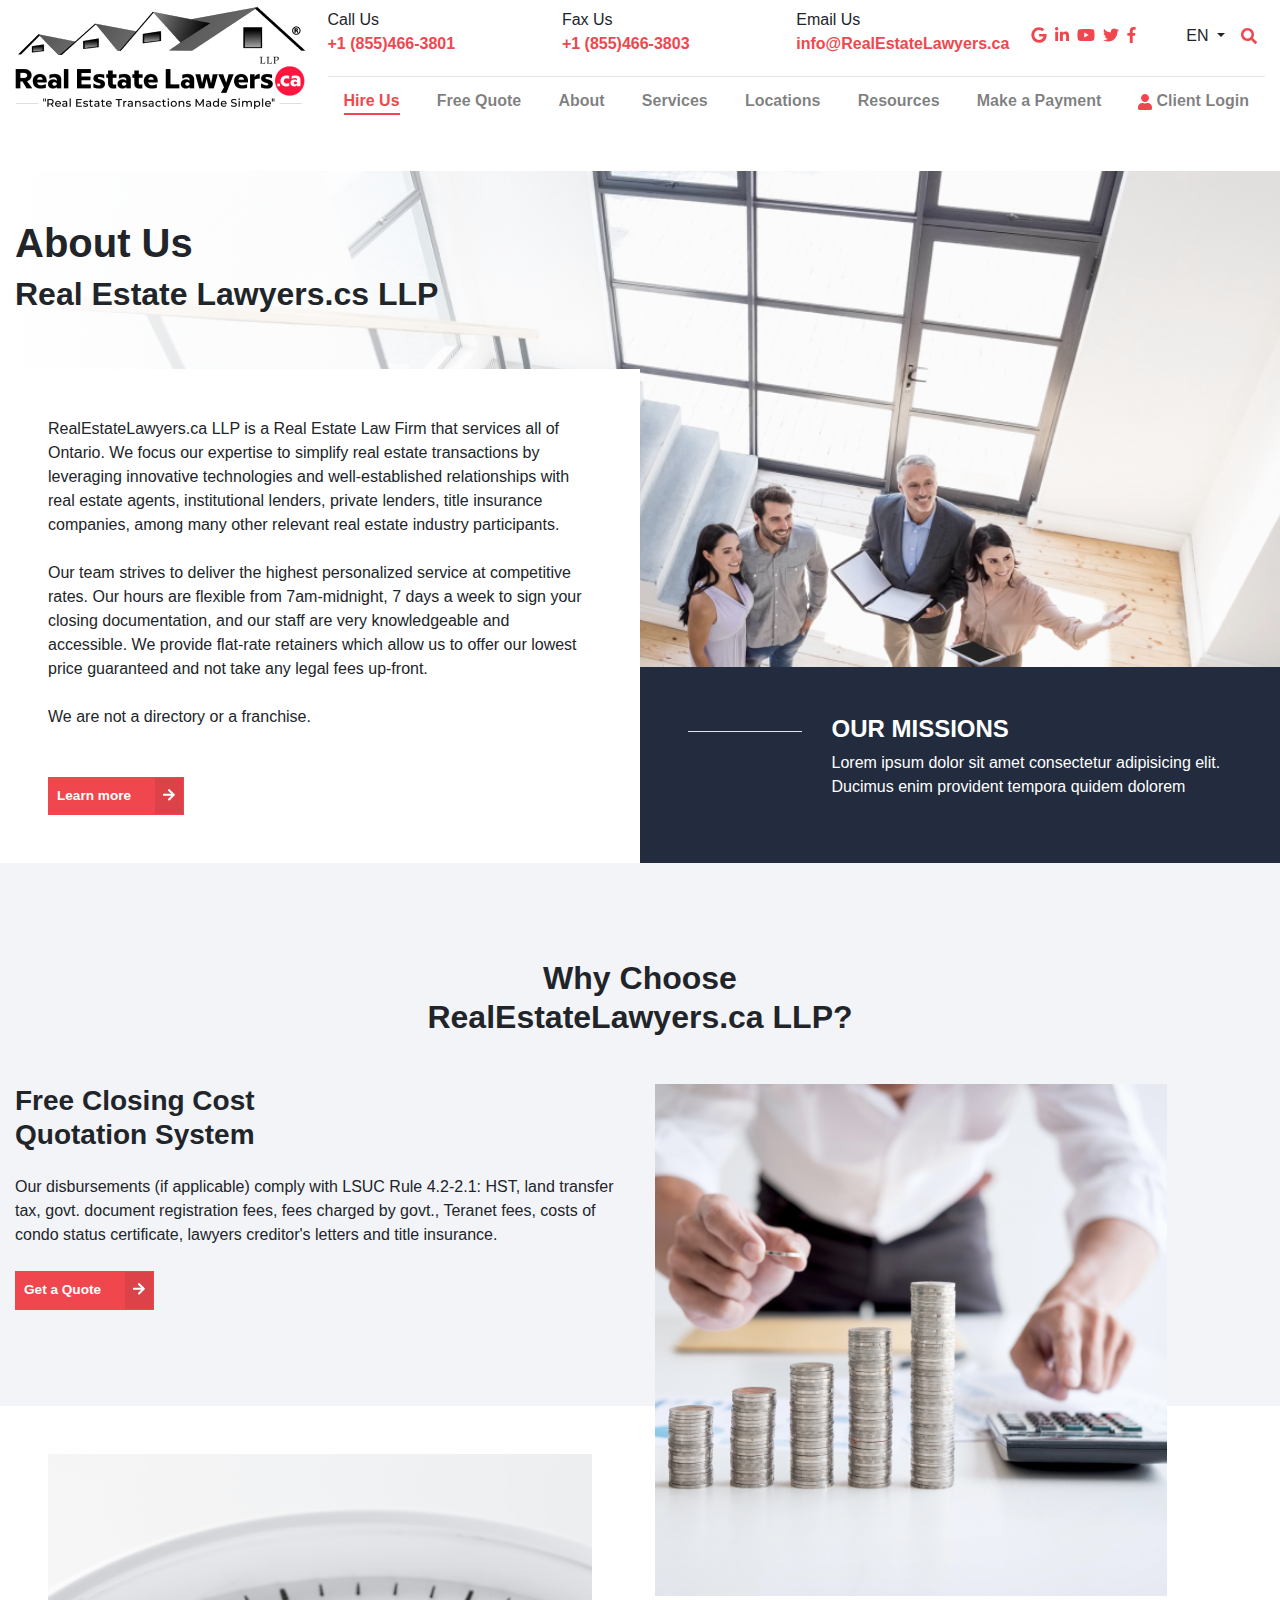
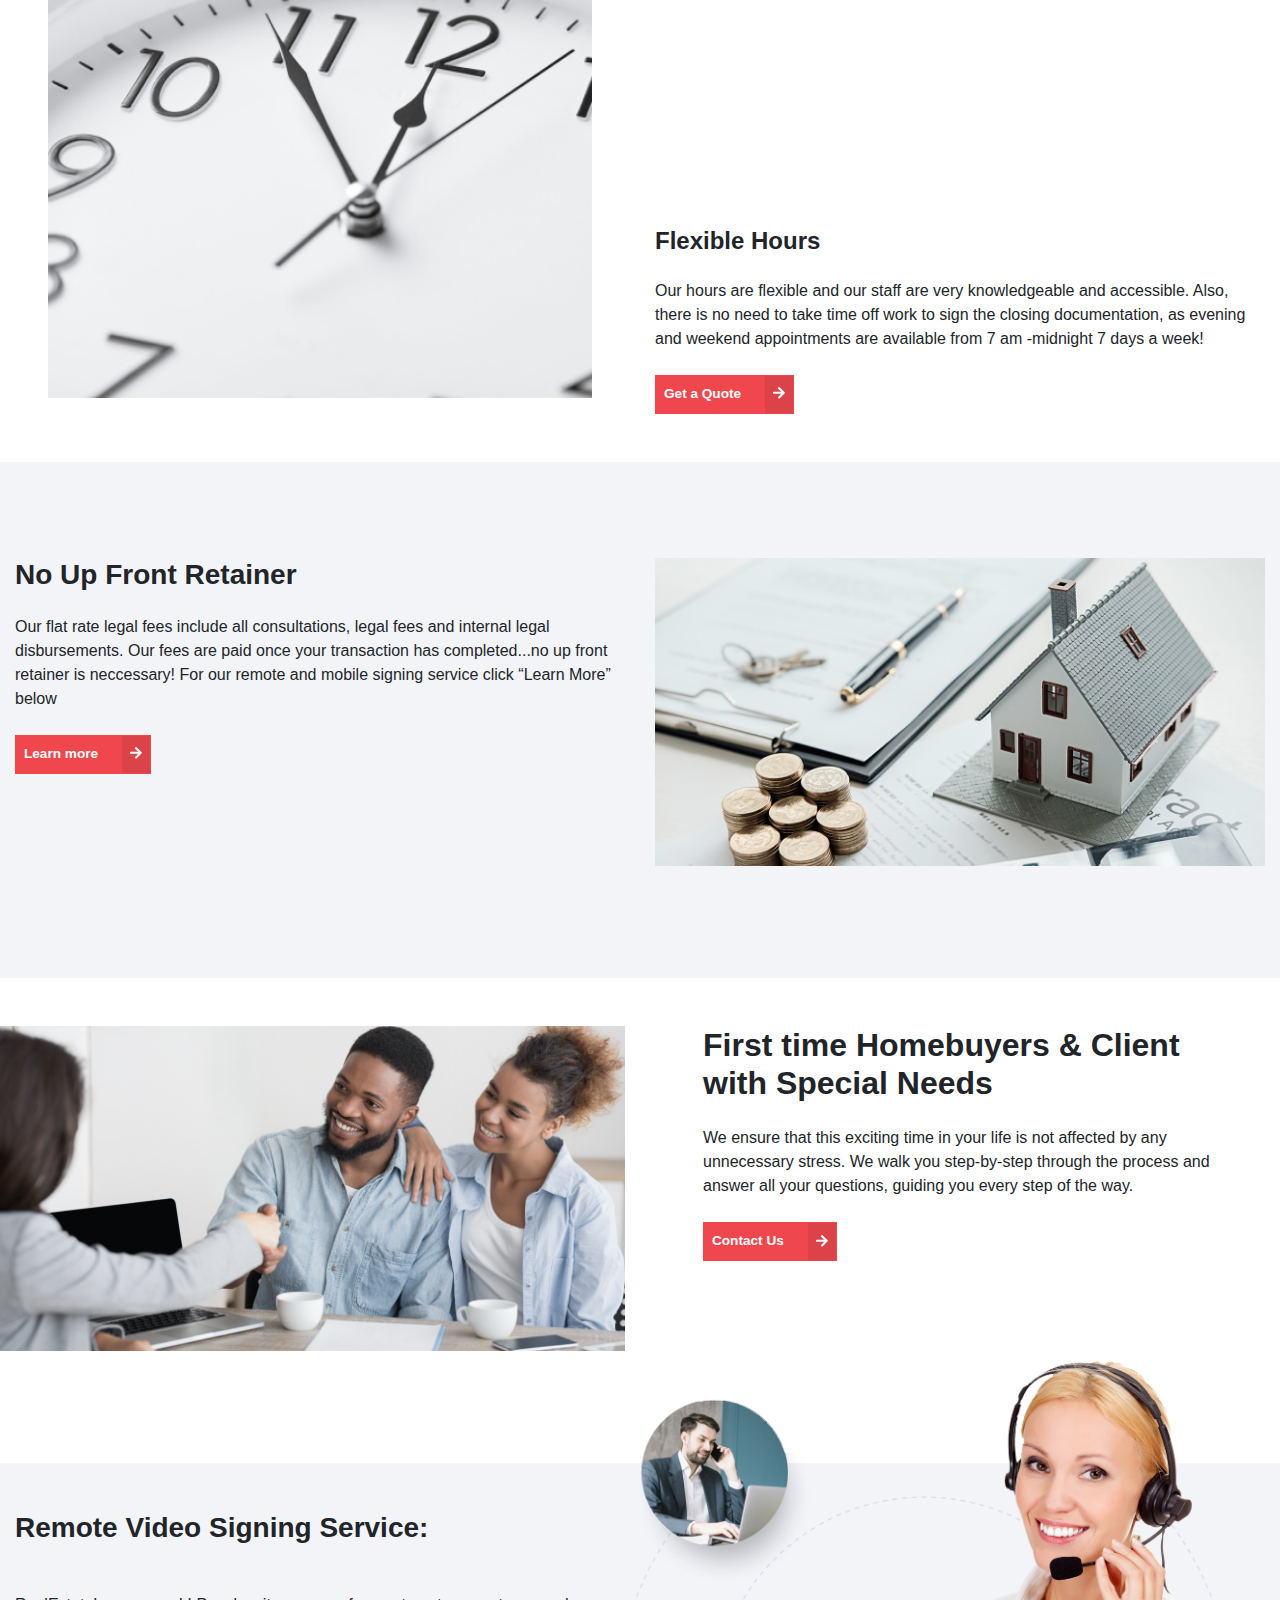
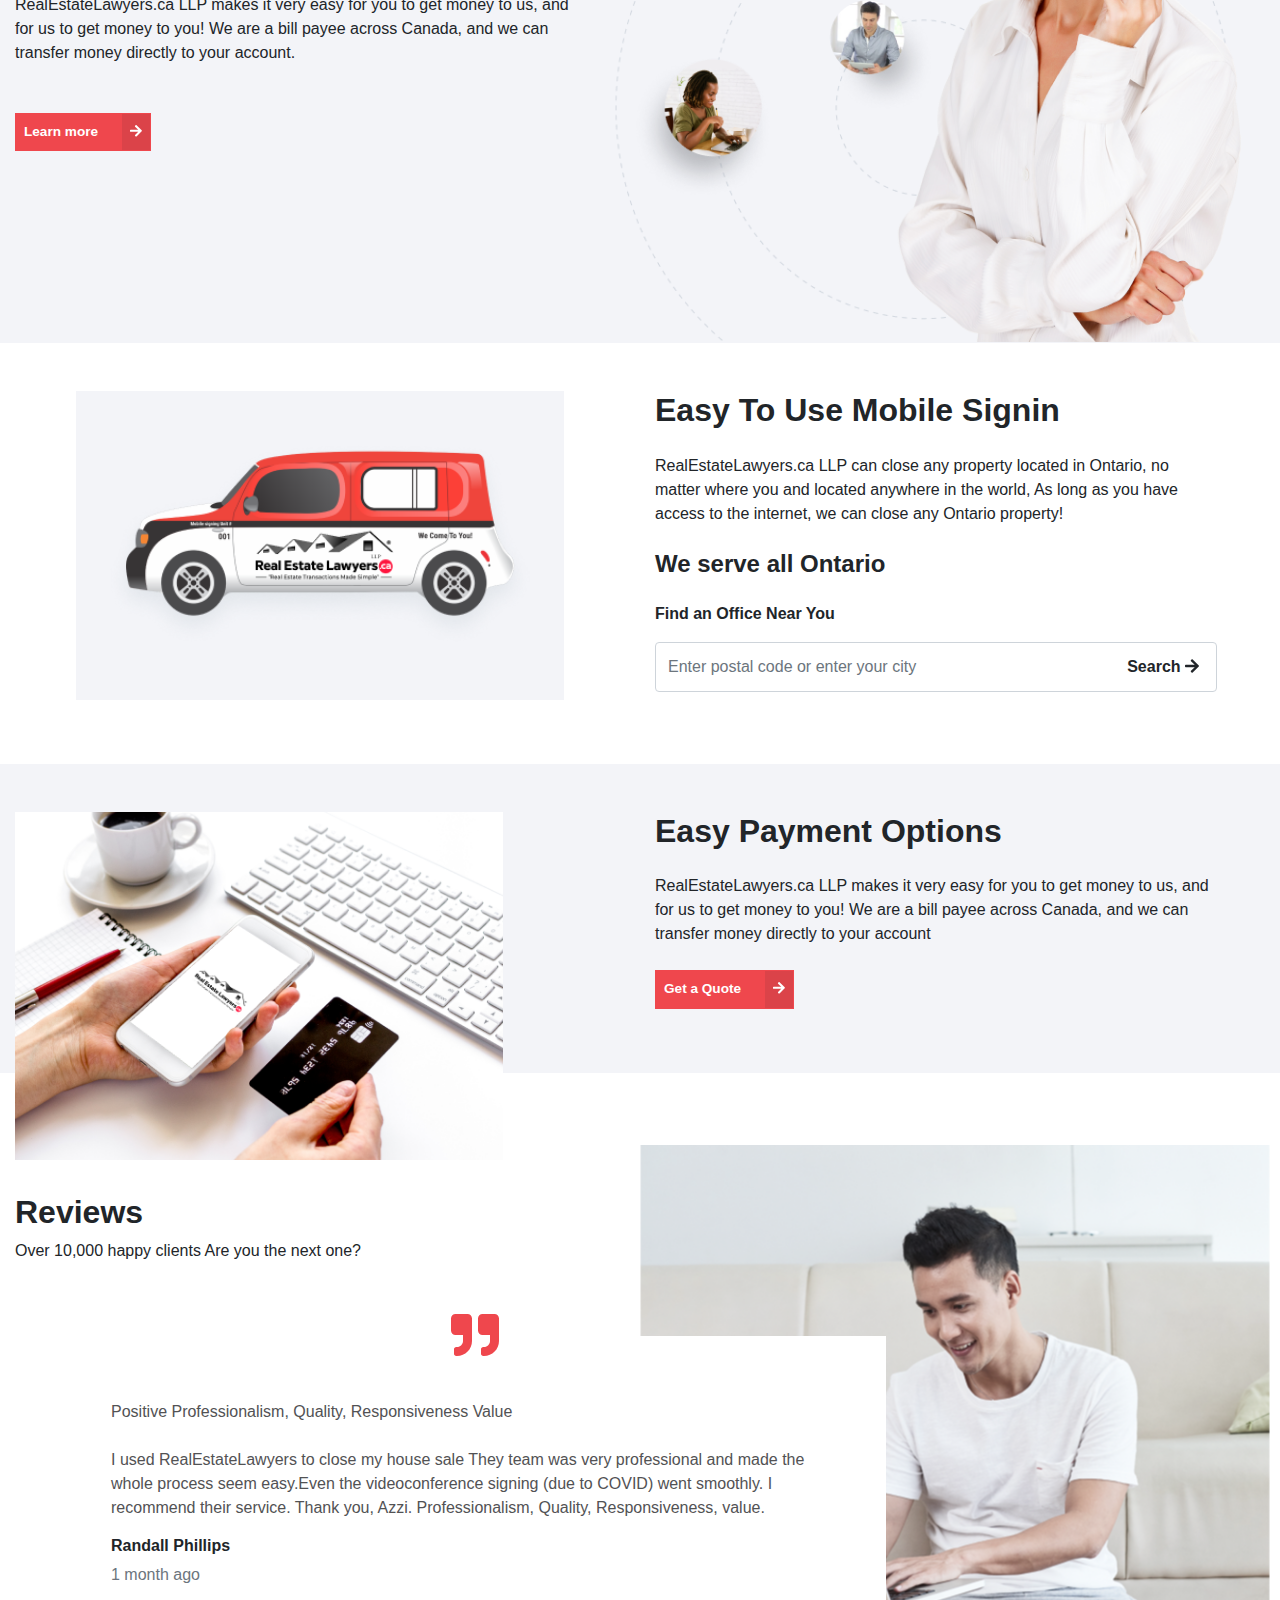
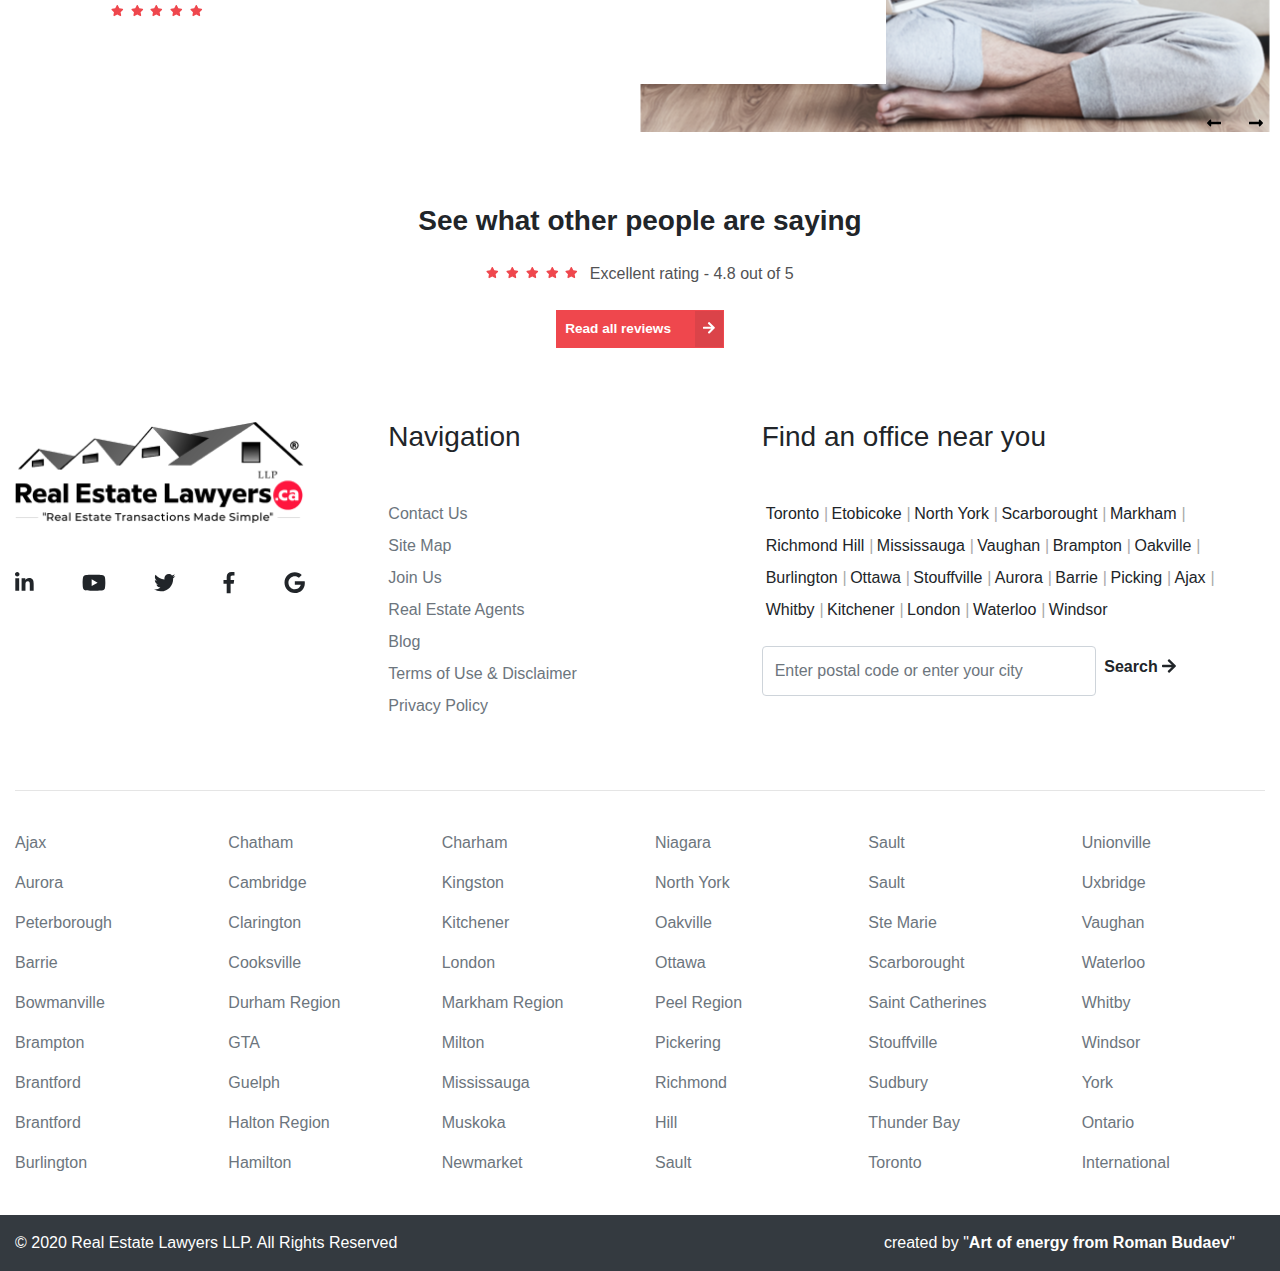
==== about-us.html @ e0c7af65 "about us" ====
<!DOCTYPE html>
<html lang="en">

<head>
    <meta charset="UTF-8">
    <meta name="viewport" content="width=device-width, initial-scale=1.0">
    <title>Document</title>
    <link rel="stylesheet" href="css/libs/bootstrap.min.css">
    <link rel="stylesheet" href="css/libs/all.min.css">
    <link rel="stylesheet" href="css/style.css">
</head>

<body>

    <!--Start global search box-->
    <div class="search-box-overlay">
        <div class="container-fluid pt-5">
            <div class="in-group d-flex align-items-center position-relative">
                <input class="form-control py-4 mr-2" type="text"
                placeholder="Enter postal code or enter your city">
                <label class="search-txt font-weight-bold pointer position-absolute px-2 bg-white">
                    Search 
                    <span class="fas fa-arrow-right"></span> 
                </label>
            </div>
        </div>
    </div>
    <!--End global search box-->



    <!--Start Home-->
    <div class="home">
        <!--Start Navbar-->
        <div class="container-fluid">
            <div class="row no-gutters">
                <div class="col-md-3 d-flex justify-content-between align-items-center align-items-md-start">
                    <a class="navbar-brand" href="#">
                        <img class="w-100" src="imgs/Logo PDF 2.png" alt="logo">
                    </a>
                    <div>
                        <!--
                            UpperBar 
                            Show only at mobile (Less than medium screens)
                        -->
                        <div class="d-flex px-0 justify-content-end d-md-none">
                            <div class="btn-group mt-auto mr-3">
                                <button type="button" class="btn p-0 border-0 dropdown-toggle" data-toggle="dropdown" aria-haspopup="true" aria-expanded="false">
                                    EN
                                </button>
                                <div class="dropdown-menu dropdown-menu-right">
                                    <button class="dropdown-item" type="button">EN</button>
                                    <button class="dropdown-item" type="button">EN</button>
                                    <button class="dropdown-item" type="button">EN</button>
                                </div>
                            </div>
                            <span class="fas fa-search main-color mt-auto mr-2 mb-1 pointer search-icon"></span>
                        </div>
                    </div>
                </div>
                <div class="col-md-9">
                    <!--Start UpperBar-->
                    <div class="upper-nav py-lg-2 d-none d-md-block">
                        <div class="row no-gutters">
                            <div class="col-4 col-xl-3 mb-2">
                                Call Us
                                <div class="main-color font-weight-bold">+1 (855)466-3801</div>
                            </div>
                            <div class="col-4 col-xl-3 mb-2">
                                Fax Us
                                <div class="main-color font-weight-bold">+1 (855)466-3803</div>
                            </div>
                            <div class="col-4 col-xl-3 mb-2">
                                Email Us
                                <div class="main-color font-weight-bold text-wrap">info@RealEstateLawyers.ca</div>
                            </div>
                            <div class="col-6 col-xl-2 my-3 d-flex">
                                <ul class="list-unstyled social-media d-flex mb-0 mt-auto">
                                    <li class="social-item mr-2">
                                        <a class="main-color" href="#">
                                            <span class="fab fa-google"></span>
                                        </a>
                                    </li>
                                    <li class="social-item mr-2">
                                        <a class="main-color" href="#">
                                            <span class="fab fa-linkedin-in"></span>
                                        </a>
                                    </li>
                                    <li class="social-item mr-2">
                                        <a class="main-color" href="#">
                                            <span class="fab fa-youtube"></span>
                                        </a>
                                    </li>
                                    <li class="social-item mr-2">
                                        <a class="main-color" href="#">
                                            <span class="fab fa-twitter"></span>
                                        </a>
                                    </li>
                                    <li class="social-item mr-2">
                                        <a class="main-color" href="#">
                                            <span class="fab fa-facebook-f"></span>
                                        </a>
                                    </li>
                                </ul>
                            </div>
                            <div class="col-6 col-xl-1 my-3 d-flex px-0 justify-content-end">
                                <div class="btn-group mt-auto mr-3">
                                    <button type="button" class="btn p-0 border-0 dropdown-toggle" data-toggle="dropdown" aria-haspopup="true" aria-expanded="false">
                                        EN
                                    </button>
                                    <div class="dropdown-menu dropdown-menu-right">
                                        <button class="dropdown-item" type="button">EN</button>
                                        <button class="dropdown-item" type="button">EN</button>
                                        <button class="dropdown-item" type="button">EN</button>
                                    </div>
                                </div>
                                <span class="fas fa-search main-color mt-auto mr-2 mb-1 pointer search-icon"></span>
                            </div>
                        </div>
                    </div>
                    <hr class="my-1 d-none d-md-block">
                    <!--End UpperBar-->


                    <!--Start Navbar-->
                    <nav class="navbar navbar-expand-lg navbar-light bg-transparent">
                        <button class="navbar-toggler ml-auto" type="button" data-toggle="collapse" data-target="#navbarSupportedContent"
                            aria-controls="navbarSupportedContent" aria-expanded="false" aria-label="Toggle navigation">
                            <span class="navbar-toggler-icon"></span>
                        </button>
                        <div class="collapse navbar-collapse" id="navbarSupportedContent">
                            <ul class="navbar-nav mr-auto font-weight-bold justify-content-between w-100">
                                <li class="nav-item mb-2 mb-md-0 active">
                                    <a class="nav-link p-0" href="./hire-us.html">Hire Us</a>
                                </li>
                                <li class="nav-item mb-2 mb-md-0">
                                    <a class="nav-link p-0" href="#">Free Quote</a>
                                </li>
                                <li class="nav-item mb-2 mb-md-0">
                                    <a class="nav-link p-0" href="./about-us.html">About</a>
                                </li>
                                <li class="nav-item mb-2 mb-md-0">
                                    <a class="nav-link p-0" href="#">Services</a>
                                </li>
                                <li class="nav-item mb-2 mb-md-0">
                                    <a class="nav-link p-0" href="./index.html">Locations</a>
                                </li>
                                <li class="nav-item mb-2 mb-md-0">
                                    <a class="nav-link p-0" href="#">Resources</a>
                                </li>
                                <li class="nav-item mb-2 mb-md-0">
                                    <a class="nav-link p-0" href="#">Make a Payment</a>
                                </li>
                                <li class="nav-item mb-2 mb-md-0 d-flex align-items-center">
                                    <span class="fas fa-user main-color mr-1"></span>
                                    <a class="nav-link p-0" href="#">Client Login</a>
                                </li>
                                <!--
                                    UpperBar 
                                    Show only at mobile (Less than medium screens)
                                -->
                                <li class="nav-item mt-4 mb-md-0 d-flex align-items-center d-md-none">
                                    <div class="row font-weight-normal">
                                        <div class="col-6 col-sm-4 col-xl-3 mb-2">
                                            Call Us
                                            <div class="contact-info main-color font-weight-bold">+1 (855)466-3801</div>
                                        </div>
                                        <div class="col-6 col-sm-4 col-xl-3 mb-2">
                                            Fax Us
                                            <div class="contact-info main-color font-weight-bold">+1 (855)466-3803</div>
                                        </div>
                                        <div class="col-sm-4 col-xl-3 mb-2">
                                            Email Us
                                            <div class="contact-info main-color font-weight-bold">info@RealEstateLawyers.ca</div>
                                        </div>
                                        <div class="col-6 mx-auto">
                                            <ul class="list-unstyled social-media d-flex justify-content-center mb-0 mt-auto">
                                                <li class="social-item mr-2">
                                                    <a class="main-color" href="#">
                                                        <span class="fab fa-google"></span>
                                                    </a>
                                                </li>
                                                <li class="social-item mr-2">
                                                    <a class="main-color" href="#">
                                                        <span class="fab fa-linkedin-in"></span>
                                                    </a>
                                                </li>
                                                <li class="social-item mr-2">
                                                    <a class="main-color" href="#">
                                                        <span class="fab fa-youtube"></span>
                                                    </a>
                                                </li>
                                                <li class="social-item mr-2">
                                                    <a class="main-color" href="#">
                                                        <span class="fab fa-twitter"></span>
                                                    </a>
                                                </li>
                                                <li class="social-item mr-2">
                                                    <a class="main-color" href="#">
                                                        <span class="fab fa-facebook-f"></span>
                                                    </a>
                                                </li>
                                            </ul>
                                        </div>
                                    </div>
                                </li>
                            </ul>
                        </div>
                    </nav>
                    <!--End Navbar-->
                </div>
            </div>
        </div>
        <!--End Navbar-->
    </div>
    <!--End Home-->

    <!--Start About Us header-->
    <header class="about-us-header mt-3 mt-md-5">
        <div class="overflow-hidden">
            <div class="row no-gutters">
                <!--Left Section-->
                <div class="col-md-6 left-section">
                    <div class="top-content py-5">
                        <div class="container-fluid">
                            <h1 class="font-weight-bold">About Us</h1>
                            <p class="h2 font-weight-bold">Real Estate Lawyers.cs LLP</p>
                        </div>
                    </div>
                    <div class="bottom-content bg-white p-5">
                        <p>
                            RealEstateLawyers.ca LLP is a Real Estate Law Firm that services all of Ontario. We focus our expertise to simplify real estate transactions by leveraging innovative technologies and well-established relationships with real estate agents, institutional lenders, private lenders, title insurance companies, among many other relevant real estate industry participants.
                            <br>
                            <br>
                            Our team strives to deliver the highest personalized service at competitive rates. Our hours are flexible from 7am-midnight, 7 days a week to sign your closing documentation, and our staff are very knowledgeable and accessible. We provide flat-rate retainers which allow us to offer our lowest price guaranteed and not take any legal fees up-front.
                            <br>
                            <br>
                            We are not a directory or a franchise.
                        </p>
                        <button class="btn btn-about-us font-weight-600 rounded-0 text-white text-center d-flex p-0 mt-5">
                            <span class="py-2 pl-2 pr-4">Learn more</span>
                            <div class="icon py-2 px-2">
                                <i class="fas fa-arrow-right"></i>
                            </div>
                        </button>
                    </div>
                </div>
                <!--Right Section-->
                <div class="col-md-6 right-section d-flex align-items-end">
                    <div class="inner-content text-white p-5 w-100">
                        <div class="row">
                            <div class="col-3">
                                <hr class="bg-white">
                            </div>
                            <div class="col-9">
                                <h2 class="h4 font-weight-bold">OUR MISSIONS</h2>
                                <p>
                                    Lorem ipsum dolor sit amet consectetur adipisicing elit. Ducimus enim provident tempora quidem dolorem 
                                </p>
                            </div>
                        </div>
                    </div>
                </div>
            </div>
        </div>
    </header>
    <!--End About Us header-->



    <!--Start why-us-section-->
    <section class="why-us-section py-5">
        <div class="container-fluid py-5">
            <h2 class="font-weight-bold text-center mb-5">
                Why Choose <br>
                RealEstateLawyers.ca LLP?
            </h2>
            <div class="row">
                <!--Left Section-->
                <div class="col-md-6 order-2 order-md-1">
                    <h3 class="font-weight-bold">Free Closing Cost <br> Quotation System</h3>
                    <p class="my-4">
                        Our disbursements (if applicable) comply with LSUC Rule 4.2-2.1:  HST, land transfer tax, govt. document registration fees, fees charged by govt., Teranet fees, costs of condo status certificate, lawyers creditor's letters and title insurance.
                    </p>
                    <button class="btn btn-about-us font-weight-600 rounded-0 text-white text-center d-flex p-0">
                        <span class="py-2 pl-2 pr-4">Get a Quote</span>
                        <div class="icon py-2 px-2">
                            <i class="fas fa-arrow-right"></i>
                        </div>
                    </button>
                </div>
                <!--Right section-->
                <div class="col-md-6 order-1 order-md-2 position-relative mb-3">
                    <img class="image position-absolute" src="./imgs/aboutUs/Mask Group.png" alt="why us">
                </div>
            </div>
        </div>
    </section>
    <!--End why-us-section-->
    
    <!--Start flexible-section-->
    <section class="flexible-section py-5">
        <div class="container-fluid">
            <div class="row">
                <div class="col-md-6 px-lg-5 mb-3 mb-lg-3">
                    <img class="image w-100" src="./imgs/aboutUs/Mask Group (1).png" alt="Flexible Hours">
                </div>
                <div class="col-md-6 d-flex align-items-end">
                    <div>
                        <h3 class="h4 font-weight-bold">Flexible Hours</h3>
                        <p class="my-4">
                            Our hours are flexible and our staff are very knowledgeable and accessible. Also, there is no need to take time off work to sign the closing documentation, as evening and weekend appointments are available from 7 am -midnight 7 days a week!
                        </p>
                        <button class="btn btn-about-us font-weight-600 rounded-0 text-white text-center d-flex p-0">
                            <span class="py-2 pl-2 pr-4">Get a Quote</span>
                            <div class="icon py-2 px-2">
                                <i class="fas fa-arrow-right"></i>
                            </div>
                        </button>
                    </div>
                </div>
            </div>
        </div>
    </section>
    <!--End flexible-section-->

    <!--Start rate legal-->
    <section class="rate-legal py-5">
        <div class="container-fluid py-5">
            <div class="row">
                <!--Left Section-->
                <div class="col-md-6 mb-3 pr-4">
                    <h3 class="font-weight-bold">No Up Front Retainer</h3>
                    <p class="my-4">
                        Our flat rate legal fees include all consultations, legal fees and internal legal disbursements. Our fees are paid once your transaction has completed...no up front retainer is neccessary!  For our remote and mobile signing service click “Learn More” below 
                    </p>
                    <button class="btn btn-about-us font-weight-600 rounded-0 text-white text-center d-flex p-0">
                        <span class="py-2 pl-2 pr-4">Learn more</span>
                        <div class="icon py-2 px-2">
                            <i class="fas fa-arrow-right"></i>
                        </div>
                    </button>
                </div>
                <!--Right section-->
                <div class="col-md-6 mb-3">
                    <img class="image w-100" src="./imgs/aboutUs/Mask Group (2).png" alt="why us">
                </div>
            </div>
        </div>
    </section>
    <!--End rate legal-->


    <!--Start first-time-section-->
    <section class="first-time-section py-5">
        <div class="overflow-hidden">
            <div class="row">
                <div class="col-md-6 mb-3">
                    <img class="image w-100" src="./imgs/aboutUs/Mask Group (3).png" alt="Flexible Hours">
                </div>
                <div class="col-md-6 mb-3">
                    <div class="px-5">
                        <h2 class="font-weight-bold">First time Homebuyers & Client with Special Needs </h2>
                        <p class="my-4">
                            We ensure that this exciting time in your life is not affected by any unnecessary stress. We walk you step-by-step through the process and answer all your questions, guiding you every step of the way.
                        </p>
                        <button class="btn btn-about-us font-weight-600 rounded-0 text-white text-center d-flex p-0">
                            <span class="py-2 pl-2 pr-4">Contact Us</span>
                            <div class="icon py-2 px-2">
                                <i class="fas fa-arrow-right"></i>
                            </div>
                        </button>
                    </div>
                </div>
            </div>
        </div>
    </section>
    <!--End first-time-section-->
    
    <!--Start contact-us-->
    <section class="contact-us mt-5">
        <div class="container-fluid">
            <div class="row">
                <!--Left Section-->
                <div class="col-md-6 order-2 order-md-1">
                    <div class="py-5 pr-5">
                        <h3 class="font-weight-bold">Remote Video Signing Service:</h3>
                        <p class="my-5">
                            RealEstateLawyers.ca LLP makes it very easy for you to get money to us, and for us to get money to you! We are a bill payee across Canada, and we can transfer money directly to your account.
                        </p>
                        <button class="btn btn-about-us font-weight-600 rounded-0 text-white text-center d-flex p-0">
                            <span class="py-2 pl-2 pr-4">Learn more</span>
                            <div class="icon py-2 px-2">
                                <i class="fas fa-arrow-right"></i>
                            </div>
                        </button>
                    </div>
                </div>
                <!--Right section-->
                <div class="col-md-6 order-1 order-md-2">
                    <img class="image w-100" src="./imgs/aboutUs/Group 1267.png" alt="why us">
                </div>
            </div>
        </div>
    </section>
    <!--End contact-us-->


    <!--Start near-office-section-->
    <section class="near-office-section py-5">
        <div class="container-fluid">
            <div class="row">
                <div class="col-md-6 mb-3">
                    <div class="image py-md-5 mx-auto">
                        <img class="w-100" src="./imgs/aboutUs/Car Illustration Transparent 1.png" alt="Car">
                    </div>
                </div>
                <div class="col-md-6 mb-3">
                    <div class="pr-5">
                        <h2 class="font-weight-bold">Easy To Use Mobile Signin</h2>
                        <p class="my-4">
                            RealEstateLawyers.ca LLP can close any property located in Ontario, no matter where you and located anywhere in the world, As long as you have access to the internet, we can close any Ontario property!
                        </p>
                        <h3 class="h4 font-weight-bold">We serve all Ontario</h3>
                        <span class="font-weight-bold my-3 d-inline-block">Find an Office Near You</span>
                        <div class="in-group position-relative">
                            <input class="form-control py-4" type="text"
                                placeholder="Enter postal code or enter your city">
                            <label class="search-txt px-2 font-weight-bold pointer bg-white">Search <span
                                    class="fas fa-arrow-right"></span> </label>
                        </div>
                    </div>
                </div>
            </div>
        </div>
    </section>
    <!--End near-office-section-->

    <!--Start flexible-section-->
    <section class="payment-section py-5">
        <div class="container-fluid">
            <div class="row">
                <div class="col-md-6 mb-3">
                    <div class="image position-relative">
                        <img class="w-100 position-absolute" src="./imgs/aboutUs/Group 1277.png" alt="Car">
                    </div>
                </div>
                <div class="col-md-6 mb-3">
                    <div class="pr-5">
                        <h2 class="font-weight-bold">Easy Payment Options</h2>
                        <p class="my-4">
                            RealEstateLawyers.ca LLP makes it very easy for you to get money to us, and for us to get money to you! We are a bill payee across Canada, and we can transfer money directly to your account
                        </p>
                        <button class="btn btn-about-us font-weight-600 rounded-0 text-white text-center d-flex p-0">
                            <span class="py-2 pl-2 pr-4">Get a Quote</span>
                            <div class="icon py-2 px-2">
                                <i class="fas fa-arrow-right"></i>
                            </div>
                        </button>
                    </div>
                </div>
            </div>
        </div>
    </section>
    <!--End flexible-section-->
    <br>

    <!--Start reviews-section-->
    <section class="reviews-section mt-5 position-relative">
        <div class="container-fluid py-5">
            <h2 class="font-weight-bold">Reviews</h2>
            <p>Over 10,000 happy clients Are you the next one?</p>
            <div class="row">
                <div class="col-md-8 ml-0 ml-md-5">
                    <div class="carousel slide mt-2" id="carouselExampleControls" data-ride="carousel">
                        <div class="carousel-inner">
                            <!--Slide #1 (Active)-->
                            <div class="carousel-item active">
                                <div class="review-box">
                                    <div class="text-center">
                                        <i class="quote-icon fas fa-quote-right"></i>
                                    </div>
                                    <div class="px-5 py-5 bg-white">
                                        <p class="text my-3">
                                            Positive Professionalism, Quality, Responsiveness Value
                                            <br>
                                            <br>
                                            I used RealEstateLawyers to close my house sale They team was very professional and made the whole process seem easy.Even the videoconference signing (due to COVID) went smoothly. I recommend their service. Thank you, Azzi. Professionalism, Quality, Responsiveness, value.
                                        </p>
                                        <h3 class="h6 font-weight-bold">Randall Phillips</h3>
                                        <span class="text-muted d-inline-block mb-3">1 month ago</span>
                                        <ul class="list-unstyled stars">
                                            <li class="d-inline-block mr-1"><i class="fas fa-star"></i></li>
                                            <li class="d-inline-block mr-1"><i class="fas fa-star"></i></li>
                                            <li class="d-inline-block mr-1"><i class="fas fa-star"></i></li>
                                            <li class="d-inline-block mr-1"><i class="fas fa-star"></i></li>
                                            <li class="d-inline-block mr-1"><i class="fas fa-star"></i></li>
                                        </ul>
                                    </div>
                                </div>
                            </div>
                            <!--Slide #2-->
                            <div class="carousel-item">
                                <div class="review-box">
                                    <div class="text-center">
                                        <i class="quote-icon fas fa-quote-right"></i>
                                    </div>
                                    <div class="px-5 py-5 bg-white">
                                        <p class="text my-3">
                                            Positive Professionalism, Quality, Responsiveness Value
                                            <br>
                                            <br>
                                            I used RealEstateLawyers to close my house sale They team was very professional and made the whole process seem easy.Even the videoconference signing (due to COVID) went smoothly. I recommend their service. Thank you, Azzi. Professionalism, Quality, Responsiveness, value.
                                        </p>
                                        <h3 class="h6 font-weight-bold">Randall Phillips</h3>
                                        <span class="text-muted d-inline-block mb-3">1 month ago</span>
                                        <ul class="list-unstyled stars">
                                            <li class="d-inline-block mr-1"><i class="fas fa-star"></i></li>
                                            <li class="d-inline-block mr-1"><i class="fas fa-star"></i></li>
                                            <li class="d-inline-block mr-1"><i class="fas fa-star"></i></li>
                                            <li class="d-inline-block mr-1"><i class="fas fa-star"></i></li>
                                            <li class="d-inline-block mr-1"><i class="fas fa-star"></i></li>
                                        </ul>
                                    </div>
                                </div>
                            </div>
                        </div>
                    </div>
                </div>
            </div>
        </div>
        <!--Chevrons-->
        <div class="chevrons d-flex justify-content-between">
            <a class="carousel-control-prev position-static" href="#carouselExampleControls" role="button" data-slide="prev">
                <span class="carousel-control-prev-icon" aria-hidden="true">
                    <i class="fas fa-long-arrow-alt-left"></i>
                </span>
                <span class="sr-only">Previous</span>
            </a>
            <a class="carousel-control-next position-static" href="#carouselExampleControls" role="button" data-slide="next">
                <span class="carousel-control-next-icon" aria-hidden="true">
                    <i class="fas fa-long-arrow-alt-right"></i>
                </span>
                <span class="sr-only">Next</span>
            </a>
        </div>
    </section>
    <div class="reviews-section2 my-5 pt-4 text-center">
        <div class="container-fluid">
            <div class="row">
                <div class="col-md-6 mx-auto">
                    <h3 class="font-weight-bold">See what other people are saying</h3>
                    <div class="d-flex justify-content-center align-items-center my-4">
                        <ul class="list-unstyled stars mr-2 mb-0">
                            <li class="d-inline-block mr-1"><i class="fas fa-star"></i></li>
                            <li class="d-inline-block mr-1"><i class="fas fa-star"></i></li>
                            <li class="d-inline-block mr-1"><i class="fas fa-star"></i></li>
                            <li class="d-inline-block mr-1"><i class="fas fa-star"></i></li>
                            <li class="d-inline-block mr-1"><i class="fas fa-star"></i></li>
                        </ul>
                        <div class="text">Excellent rating - 4.8 out of 5</div>
                    </div>
                    <button class="btn btn-about-us font-weight-600 rounded-0 text-white text-center d-flex p-0 mx-auto">
                        <span class="py-2 pl-2 pr-4">Read all reviews</span>
                        <div class="icon py-2 px-2">
                            <i class="fas fa-arrow-right"></i>
                        </div>
                    </button>
                </div>
            </div>
        </div>
    </div>
    <!--End reviews-section-->



    <!--Start upper-footer-->
    <section class="upper-footer-section py-4">
        <div class="container-fluid">
            <div class="row justify-content-between">
                <!--Col #1-->
                <div class="col-6 col-lg-3 mb-3">
                    <img class="brand-img w-100" src="imgs/Logo PDF 2.png" alt="brand">
                    <ul class="list-unstyled social-media mt-2 mt-sm-5 d-flex justify-content-between">
                        <li class="social-item">
                            <a href="#">
                                <span class="fab fa-lg fa-linkedin-in"></span>
                            </a>
                        </li>
                        <li class="social-item">
                            <a href="#">
                                <span class="fab fa-lg fa-youtube"></span>
                            </a>
                        </li>
                        <li class="social-item">
                            <a href="#">
                                <span class="fab fa-lg fa-twitter"></span>
                            </a>
                        </li>
                        <li class="social-item">
                            <a href="#">
                                <span class="fab fa-lg fa-facebook-f"></span>
                            </a>
                        </li>
                        <li class="social-item">
                            <a href="#">
                                <span class="fab fa-lg fa-google"></span>
                            </a>
                        </li>
                    </ul>
                </div>
                <!--Col #2-->
                <div class="col-sm-6 col-lg-3 mb-3">
                    <h3 class="mb-3 mb-lg-5">Navigation</h3>
                    <ul class="list-unstyled list-items text-muted">
                        <li class="list-item mb-2">
                            <a href="#">Contact Us</a>
                        </li>
                        <li class="list-item mb-2">
                            <a href="#">
                                Site Map
                            </a>
                        </li>
                        <li class="list-item mb-2">
                            <a href="#">Join Us</a>
                        </li>
                        <li class="list-item mb-2">
                            <a href="#">Real Estate Agents</a>
                        </li>
                        <li class="list-item mb-2">
                            <a href="#">Blog</a>
                        </li>
                        <li class="list-item mb-2">
                            <a href="#">Terms of Use & Disclaimer</a>
                        </li>
                        <li class="list-item mb-2">
                            <a href="#">Privacy Policy</a>
                        </li>
                    </ul>
                </div>
                <!--Col #3-->
                <div class="col-lg-5 mb-3 text-center text-lg-left">
                    <h3 class="mb-3 mb-lg-5">Find an office near you</h3>
                    <ul class="list-unstyled list-items">
                        <li class="office-list-item d-inline-block position-relative px-1 mb-2">
                            <a href="#">Toronto</a>
                        </li>
                        <li class="office-list-item d-inline-block position-relative px-1 mb-2">
                            <a href="#">Etobicoke</a>
                        </li>
                        <li class="office-list-item d-inline-block position-relative px-1 mb-2">
                            <a href="#">North York</a>
                        </li>
                        <li class="office-list-item d-inline-block position-relative px-1 mb-2">
                            <a href="#">Scarborought</a>
                        </li>
                        <li class="office-list-item d-inline-block position-relative px-1 mb-2">
                            <a href="#">Markham</a>
                        </li>
                        <li class="office-list-item d-inline-block position-relative px-1 mb-2">
                            <a href="#">Richmond Hill</a>
                        </li>
                        <li class="office-list-item d-inline-block position-relative px-1 mb-2">
                            <a href="#">Mississauga</a>
                        </li>
                        <li class="office-list-item d-inline-block position-relative px-1 mb-2">
                            <a href="#">Vaughan</a>
                        </li>
                        <li class="office-list-item d-inline-block position-relative px-1 mb-2">
                            <a href="#">Brampton</a>
                        </li>
                        <li class="office-list-item d-inline-block position-relative px-1 mb-2">
                            <a href="#">Oakville</a>
                        </li>
                        <li class="office-list-item d-inline-block position-relative px-1 mb-2">
                            <a href="#">Burlington</a>
                        </li>
                        <li class="office-list-item d-inline-block position-relative px-1 mb-2">
                            <a href="#">Ottawa</a>
                        </li>
                        <li class="office-list-item d-inline-block position-relative px-1 mb-2">
                            <a href="#">Stouffville</a>
                        </li>
                        <li class="office-list-item d-inline-block position-relative px-1 mb-2">
                            <a href="#">Aurora</a>
                        </li>
                        <li class="office-list-item d-inline-block position-relative px-1 mb-2">
                            <a href="#">Barrie</a>
                        </li>
                        <li class="office-list-item d-inline-block position-relative px-1 mb-2">
                            <a href="#">Picking</a>
                        </li>
                        <li class="office-list-item d-inline-block position-relative px-1 mb-2">
                            <a href="#">Ajax</a>
                        </li>
                        <li class="office-list-item d-inline-block position-relative px-1 mb-2">
                            <a href="#">Whitby</a>
                        </li>
                        <li class="office-list-item d-inline-block position-relative px-1 mb-2">
                            <a href="#">Kitchener</a>
                        </li>
                        <li class="office-list-item d-inline-block position-relative px-1 mb-2">
                            <a href="#">London</a>
                        </li>
                        <li class="office-list-item d-inline-block position-relative px-1 mb-2">
                            <a href="#">Waterloo</a>
                        </li>
                        <li class="office-list-item d-inline-block position-relative px-1 mb-2">
                            <a href="#">Windsor</a>
                        </li>
                    </ul>
                    <div class="row">
                        <div class="col-md-10 mx-auto mx-lg-0">
                            <div class="in-group d-flex align-items-center">
                                <input class="form-control py-4 mr-2" type="text"
                                    placeholder="Enter postal code or enter your city">
                                <label class="search-txt font-weight-bold pointer">
                                    Search 
                                    <span class="fas fa-arrow-right"></span> 
                                </label>
                            </div>
                        </div>
                    </div>
                </div>
            </div>
        </div>
    </section>
    <!--End upper-footer-->
    <div class="container-fluid">
        <hr>
    </div>

    <!--Start footer-->
    <footer class="footer pt-4">
        <div class="container-fluid">
            <div class="row">
                <div class="col-6 col-lg-2 md-4">
                    <ul class="list-unstyled list-items text-muted">
                        <li class="list-item mb-3">
                            <a href="#">Ajax</a>
                        </li>
                        <li class="list-item mb-3">
                            <a href="#">Aurora</a>
                        </li>
                        <li class="list-item mb-3">
                            <a href="#">Peterborough</a>
                        </li>
                        <li class="list-item mb-3">
                            <a href="#">Barrie</a>
                        </li>
                        <li class="list-item mb-3">
                            <a href="#">Bowmanville</a>
                        </li>
                        <li class="list-item mb-3">
                            <a href="#">Brampton</a>
                        </li>
                        <li class="list-item mb-3">
                            <a href="#">Brantford</a>
                        </li>
                        <li class="list-item mb-3">
                            <a href="#">Brantford</a>
                        </li>
                        <li class="list-item mb-3">
                            <a href="#">Burlington</a>
                        </li>
                    </ul>
                </div>
                <div class="col-6 col-lg-2 md-4">
                    <ul class="list-unstyled list-items text-muted">
                        <li class="list-item mb-3">
                            <a href="#">Chatham</a>
                        </li>
                        <li class="list-item mb-3">
                            <a href="#">Cambridge</a>
                        </li>
                        <li class="list-item mb-3">
                            <a href="#">Clarington</a>
                        </li>
                        <li class="list-item mb-3">
                            <a href="#">Cooksville</a>
                        </li>
                        <li class="list-item mb-3">
                            <a href="#">Durham Region</a>
                        </li>
                        <li class="list-item mb-3">
                            <a href="#">GTA</a>
                        </li>
                        <li class="list-item mb-3">
                            <a href="#">Guelph</a>
                        </li>
                        <li class="list-item mb-3">
                            <a href="#">Halton Region</a>
                        </li>
                        <li class="list-item mb-3">
                            <a href="#">Hamilton</a>
                        </li>
                    </ul>
                </div>
                <div class="col-6 col-lg-2 md-4">
                    <ul class="list-unstyled list-items text-muted">
                        <li class="list-item mb-3">
                            <a href="#">Charham</a>
                        </li>
                        <li class="list-item mb-3">
                            <a href="#">Kingston</a>
                        </li>
                        <li class="list-item mb-3">
                            <a href="#">Kitchener</a>
                        </li>
                        <li class="list-item mb-3">
                            <a href="#">London</a>
                        </li>
                        <li class="list-item mb-3">
                            <a href="#">Markham Region</a>
                        </li>
                        <li class="list-item mb-3">
                            <a href="#">Milton</a>
                        </li>
                        <li class="list-item mb-3">
                            <a href="#">Mississauga</a>
                        </li>
                        <li class="list-item mb-3">
                            <a href="#">Muskoka</a>
                        </li>
                        <li class="list-item mb-3">
                            <a href="#">Newmarket</a>
                        </li>
                    </ul>
                </div>
                <div class="col-6 col-lg-2 md-4">
                    <ul class="list-unstyled list-items text-muted">
                        <li class="list-item mb-3">
                            <a href="#">Niagara</a>
                        </li>
                        <li class="list-item mb-3">
                            <a href="#">North York</a>
                        </li>
                        <li class="list-item mb-3">
                            <a href="#">Oakville</a>
                        </li>
                        <li class="list-item mb-3">
                            <a href="#">Ottawa</a>
                        </li>
                        <li class="list-item mb-3">
                            <a href="#">Peel Region</a>
                        </li>
                        <li class="list-item mb-3">
                            <a href="#">Pickering</a>
                        </li>
                        <li class="list-item mb-3">
                            <a href="#">Richmond</a>
                        </li>
                        <li class="list-item mb-3">
                            <a href="#">Hill</a>
                        </li>
                        <li class="list-item mb-3">
                            <a href="#">Sault</a>
                        </li>
                    </ul>
                </div>
                <div class="col-6 col-lg-2 md-4">
                    <ul class="list-unstyled list-items text-muted">
                        <li class="list-item mb-3">
                            <a href="#">Sault</a>
                        </li>
                        <li class="list-item mb-3">
                            <a href="#">Sault</a>
                        </li>
                        <li class="list-item mb-3">
                            <a href="#">Ste Marie</a>
                        </li>
                        <li class="list-item mb-3">
                            <a href="#">Scarborought</a>
                        </li>
                        <li class="list-item mb-3">
                            <a href="#">Saint Catherines</a>
                        </li>
                        <li class="list-item mb-3">
                            <a href="#">Stouffville</a>
                        </li>
                        <li class="list-item mb-3">
                            <a href="#">Sudbury</a>
                        </li>
                        <li class="list-item mb-3">
                            <a href="#">Thunder Bay</a>
                        </li>
                        <li class="list-item mb-3">
                            <a href="#">Toronto</a>
                        </li>
                    </ul>
                </div>
                <div class="col-6 col-lg-2 md-4">
                    <ul class="list-unstyled list-items text-muted">
                        <li class="list-item mb-3">
                            <a href="#">Unionville</a>
                        </li>
                        <li class="list-item mb-3">
                            <a href="#">Uxbridge</a>
                        </li>
                        <li class="list-item mb-3">
                            <a href="#">Vaughan</a>
                        </li>
                        <li class="list-item mb-3">
                            <a href="#">Waterloo</a>
                        </li>
                        <li class="list-item mb-3">
                            <a href="#">Whitby</a>
                        </li>
                        <li class="list-item mb-3">
                            <a href="#">Windsor</a>
                        </li>
                        <li class="list-item mb-3">
                            <a href="#">York</a>
                        </li>
                        <li class="list-item mb-3">
                            <a href="#">Ontario</a>
                        </li>
                        <li class="list-item mb-3">
                            <a href="#">International</a>
                        </li>
                    </ul>
                </div>
            </div>
        </div>
        <!--bottom-bar (Copyrights)-->
        <div class="bottom-bar py-3 text-white bg-dark mt-4">
            <div class="container-fluid d-flex justify-content-between">
                <div class="row w-100">
                    <div class="col-md-6 text-center text-md-left mb-2 mb-md-0">
                        &copy; 2020 Real Estate Lawyers LLP. All Rights Reserved
                    </div>
                    <div class="col-md-6 text-center text-md-right">
                        created by "<span class="font-weight-bold">Art of energy from Roman Budaev</span>"
                    </div>
                </div>
            </div>
        </div>
    </footer>
    <!--End footer-->
    <!--End Home-->


    <script src="js/libs/jquery-3.3.1.min.js"></script>
    <script src="js/libs/popper.min.js"></script>
    <script src="js/libs/bootstrap.min.js"></script>
    <script src="js/libs/all.min.js"></script>
    <script>

        $(function () {
            $('.navbar .nav-item').on('click', function() {
                $(this).addClass('active').siblings().removeClass("active");
            });
            $('.hire-us-section .right-section .box .checkbox-container .in-check').on('change', function(e) {
                let checkState = e.target.checked;
                $(this).parents('.box').toggleClass('selected');
                
                /*
                if (checkState) {
                    $(this).parents('.box').addClass('selected');
                } else {
                    $(this).parents('.box').removeClass('selected');
                }
                */
            });

            $('.search-box-overlay .in-group').on('click', function(e) {
                e.stopPropagation();
            });
            $('.search-box-overlay').on('click', function(e) {
                $(this).fadeOut();
            });
            $('.search-icon').on('click', function() {
                $('.search-box-overlay').fadeIn();
            });
        });
    
    </script>
    
</body>

</html>
---- css/libs/all.min.css ----
/* .fa,.fab,.fal,.far,.fas{-moz-osx-font-smoothing:grayscale;-webkit-font-smoothing:antialiased;display:inline-block;font-style:normal;font-variant:normal;text-rendering:auto;line-height:1} */.fa-lg{font-size:1.33333em;line-height:.75em;vertical-align:-.0667em}.fa-xs{font-size:.75em}.fa-sm{font-size:.875em}.fa-1x{font-size:1em}.fa-2x{font-size:2em}.fa-3x{font-size:3em}.fa-4x{font-size:4em}.fa-5x{font-size:5em}.fa-6x{font-size:6em}.fa-7x{font-size:7em}.fa-8x{font-size:8em}.fa-9x{font-size:9em}.fa-10x{font-size:10em}.fa-fw{text-align:center;width:1.25em}.fa-ul{list-style-type:none;margin-left:2.5em;padding-left:0}.fa-ul>li{position:relative}.fa-li{left:-2em;position:absolute;text-align:center;width:2em;line-height:inherit}.fa-border{border:.08em solid #eee;border-radius:.1em;padding:.2em .25em .15em}.fa-pull-left{float:left}.fa-pull-right{float:right}.fa.fa-pull-left,.fab.fa-pull-left,.fal.fa-pull-left,.far.fa-pull-left,.fas.fa-pull-left{margin-right:.3em}.fa.fa-pull-right,.fab.fa-pull-right,.fal.fa-pull-right,.far.fa-pull-right,.fas.fa-pull-right{margin-left:.3em}.fa-spin{animation:fa-spin 2s infinite linear}.fa-pulse{animation:fa-spin 1s infinite steps(8)}@keyframes fa-spin{0%{transform:rotate(0deg)}to{transform:rotate(1turn)}}.fa-rotate-90{-ms-filter:"progid:DXImageTransform.Microsoft.BasicImage(rotation=1)";transform:rotate(90deg)}.fa-rotate-180{-ms-filter:"progid:DXImageTransform.Microsoft.BasicImage(rotation=2)";transform:rotate(180deg)}.fa-rotate-270{-ms-filter:"progid:DXImageTransform.Microsoft.BasicImage(rotation=3)";transform:rotate(270deg)}.fa-flip-horizontal{-ms-filter:"progid:DXImageTransform.Microsoft.BasicImage(rotation=0, mirror=1)";transform:scaleX(-1)}.fa-flip-vertical{transform:scaleY(-1)}.fa-flip-both,.fa-flip-horizontal.fa-flip-vertical,.fa-flip-vertical{-ms-filter:"progid:DXImageTransform.Microsoft.BasicImage(rotation=2, mirror=1)"}.fa-flip-both,.fa-flip-horizontal.fa-flip-vertical{transform:scale(-1)}:root .fa-flip-both,:root .fa-flip-horizontal,:root .fa-flip-vertical,:root .fa-rotate-90,:root .fa-rotate-180,:root .fa-rotate-270{filter:none}.fa-stack{display:inline-block;height:2em;line-height:2em;position:relative;vertical-align:middle;width:2.5em}.fa-stack-1x,.fa-stack-2x{left:0;position:absolute;text-align:center;width:100%}.fa-stack-1x{line-height:inherit}.fa-stack-2x{font-size:2em}.fa-inverse{color:#fff}.fa-500px:before{content:"\f26e"}.fa-accessible-icon:before{content:"\f368"}.fa-accusoft:before{content:"\f369"}.fa-acquisitions-incorporated:before{content:"\f6af"}.fa-ad:before{content:"\f641"}.fa-address-book:before{content:"\f2b9"}.fa-address-card:before{content:"\f2bb"}.fa-adjust:before{content:"\f042"}.fa-adn:before{content:"\f170"}.fa-adobe:before{content:"\f778"}.fa-adversal:before{content:"\f36a"}.fa-affiliatetheme:before{content:"\f36b"}.fa-air-freshener:before{content:"\f5d0"}.fa-algolia:before{content:"\f36c"}.fa-align-center:before{content:"\f037"}.fa-align-justify:before{content:"\f039"}.fa-align-left:before{content:"\f036"}.fa-align-right:before{content:"\f038"}.fa-alipay:before{content:"\f642"}.fa-allergies:before{content:"\f461"}.fa-amazon:before{content:"\f270"}.fa-amazon-pay:before{content:"\f42c"}.fa-ambulance:before{content:"\f0f9"}.fa-american-sign-language-interpreting:before{content:"\f2a3"}.fa-amilia:before{content:"\f36d"}.fa-anchor:before{content:"\f13d"}.fa-android:before{content:"\f17b"}.fa-angellist:before{content:"\f209"}.fa-angle-double-down:before{content:"\f103"}.fa-angle-double-left:before{content:"\f100"}.fa-angle-double-right:before{content:"\f101"}.fa-angle-double-up:before{content:"\f102"}.fa-angle-down:before{content:"\f107"}.fa-angle-left:before{content:"\f104"}.fa-angle-right:before{content:"\f105"}.fa-angle-up:before{content:"\f106"}.fa-angry:before{content:"\f556"}.fa-angrycreative:before{content:"\f36e"}.fa-angular:before{content:"\f420"}.fa-ankh:before{content:"\f644"}.fa-app-store:before{content:"\f36f"}.fa-app-store-ios:before{content:"\f370"}.fa-apper:before{content:"\f371"}.fa-apple:before{content:"\f179"}.fa-apple-alt:before{content:"\f5d1"}.fa-apple-pay:before{content:"\f415"}.fa-archive:before{content:"\f187"}.fa-archway:before{content:"\f557"}.fa-arrow-alt-circle-down:before{content:"\f358"}.fa-arrow-alt-circle-left:before{content:"\f359"}.fa-arrow-alt-circle-right:before{content:"\f35a"}.fa-arrow-alt-circle-up:before{content:"\f35b"}.fa-arrow-circle-down:before{content:"\f0ab"}.fa-arrow-circle-left:before{content:"\f0a8"}.fa-arrow-circle-right:before{content:"\f0a9"}.fa-arrow-circle-up:before{content:"\f0aa"}.fa-arrow-down:before{content:"\f063"}.fa-arrow-left:before{content:"\f060"}.fa-arrow-right:before{content:"\f061"}.fa-arrow-up:before{content:"\f062"}.fa-arrows-alt:before{content:"\f0b2"}.fa-arrows-alt-h:before{content:"\f337"}.fa-arrows-alt-v:before{content:"\f338"}.fa-artstation:before{content:"\f77a"}.fa-assistive-listening-systems:before{content:"\f2a2"}.fa-asterisk:before{content:"\f069"}.fa-asymmetrik:before{content:"\f372"}.fa-at:before{content:"\f1fa"}.fa-atlas:before{content:"\f558"}.fa-atlassian:before{content:"\f77b"}.fa-atom:before{content:"\f5d2"}.fa-audible:before{content:"\f373"}.fa-audio-description:before{content:"\f29e"}.fa-autoprefixer:before{content:"\f41c"}.fa-avianex:before{content:"\f374"}.fa-aviato:before{content:"\f421"}.fa-award:before{content:"\f559"}.fa-aws:before{content:"\f375"}.fa-baby:before{content:"\f77c"}.fa-baby-carriage:before{content:"\f77d"}.fa-backspace:before{content:"\f55a"}.fa-backward:before{content:"\f04a"}.fa-bacon:before{content:"\f7e5"}.fa-balance-scale:before{content:"\f24e"}.fa-ban:before{content:"\f05e"}.fa-band-aid:before{content:"\f462"}.fa-bandcamp:before{content:"\f2d5"}.fa-barcode:before{content:"\f02a"}/*.fa-bars:before{content:"\f0c9"}*/.fa-baseball-ball:before{content:"\f433"}.fa-basketball-ball:before{content:"\f434"}.fa-bath:before{content:"\f2cd"}.fa-battery-empty:before{content:"\f244"}.fa-battery-full:before{content:"\f240"}.fa-battery-half:before{content:"\f242"}.fa-battery-quarter:before{content:"\f243"}.fa-battery-three-quarters:before{content:"\f241"}.fa-bed:before{content:"\f236"}.fa-beer:before{content:"\f0fc"}.fa-behance:before{content:"\f1b4"}.fa-behance-square:before{content:"\f1b5"}.fa-bell:before{content:"\f0f3"}.fa-bell-slash:before{content:"\f1f6"}.fa-bezier-curve:before{content:"\f55b"}.fa-bible:before{content:"\f647"}.fa-bicycle:before{content:"\f206"}.fa-bimobject:before{content:"\f378"}.fa-binoculars:before{content:"\f1e5"}.fa-biohazard:before{content:"\f780"}.fa-birthday-cake:before{content:"\f1fd"}.fa-bitbucket:before{content:"\f171"}.fa-bitcoin:before{content:"\f379"}.fa-bity:before{content:"\f37a"}.fa-black-tie:before{content:"\f27e"}.fa-blackberry:before{content:"\f37b"}.fa-blender:before{content:"\f517"}.fa-blender-phone:before{content:"\f6b6"}.fa-blind:before{content:"\f29d"}.fa-blog:before{content:"\f781"}.fa-blogger:before{content:"\f37c"}.fa-blogger-b:before{content:"\f37d"}.fa-bluetooth:before{content:"\f293"}.fa-bluetooth-b:before{content:"\f294"}.fa-bold:before{content:"\f032"}.fa-bolt:before{content:"\f0e7"}.fa-bomb:before{content:"\f1e2"}.fa-bone:before{content:"\f5d7"}.fa-bong:before{content:"\f55c"}.fa-book:before{content:"\f02d"}.fa-book-dead:before{content:"\f6b7"}.fa-book-medical:before{content:"\f7e6"}.fa-book-open:before{content:"\f518"}.fa-book-reader:before{content:"\f5da"}.fa-bookmark:before{content:"\f02e"}.fa-bowling-ball:before{content:"\f436"}.fa-box:before{content:"\f466"}.fa-box-open:before{content:"\f49e"}.fa-boxes:before{content:"\f468"}.fa-braille:before{content:"\f2a1"}.fa-brain:before{content:"\f5dc"}.fa-bread-slice:before{content:"\f7ec"}.fa-briefcase:before{content:"\f0b1"}.fa-briefcase-medical:before{content:"\f469"}.fa-broadcast-tower:before{content:"\f519"}.fa-broom:before{content:"\f51a"}.fa-brush:before{content:"\f55d"}.fa-btc:before{content:"\f15a"}.fa-bug:before{content:"\f188"}.fa-building:before{content:"\f1ad"}.fa-bullhorn:before{content:"\f0a1"}.fa-bullseye:before{content:"\f140"}.fa-burn:before{content:"\f46a"}.fa-buromobelexperte:before{content:"\f37f"}.fa-bus:before{content:"\f207"}.fa-bus-alt:before{content:"\f55e"}.fa-business-time:before{content:"\f64a"}.fa-buysellads:before{content:"\f20d"}.fa-calculator:before{content:"\f1ec"}.fa-calendar:before{content:"\f133"}.fa-calendar-alt:before{content:"\f073"}.fa-calendar-check:before{content:"\f274"}.fa-calendar-day:before{content:"\f783"}.fa-calendar-minus:before{content:"\f272"}.fa-calendar-plus:before{content:"\f271"}.fa-calendar-times:before{content:"\f273"}.fa-calendar-week:before{content:"\f784"}.fa-camera:before{content:"\f030"}.fa-camera-retro:before{content:"\f083"}.fa-campground:before{content:"\f6bb"}.fa-canadian-maple-leaf:before{content:"\f785"}.fa-candy-cane:before{content:"\f786"}.fa-cannabis:before{content:"\f55f"}.fa-capsules:before{content:"\f46b"}.fa-car:before{content:"\f1b9"}.fa-car-alt:before{content:"\f5de"}.fa-car-battery:before{content:"\f5df"}.fa-car-crash:before{content:"\f5e1"}.fa-car-side:before{content:"\f5e4"}.fa-caret-down:before{content:"\f0d7"}.fa-caret-left:before{content:"\f0d9"}.fa-caret-right:before{content:"\f0da"}.fa-caret-square-down:before{content:"\f150"}.fa-caret-square-left:before{content:"\f191"}.fa-caret-square-right:before{content:"\f152"}.fa-caret-square-up:before{content:"\f151"}.fa-caret-up:before{content:"\f0d8"}.fa-carrot:before{content:"\f787"}.fa-cart-arrow-down:before{content:"\f218"}.fa-cart-plus:before{content:"\f217"}.fa-cash-register:before{content:"\f788"}.fa-cat:before{content:"\f6be"}.fa-cc-amazon-pay:before{content:"\f42d"}.fa-cc-amex:before{content:"\f1f3"}.fa-cc-apple-pay:before{content:"\f416"}.fa-cc-diners-club:before{content:"\f24c"}.fa-cc-discover:before{content:"\f1f2"}.fa-cc-jcb:before{content:"\f24b"}.fa-cc-mastercard:before{content:"\f1f1"}.fa-cc-paypal:before{content:"\f1f4"}.fa-cc-stripe:before{content:"\f1f5"}.fa-cc-visa:before{content:"\f1f0"}.fa-centercode:before{content:"\f380"}.fa-centos:before{content:"\f789"}.fa-certificate:before{content:"\f0a3"}.fa-chair:before{content:"\f6c0"}.fa-chalkboard:before{content:"\f51b"}.fa-chalkboard-teacher:before{content:"\f51c"}.fa-charging-station:before{content:"\f5e7"}.fa-chart-area:before{content:"\f1fe"}.fa-chart-bar:before{content:"\f080"}.fa-chart-line:before{content:"\f201"}.fa-chart-pie:before{content:"\f200"}.fa-check:before{content:"\f00c"}.fa-check-circle:before{content:"\f058"}.fa-check-double:before{content:"\f560"}.fa-check-square:before{content:"\f14a"}.fa-cheese:before{content:"\f7ef"}.fa-chess:before{content:"\f439"}.fa-chess-bishop:before{content:"\f43a"}.fa-chess-board:before{content:"\f43c"}.fa-chess-king:before{content:"\f43f"}.fa-chess-knight:before{content:"\f441"}.fa-chess-pawn:before{content:"\f443"}.fa-chess-queen:before{content:"\f445"}.fa-chess-rook:before{content:"\f447"}.fa-chevron-circle-down:before{content:"\f13a"}.fa-chevron-circle-left:before{content:"\f137"}.fa-chevron-circle-right:before{content:"\f138"}.fa-chevron-circle-up:before{content:"\f139"}.fa-chevron-down:before{content:"\f078"}.fa-chevron-left:before{content:"\f053"}.fa-chevron-right:before{content:"\f054"}.fa-chevron-up:before{content:"\f077"}.fa-child:before{content:"\f1ae"}.fa-chrome:before{content:"\f268"}.fa-church:before{content:"\f51d"}.fa-circle:before{content:"\f111"}.fa-circle-notch:before{content:"\f1ce"}.fa-city:before{content:"\f64f"}.fa-clinic-medical:before{content:"\f7f2"}.fa-clipboard:before{content:"\f328"}.fa-clipboard-check:before{content:"\f46c"}.fa-clipboard-list:before{content:"\f46d"}.fa-clock:before{content:"\f017"}.fa-clone:before{content:"\f24d"}.fa-closed-captioning:before{content:"\f20a"}.fa-cloud:before{content:"\f0c2"}.fa-cloud-download-alt:before{content:"\f381"}.fa-cloud-meatball:before{content:"\f73b"}.fa-cloud-moon:before{content:"\f6c3"}.fa-cloud-moon-rain:before{content:"\f73c"}.fa-cloud-rain:before{content:"\f73d"}.fa-cloud-showers-heavy:before{content:"\f740"}.fa-cloud-sun:before{content:"\f6c4"}.fa-cloud-sun-rain:before{content:"\f743"}.fa-cloud-upload-alt:before{content:"\f382"}.fa-cloudscale:before{content:"\f383"}.fa-cloudsmith:before{content:"\f384"}.fa-cloudversify:before{content:"\f385"}.fa-cocktail:before{content:"\f561"}.fa-code:before{content:"\f121"}.fa-code-branch:before{content:"\f126"}.fa-codepen:before{content:"\f1cb"}.fa-codiepie:before{content:"\f284"}.fa-coffee:before{content:"\f0f4"}.fa-cog:before{content:"\f013"}.fa-cogs:before{content:"\f085"}.fa-coins:before{content:"\f51e"}.fa-columns:before{content:"\f0db"}.fa-comment:before{content:"\f075"}.fa-comment-alt:before{content:"\f27a"}.fa-comment-dollar:before{content:"\f651"}.fa-comment-dots:before{content:"\f4ad"}.fa-comment-medical:before{content:"\f7f5"}.fa-comment-slash:before{content:"\f4b3"}.fa-comments:before{content:"\f086"}.fa-comments-dollar:before{content:"\f653"}.fa-compact-disc:before{content:"\f51f"}.fa-compass:before{content:"\f14e"}.fa-compress:before{content:"\f066"}.fa-compress-arrows-alt:before{content:"\f78c"}.fa-concierge-bell:before{content:"\f562"}.fa-confluence:before{content:"\f78d"}.fa-connectdevelop:before{content:"\f20e"}.fa-contao:before{content:"\f26d"}.fa-cookie:before{content:"\f563"}.fa-cookie-bite:before{content:"\f564"}.fa-copy:before{content:"\f0c5"}.fa-copyright:before{content:"\f1f9"}.fa-couch:before{content:"\f4b8"}.fa-cpanel:before{content:"\f388"}.fa-creative-commons:before{content:"\f25e"}.fa-creative-commons-by:before{content:"\f4e7"}.fa-creative-commons-nc:before{content:"\f4e8"}.fa-creative-commons-nc-eu:before{content:"\f4e9"}.fa-creative-commons-nc-jp:before{content:"\f4ea"}.fa-creative-commons-nd:before{content:"\f4eb"}.fa-creative-commons-pd:before{content:"\f4ec"}.fa-creative-commons-pd-alt:before{content:"\f4ed"}.fa-creative-commons-remix:before{content:"\f4ee"}.fa-creative-commons-sa:before{content:"\f4ef"}.fa-creative-commons-sampling:before{content:"\f4f0"}.fa-creative-commons-sampling-plus:before{content:"\f4f1"}.fa-creative-commons-share:before{content:"\f4f2"}.fa-creative-commons-zero:before{content:"\f4f3"}.fa-credit-card:before{content:"\f09d"}.fa-critical-role:before{content:"\f6c9"}.fa-crop:before{content:"\f125"}.fa-crop-alt:before{content:"\f565"}.fa-cross:before{content:"\f654"}.fa-crosshairs:before{content:"\f05b"}.fa-crow:before{content:"\f520"}.fa-crown:before{content:"\f521"}.fa-crutch:before{content:"\f7f7"}.fa-css3:before{content:"\f13c"}.fa-css3-alt:before{content:"\f38b"}.fa-cube:before{content:"\f1b2"}.fa-cubes:before{content:"\f1b3"}.fa-cut:before{content:"\f0c4"}.fa-cuttlefish:before{content:"\f38c"}.fa-d-and-d:before{content:"\f38d"}.fa-d-and-d-beyond:before{content:"\f6ca"}.fa-dashcube:before{content:"\f210"}.fa-database:before{content:"\f1c0"}.fa-deaf:before{content:"\f2a4"}.fa-delicious:before{content:"\f1a5"}.fa-democrat:before{content:"\f747"}.fa-deploydog:before{content:"\f38e"}.fa-deskpro:before{content:"\f38f"}.fa-desktop:before{content:"\f108"}.fa-dev:before{content:"\f6cc"}.fa-deviantart:before{content:"\f1bd"}.fa-dharmachakra:before{content:"\f655"}.fa-dhl:before{content:"\f790"}.fa-diagnoses:before{content:"\f470"}.fa-diaspora:before{content:"\f791"}.fa-dice:before{content:"\f522"}.fa-dice-d20:before{content:"\f6cf"}.fa-dice-d6:before{content:"\f6d1"}.fa-dice-five:before{content:"\f523"}.fa-dice-four:before{content:"\f524"}.fa-dice-one:before{content:"\f525"}.fa-dice-six:before{content:"\f526"}.fa-dice-three:before{content:"\f527"}.fa-dice-two:before{content:"\f528"}.fa-digg:before{content:"\f1a6"}.fa-digital-ocean:before{content:"\f391"}.fa-digital-tachograph:before{content:"\f566"}.fa-directions:before{content:"\f5eb"}.fa-discord:before{content:"\f392"}.fa-discourse:before{content:"\f393"}.fa-divide:before{content:"\f529"}.fa-dizzy:before{content:"\f567"}.fa-dna:before{content:"\f471"}.fa-dochub:before{content:"\f394"}.fa-docker:before{content:"\f395"}.fa-dog:before{content:"\f6d3"}.fa-dollar-sign:before{content:"\f155"}.fa-dolly:before{content:"\f472"}.fa-dolly-flatbed:before{content:"\f474"}.fa-donate:before{content:"\f4b9"}.fa-door-closed:before{content:"\f52a"}.fa-door-open:before{content:"\f52b"}.fa-dot-circle:before{content:"\f192"}.fa-dove:before{content:"\f4ba"}.fa-download:before{content:"\f019"}.fa-draft2digital:before{content:"\f396"}.fa-drafting-compass:before{content:"\f568"}.fa-dragon:before{content:"\f6d5"}.fa-draw-polygon:before{content:"\f5ee"}.fa-dribbble:before{content:"\f17d"}.fa-dribbble-square:before{content:"\f397"}.fa-dropbox:before{content:"\f16b"}.fa-drum:before{content:"\f569"}.fa-drum-steelpan:before{content:"\f56a"}.fa-drumstick-bite:before{content:"\f6d7"}.fa-drupal:before{content:"\f1a9"}.fa-dumbbell:before{content:"\f44b"}.fa-dumpster:before{content:"\f793"}.fa-dumpster-fire:before{content:"\f794"}.fa-dungeon:before{content:"\f6d9"}.fa-dyalog:before{content:"\f399"}.fa-earlybirds:before{content:"\f39a"}.fa-ebay:before{content:"\f4f4"}.fa-edge:before{content:"\f282"}.fa-edit:before{content:"\f044"}.fa-egg:before{content:"\f7fb"}.fa-eject:before{content:"\f052"}.fa-elementor:before{content:"\f430"}.fa-ellipsis-h:before{content:"\f141"}.fa-ellipsis-v:before{content:"\f142"}.fa-ello:before{content:"\f5f1"}.fa-ember:before{content:"\f423"}.fa-empire:before{content:"\f1d1"}/*.fa-envelope:before{content:"\f0e0"}*/.fa-envelope-open:before{content:"\f2b6"}.fa-envelope-open-text:before{content:"\f658"}.fa-envelope-square:before{content:"\f199"}.fa-envira:before{content:"\f299"}.fa-equals:before{content:"\f52c"}.fa-eraser:before{content:"\f12d"}.fa-erlang:before{content:"\f39d"}.fa-ethereum:before{content:"\f42e"}.fa-ethernet:before{content:"\f796"}.fa-etsy:before{content:"\f2d7"}.fa-euro-sign:before{content:"\f153"}.fa-exchange-alt:before{content:"\f362"}.fa-exclamation:before{content:"\f12a"}.fa-exclamation-circle:before{content:"\f06a"}.fa-exclamation-triangle:before{content:"\f071"}.fa-expand:before{content:"\f065"}.fa-expand-arrows-alt:before{content:"\f31e"}.fa-expeditedssl:before{content:"\f23e"}.fa-external-link-alt:before{content:"\f35d"}.fa-external-link-square-alt:before{content:"\f360"}.fa-eye:before{content:"\f06e"}.fa-eye-dropper:before{content:"\f1fb"}.fa-eye-slash:before{content:"\f070"}.fa-facebook:before{content:"\f09a"}.fa-facebook-f:before{content:"\f39e"}.fa-facebook-messenger:before{content:"\f39f"}.fa-facebook-square:before{content:"\f082"}.fa-fantasy-flight-games:before{content:"\f6dc"}.fa-fast-backward:before{content:"\f049"}.fa-fast-forward:before{content:"\f050"}.fa-fax:before{content:"\f1ac"}.fa-feather:before{content:"\f52d"}.fa-feather-alt:before{content:"\f56b"}.fa-fedex:before{content:"\f797"}.fa-fedora:before{content:"\f798"}.fa-female:before{content:"\f182"}.fa-fighter-jet:before{content:"\f0fb"}.fa-figma:before{content:"\f799"}.fa-file:before{content:"\f15b"}.fa-file-alt:before{content:"\f15c"}.fa-file-archive:before{content:"\f1c6"}.fa-file-audio:before{content:"\f1c7"}.fa-file-code:before{content:"\f1c9"}.fa-file-contract:before{content:"\f56c"}.fa-file-csv:before{content:"\f6dd"}.fa-file-download:before{content:"\f56d"}.fa-file-excel:before{content:"\f1c3"}.fa-file-export:before{content:"\f56e"}.fa-file-image:before{content:"\f1c5"}.fa-file-import:before{content:"\f56f"}.fa-file-invoice:before{content:"\f570"}.fa-file-invoice-dollar:before{content:"\f571"}.fa-file-medical:before{content:"\f477"}.fa-file-medical-alt:before{content:"\f478"}.fa-file-pdf:before{content:"\f1c1"}.fa-file-powerpoint:before{content:"\f1c4"}.fa-file-prescription:before{content:"\f572"}.fa-file-signature:before{content:"\f573"}.fa-file-upload:before{content:"\f574"}.fa-file-video:before{content:"\f1c8"}.fa-file-word:before{content:"\f1c2"}.fa-fill:before{content:"\f575"}.fa-fill-drip:before{content:"\f576"}.fa-film:before{content:"\f008"}.fa-filter:before{content:"\f0b0"}.fa-fingerprint:before{content:"\f577"}.fa-fire:before{content:"\f06d"}.fa-fire-alt:before{content:"\f7e4"}.fa-fire-extinguisher:before{content:"\f134"}.fa-firefox:before{content:"\f269"}.fa-first-aid:before{content:"\f479"}.fa-first-order:before{content:"\f2b0"}.fa-first-order-alt:before{content:"\f50a"}.fa-firstdraft:before{content:"\f3a1"}.fa-fish:before{content:"\f578"}.fa-fist-raised:before{content:"\f6de"}.fa-flag:before{content:"\f024"}.fa-flag-checkered:before{content:"\f11e"}.fa-flag-usa:before{content:"\f74d"}.fa-flask:before{content:"\f0c3"}.fa-flickr:before{content:"\f16e"}.fa-flipboard:before{content:"\f44d"}.fa-flushed:before{content:"\f579"}.fa-fly:before{content:"\f417"}.fa-folder:before{content:"\f07b"}.fa-folder-minus:before{content:"\f65d"}.fa-folder-open:before{content:"\f07c"}.fa-folder-plus:before{content:"\f65e"}.fa-font:before{content:"\f031"}.fa-font-awesome:before{content:"\f2b4"}.fa-font-awesome-alt:before{content:"\f35c"}.fa-font-awesome-flag:before{content:"\f425"}.fa-font-awesome-logo-full:before{content:"\f4e6"}.fa-fonticons:before{content:"\f280"}.fa-fonticons-fi:before{content:"\f3a2"}.fa-football-ball:before{content:"\f44e"}.fa-fort-awesome:before{content:"\f286"}.fa-fort-awesome-alt:before{content:"\f3a3"}.fa-forumbee:before{content:"\f211"}.fa-forward:before{content:"\f04e"}.fa-foursquare:before{content:"\f180"}.fa-free-code-camp:before{content:"\f2c5"}.fa-freebsd:before{content:"\f3a4"}.fa-frog:before{content:"\f52e"}.fa-frown:before{content:"\f119"}.fa-frown-open:before{content:"\f57a"}.fa-fulcrum:before{content:"\f50b"}.fa-funnel-dollar:before{content:"\f662"}.fa-futbol:before{content:"\f1e3"}.fa-galactic-republic:before{content:"\f50c"}.fa-galactic-senate:before{content:"\f50d"}.fa-gamepad:before{content:"\f11b"}.fa-gas-pump:before{content:"\f52f"}.fa-gavel:before{content:"\f0e3"}.fa-gem:before{content:"\f3a5"}.fa-genderless:before{content:"\f22d"}.fa-get-pocket:before{content:"\f265"}.fa-gg:before{content:"\f260"}.fa-gg-circle:before{content:"\f261"}.fa-ghost:before{content:"\f6e2"}.fa-gift:before{content:"\f06b"}.fa-gifts:before{content:"\f79c"}.fa-git:before{content:"\f1d3"}.fa-git-square:before{content:"\f1d2"}.fa-github:before{content:"\f09b"}.fa-github-alt:before{content:"\f113"}.fa-github-square:before{content:"\f092"}.fa-gitkraken:before{content:"\f3a6"}.fa-gitlab:before{content:"\f296"}.fa-gitter:before{content:"\f426"}.fa-glass-cheers:before{content:"\f79f"}.fa-glass-martini:before{content:"\f000"}.fa-glass-martini-alt:before{content:"\f57b"}.fa-glass-whiskey:before{content:"\f7a0"}.fa-glasses:before{content:"\f530"}.fa-glide:before{content:"\f2a5"}.fa-glide-g:before{content:"\f2a6"}.fa-globe:before{content:"\f0ac"}.fa-globe-africa:before{content:"\f57c"}.fa-globe-americas:before{content:"\f57d"}.fa-globe-asia:before{content:"\f57e"}.fa-globe-europe:before{content:"\f7a2"}.fa-gofore:before{content:"\f3a7"}.fa-golf-ball:before{content:"\f450"}.fa-goodreads:before{content:"\f3a8"}.fa-goodreads-g:before{content:"\f3a9"}.fa-google:before{content:"\f1a0"}.fa-google-drive:before{content:"\f3aa"}.fa-google-play:before{content:"\f3ab"}.fa-google-plus:before{content:"\f2b3"}.fa-google-plus-g:before{content:"\f0d5"}.fa-google-plus-square:before{content:"\f0d4"}.fa-google-wallet:before{content:"\f1ee"}.fa-gopuram:before{content:"\f664"}.fa-graduation-cap:before{content:"\f19d"}.fa-gratipay:before{content:"\f184"}.fa-grav:before{content:"\f2d6"}.fa-greater-than:before{content:"\f531"}.fa-greater-than-equal:before{content:"\f532"}.fa-grimace:before{content:"\f57f"}.fa-grin:before{content:"\f580"}.fa-grin-alt:before{content:"\f581"}.fa-grin-beam:before{content:"\f582"}.fa-grin-beam-sweat:before{content:"\f583"}.fa-grin-hearts:before{content:"\f584"}.fa-grin-squint:before{content:"\f585"}.fa-grin-squint-tears:before{content:"\f586"}.fa-grin-stars:before{content:"\f587"}.fa-grin-tears:before{content:"\f588"}.fa-grin-tongue:before{content:"\f589"}.fa-grin-tongue-squint:before{content:"\f58a"}.fa-grin-tongue-wink:before{content:"\f58b"}.fa-grin-wink:before{content:"\f58c"}.fa-grip-horizontal:before{content:"\f58d"}.fa-grip-lines:before{content:"\f7a4"}.fa-grip-lines-vertical:before{content:"\f7a5"}.fa-grip-vertical:before{content:"\f58e"}.fa-gripfire:before{content:"\f3ac"}.fa-grunt:before{content:"\f3ad"}.fa-guitar:before{content:"\f7a6"}.fa-gulp:before{content:"\f3ae"}.fa-h-square:before{content:"\f0fd"}.fa-hacker-news:before{content:"\f1d4"}.fa-hacker-news-square:before{content:"\f3af"}.fa-hackerrank:before{content:"\f5f7"}.fa-hamburger:before{content:"\f805"}.fa-hammer:before{content:"\f6e3"}.fa-hamsa:before{content:"\f665"}.fa-hand-holding:before{content:"\f4bd"}.fa-hand-holding-heart:before{content:"\f4be"}.fa-hand-holding-usd:before{content:"\f4c0"}.fa-hand-lizard:before{content:"\f258"}.fa-hand-middle-finger:before{content:"\f806"}.fa-hand-paper:before{content:"\f256"}.fa-hand-peace:before{content:"\f25b"}.fa-hand-point-down:before{content:"\f0a7"}.fa-hand-point-left:before{content:"\f0a5"}.fa-hand-point-right:before{content:"\f0a4"}.fa-hand-point-up:before{content:"\f0a6"}.fa-hand-pointer:before{content:"\f25a"}.fa-hand-rock:before{content:"\f255"}.fa-hand-scissors:before{content:"\f257"}.fa-hand-spock:before{content:"\f259"}.fa-hands:before{content:"\f4c2"}.fa-hands-helping:before{content:"\f4c4"}.fa-handshake:before{content:"\f2b5"}.fa-hanukiah:before{content:"\f6e6"}.fa-hard-hat:before{content:"\f807"}.fa-hashtag:before{content:"\f292"}.fa-hat-wizard:before{content:"\f6e8"}.fa-haykal:before{content:"\f666"}.fa-hdd:before{content:"\f0a0"}.fa-heading:before{content:"\f1dc"}.fa-headphones:before{content:"\f025"}.fa-headphones-alt:before{content:"\f58f"}.fa-headset:before{content:"\f590"}.fa-heart:before{content:"\f004"}.fa-heart-broken:before{content:"\f7a9"}.fa-heartbeat:before{content:"\f21e"}.fa-helicopter:before{content:"\f533"}.fa-highlighter:before{content:"\f591"}.fa-hiking:before{content:"\f6ec"}.fa-hippo:before{content:"\f6ed"}.fa-hips:before{content:"\f452"}.fa-hire-a-helper:before{content:"\f3b0"}.fa-history:before{content:"\f1da"}.fa-hockey-puck:before{content:"\f453"}.fa-holly-berry:before{content:"\f7aa"}.fa-home:before{content:"\f015"}.fa-hooli:before{content:"\f427"}.fa-hornbill:before{content:"\f592"}.fa-horse:before{content:"\f6f0"}.fa-horse-head:before{content:"\f7ab"}.fa-hospital:before{content:"\f0f8"}.fa-hospital-alt:before{content:"\f47d"}.fa-hospital-symbol:before{content:"\f47e"}.fa-hot-tub:before{content:"\f593"}.fa-hotdog:before{content:"\f80f"}.fa-hotel:before{content:"\f594"}.fa-hotjar:before{content:"\f3b1"}.fa-hourglass:before{content:"\f254"}.fa-hourglass-end:before{content:"\f253"}.fa-hourglass-half:before{content:"\f252"}.fa-hourglass-start:before{content:"\f251"}.fa-house-damage:before{content:"\f6f1"}.fa-houzz:before{content:"\f27c"}.fa-hryvnia:before{content:"\f6f2"}.fa-html5:before{content:"\f13b"}.fa-hubspot:before{content:"\f3b2"}.fa-i-cursor:before{content:"\f246"}.fa-ice-cream:before{content:"\f810"}.fa-icicles:before{content:"\f7ad"}.fa-id-badge:before{content:"\f2c1"}.fa-id-card:before{content:"\f2c2"}.fa-id-card-alt:before{content:"\f47f"}.fa-igloo:before{content:"\f7ae"}.fa-image:before{content:"\f03e"}.fa-images:before{content:"\f302"}.fa-imdb:before{content:"\f2d8"}.fa-inbox:before{content:"\f01c"}.fa-indent:before{content:"\f03c"}.fa-industry:before{content:"\f275"}.fa-infinity:before{content:"\f534"}.fa-info:before{content:"\f129"}.fa-info-circle:before{content:"\f05a"}.fa-instagram:before{content:"\f16d"}.fa-intercom:before{content:"\f7af"}.fa-internet-explorer:before{content:"\f26b"}.fa-invision:before{content:"\f7b0"}.fa-ioxhost:before{content:"\f208"}.fa-italic:before{content:"\f033"}.fa-itunes:before{content:"\f3b4"}.fa-itunes-note:before{content:"\f3b5"}.fa-java:before{content:"\f4e4"}.fa-jedi:before{content:"\f669"}.fa-jedi-order:before{content:"\f50e"}.fa-jenkins:before{content:"\f3b6"}.fa-jira:before{content:"\f7b1"}.fa-joget:before{content:"\f3b7"}.fa-joint:before{content:"\f595"}.fa-joomla:before{content:"\f1aa"}.fa-journal-whills:before{content:"\f66a"}.fa-js:before{content:"\f3b8"}.fa-js-square:before{content:"\f3b9"}.fa-jsfiddle:before{content:"\f1cc"}.fa-kaaba:before{content:"\f66b"}.fa-kaggle:before{content:"\f5fa"}.fa-key:before{content:"\f084"}.fa-keybase:before{content:"\f4f5"}.fa-keyboard:before{content:"\f11c"}.fa-keycdn:before{content:"\f3ba"}.fa-khanda:before{content:"\f66d"}.fa-kickstarter:before{content:"\f3bb"}.fa-kickstarter-k:before{content:"\f3bc"}.fa-kiss:before{content:"\f596"}.fa-kiss-beam:before{content:"\f597"}.fa-kiss-wink-heart:before{content:"\f598"}.fa-kiwi-bird:before{content:"\f535"}.fa-korvue:before{content:"\f42f"}.fa-landmark:before{content:"\f66f"}.fa-language:before{content:"\f1ab"}.fa-laptop:before{content:"\f109"}.fa-laptop-code:before{content:"\f5fc"}.fa-laptop-medical:before{content:"\f812"}.fa-laravel:before{content:"\f3bd"}.fa-lastfm:before{content:"\f202"}.fa-lastfm-square:before{content:"\f203"}.fa-laugh:before{content:"\f599"}.fa-laugh-beam:before{content:"\f59a"}.fa-laugh-squint:before{content:"\f59b"}.fa-laugh-wink:before{content:"\f59c"}.fa-layer-group:before{content:"\f5fd"}.fa-leaf:before{content:"\f06c"}.fa-leanpub:before{content:"\f212"}.fa-lemon:before{content:"\f094"}.fa-less:before{content:"\f41d"}.fa-less-than:before{content:"\f536"}.fa-less-than-equal:before{content:"\f537"}.fa-level-down-alt:before{content:"\f3be"}.fa-level-up-alt:before{content:"\f3bf"}.fa-life-ring:before{content:"\f1cd"}.fa-lightbulb:before{content:"\f0eb"}.fa-line:before{content:"\f3c0"}.fa-link:before{content:"\f0c1"}.fa-linkedin:before{content:"\f08c"}.fa-linkedin-in:before{content:"\f0e1"}.fa-linode:before{content:"\f2b8"}.fa-linux:before{content:"\f17c"}.fa-lira-sign:before{content:"\f195"}.fa-list:before{content:"\f03a"}.fa-list-alt:before{content:"\f022"}.fa-list-ol:before{content:"\f0cb"}.fa-list-ul:before{content:"\f0ca"}.fa-location-arrow:before{content:"\f124"}.fa-lock:before{content:"\f023"}.fa-lock-open:before{content:"\f3c1"}.fa-long-arrow-alt-down:before{content:"\f309"}.fa-long-arrow-alt-left:before{content:"\f30a"}.fa-long-arrow-alt-right:before{content:"\f30b"}.fa-long-arrow-alt-up:before{content:"\f30c"}.fa-low-vision:before{content:"\f2a8"}.fa-luggage-cart:before{content:"\f59d"}.fa-lyft:before{content:"\f3c3"}.fa-magento:before{content:"\f3c4"}.fa-magic:before{content:"\f0d0"}.fa-magnet:before{content:"\f076"}.fa-mail-bulk:before{content:"\f674"}.fa-mailchimp:before{content:"\f59e"}.fa-male:before{content:"\f183"}.fa-mandalorian:before{content:"\f50f"}.fa-map:before{content:"\f279"}.fa-map-marked:before{content:"\f59f"}.fa-map-marked-alt:before{content:"\f5a0"}.fa-map-marker:before{content:"\f041"}.fa-map-marker-alt:before{content:"\f3c5"}.fa-map-pin:before{content:"\f276"}.fa-map-signs:before{content:"\f277"}.fa-markdown:before{content:"\f60f"}.fa-marker:before{content:"\f5a1"}.fa-mars:before{content:"\f222"}.fa-mars-double:before{content:"\f227"}.fa-mars-stroke:before{content:"\f229"}.fa-mars-stroke-h:before{content:"\f22b"}.fa-mars-stroke-v:before{content:"\f22a"}.fa-mask:before{content:"\f6fa"}.fa-mastodon:before{content:"\f4f6"}.fa-maxcdn:before{content:"\f136"}.fa-medal:before{content:"\f5a2"}.fa-medapps:before{content:"\f3c6"}.fa-medium:before{content:"\f23a"}.fa-medium-m:before{content:"\f3c7"}.fa-medkit:before{content:"\f0fa"}.fa-medrt:before{content:"\f3c8"}.fa-meetup:before{content:"\f2e0"}.fa-megaport:before{content:"\f5a3"}.fa-meh:before{content:"\f11a"}.fa-meh-blank:before{content:"\f5a4"}.fa-meh-rolling-eyes:before{content:"\f5a5"}.fa-memory:before{content:"\f538"}.fa-mendeley:before{content:"\f7b3"}.fa-menorah:before{content:"\f676"}.fa-mercury:before{content:"\f223"}.fa-meteor:before{content:"\f753"}.fa-microchip:before{content:"\f2db"}.fa-microphone:before{content:"\f130"}.fa-microphone-alt:before{content:"\f3c9"}.fa-microphone-alt-slash:before{content:"\f539"}.fa-microphone-slash:before{content:"\f131"}.fa-microscope:before{content:"\f610"}.fa-microsoft:before{content:"\f3ca"}.fa-minus:before{content:"\f068"}.fa-minus-circle:before{content:"\f056"}.fa-minus-square:before{content:"\f146"}.fa-mitten:before{content:"\f7b5"}.fa-mix:before{content:"\f3cb"}.fa-mixcloud:before{content:"\f289"}.fa-mizuni:before{content:"\f3cc"}.fa-mobile:before{content:"\f10b"}.fa-mobile-alt:before{content:"\f3cd"}.fa-modx:before{content:"\f285"}.fa-monero:before{content:"\f3d0"}.fa-money-bill:before{content:"\f0d6"}.fa-money-bill-alt:before{content:"\f3d1"}.fa-money-bill-wave:before{content:"\f53a"}.fa-money-bill-wave-alt:before{content:"\f53b"}.fa-money-check:before{content:"\f53c"}.fa-money-check-alt:before{content:"\f53d"}.fa-monument:before{content:"\f5a6"}.fa-moon:before{content:"\f186"}.fa-mortar-pestle:before{content:"\f5a7"}.fa-mosque:before{content:"\f678"}.fa-motorcycle:before{content:"\f21c"}.fa-mountain:before{content:"\f6fc"}.fa-mouse-pointer:before{content:"\f245"}.fa-mug-hot:before{content:"\f7b6"}.fa-music:before{content:"\f001"}.fa-napster:before{content:"\f3d2"}.fa-neos:before{content:"\f612"}.fa-network-wired:before{content:"\f6ff"}.fa-neuter:before{content:"\f22c"}.fa-newspaper:before{content:"\f1ea"}.fa-nimblr:before{content:"\f5a8"}.fa-nintendo-switch:before{content:"\f418"}.fa-node:before{content:"\f419"}.fa-node-js:before{content:"\f3d3"}.fa-not-equal:before{content:"\f53e"}.fa-notes-medical:before{content:"\f481"}.fa-npm:before{content:"\f3d4"}.fa-ns8:before{content:"\f3d5"}.fa-nutritionix:before{content:"\f3d6"}.fa-object-group:before{content:"\f247"}.fa-object-ungroup:before{content:"\f248"}.fa-odnoklassniki:before{content:"\f263"}.fa-odnoklassniki-square:before{content:"\f264"}.fa-oil-can:before{content:"\f613"}.fa-old-republic:before{content:"\f510"}.fa-om:before{content:"\f679"}.fa-opencart:before{content:"\f23d"}.fa-openid:before{content:"\f19b"}.fa-opera:before{content:"\f26a"}.fa-optin-monster:before{content:"\f23c"}.fa-osi:before{content:"\f41a"}.fa-otter:before{content:"\f700"}.fa-outdent:before{content:"\f03b"}.fa-page4:before{content:"\f3d7"}.fa-pagelines:before{content:"\f18c"}.fa-pager:before{content:"\f815"}.fa-paint-brush:before{content:"\f1fc"}.fa-paint-roller:before{content:"\f5aa"}.fa-palette:before{content:"\f53f"}.fa-palfed:before{content:"\f3d8"}.fa-pallet:before{content:"\f482"}.fa-paper-plane:before{content:"\f1d8"}.fa-paperclip:before{content:"\f0c6"}.fa-parachute-box:before{content:"\f4cd"}.fa-paragraph:before{content:"\f1dd"}.fa-parking:before{content:"\f540"}.fa-passport:before{content:"\f5ab"}.fa-pastafarianism:before{content:"\f67b"}.fa-paste:before{content:"\f0ea"}.fa-patreon:before{content:"\f3d9"}.fa-pause:before{content:"\f04c"}.fa-pause-circle:before{content:"\f28b"}.fa-paw:before{content:"\f1b0"}.fa-paypal:before{content:"\f1ed"}.fa-peace:before{content:"\f67c"}.fa-pen:before{content:"\f304"}.fa-pen-alt:before{content:"\f305"}.fa-pen-fancy:before{content:"\f5ac"}.fa-pen-nib:before{content:"\f5ad"}.fa-pen-square:before{content:"\f14b"}.fa-pencil-alt:before{content:"\f303"}.fa-pencil-ruler:before{content:"\f5ae"}.fa-penny-arcade:before{content:"\f704"}.fa-people-carry:before{content:"\f4ce"}.fa-pepper-hot:before{content:"\f816"}.fa-percent:before{content:"\f295"}.fa-percentage:before{content:"\f541"}.fa-periscope:before{content:"\f3da"}.fa-person-booth:before{content:"\f756"}.fa-phabricator:before{content:"\f3db"}.fa-phoenix-framework:before{content:"\f3dc"}.fa-phoenix-squadron:before{content:"\f511"}/*.fa-phone:before{content:"\f095"}*/.fa-phone-slash:before{content:"\f3dd"}.fa-phone-square:before{content:"\f098"}.fa-phone-volume:before{content:"\f2a0"}.fa-php:before{content:"\f457"}.fa-pied-piper:before{content:"\f2ae"}.fa-pied-piper-alt:before{content:"\f1a8"}.fa-pied-piper-hat:before{content:"\f4e5"}.fa-pied-piper-pp:before{content:"\f1a7"}.fa-piggy-bank:before{content:"\f4d3"}.fa-pills:before{content:"\f484"}.fa-pinterest:before{content:"\f0d2"}.fa-pinterest-p:before{content:"\f231"}.fa-pinterest-square:before{content:"\f0d3"}.fa-pizza-slice:before{content:"\f818"}.fa-place-of-worship:before{content:"\f67f"}.fa-plane:before{content:"\f072"}.fa-plane-arrival:before{content:"\f5af"}.fa-plane-departure:before{content:"\f5b0"}.fa-play:before{content:"\f04b"}.fa-play-circle:before{content:"\f144"}.fa-playstation:before{content:"\f3df"}.fa-plug:before{content:"\f1e6"}.fa-plus:before{content:"\f067"}.fa-plus-circle:before{content:"\f055"}.fa-plus-square:before{content:"\f0fe"}.fa-podcast:before{content:"\f2ce"}.fa-poll:before{content:"\f681"}.fa-poll-h:before{content:"\f682"}.fa-poo:before{content:"\f2fe"}.fa-poo-storm:before{content:"\f75a"}.fa-poop:before{content:"\f619"}.fa-portrait:before{content:"\f3e0"}.fa-pound-sign:before{content:"\f154"}.fa-power-off:before{content:"\f011"}.fa-pray:before{content:"\f683"}.fa-praying-hands:before{content:"\f684"}.fa-prescription:before{content:"\f5b1"}.fa-prescription-bottle:before{content:"\f485"}.fa-prescription-bottle-alt:before{content:"\f486"}.fa-print:before{content:"\f02f"}.fa-procedures:before{content:"\f487"}.fa-product-hunt:before{content:"\f288"}.fa-project-diagram:before{content:"\f542"}.fa-pushed:before{content:"\f3e1"}.fa-puzzle-piece:before{content:"\f12e"}.fa-python:before{content:"\f3e2"}.fa-qq:before{content:"\f1d6"}.fa-qrcode:before{content:"\f029"}.fa-question:before{content:"\f128"}.fa-question-circle:before{content:"\f059"}.fa-quidditch:before{content:"\f458"}.fa-quinscape:before{content:"\f459"}.fa-quora:before{content:"\f2c4"}/*.fa-quote-left:before{content:"\f10d"}.fa-quote-right:before{content:"\f10e"}*/.fa-quran:before{content:"\f687"}.fa-r-project:before{content:"\f4f7"}.fa-radiation:before{content:"\f7b9"}.fa-radiation-alt:before{content:"\f7ba"}.fa-rainbow:before{content:"\f75b"}.fa-random:before{content:"\f074"}.fa-raspberry-pi:before{content:"\f7bb"}.fa-ravelry:before{content:"\f2d9"}.fa-react:before{content:"\f41b"}.fa-reacteurope:before{content:"\f75d"}.fa-readme:before{content:"\f4d5"}.fa-rebel:before{content:"\f1d0"}.fa-receipt:before{content:"\f543"}.fa-recycle:before{content:"\f1b8"}.fa-red-river:before{content:"\f3e3"}.fa-reddit:before{content:"\f1a1"}.fa-reddit-alien:before{content:"\f281"}.fa-reddit-square:before{content:"\f1a2"}.fa-redhat:before{content:"\f7bc"}.fa-redo:before{content:"\f01e"}.fa-redo-alt:before{content:"\f2f9"}.fa-registered:before{content:"\f25d"}.fa-renren:before{content:"\f18b"}.fa-reply:before{content:"\f3e5"}.fa-reply-all:before{content:"\f122"}.fa-replyd:before{content:"\f3e6"}.fa-republican:before{content:"\f75e"}.fa-researchgate:before{content:"\f4f8"}.fa-resolving:before{content:"\f3e7"}.fa-restroom:before{content:"\f7bd"}.fa-retweet:before{content:"\f079"}.fa-rev:before{content:"\f5b2"}.fa-ribbon:before{content:"\f4d6"}.fa-ring:before{content:"\f70b"}.fa-road:before{content:"\f018"}.fa-robot:before{content:"\f544"}.fa-rocket:before{content:"\f135"}.fa-rocketchat:before{content:"\f3e8"}.fa-rockrms:before{content:"\f3e9"}.fa-route:before{content:"\f4d7"}.fa-rss:before{content:"\f09e"}.fa-rss-square:before{content:"\f143"}.fa-ruble-sign:before{content:"\f158"}.fa-ruler:before{content:"\f545"}.fa-ruler-combined:before{content:"\f546"}.fa-ruler-horizontal:before{content:"\f547"}.fa-ruler-vertical:before{content:"\f548"}.fa-running:before{content:"\f70c"}.fa-rupee-sign:before{content:"\f156"}.fa-sad-cry:before{content:"\f5b3"}.fa-sad-tear:before{content:"\f5b4"}.fa-safari:before{content:"\f267"}.fa-sass:before{content:"\f41e"}.fa-satellite:before{content:"\f7bf"}.fa-satellite-dish:before{content:"\f7c0"}.fa-save:before{content:"\f0c7"}.fa-schlix:before{content:"\f3ea"}.fa-school:before{content:"\f549"}.fa-screwdriver:before{content:"\f54a"}.fa-scribd:before{content:"\f28a"}.fa-scroll:before{content:"\f70e"}.fa-sd-card:before{content:"\f7c2"}.fa-search:before{content:"\f002"}.fa-search-dollar:before{content:"\f688"}.fa-search-location:before{content:"\f689"}.fa-search-minus:before{content:"\f010"}.fa-search-plus:before{content:"\f00e"}.fa-searchengin:before{content:"\f3eb"}.fa-seedling:before{content:"\f4d8"}.fa-sellcast:before{content:"\f2da"}.fa-sellsy:before{content:"\f213"}.fa-server:before{content:"\f233"}.fa-servicestack:before{content:"\f3ec"}.fa-shapes:before{content:"\f61f"}.fa-share:before{content:"\f064"}.fa-share-alt:before{content:"\f1e0"}.fa-share-alt-square:before{content:"\f1e1"}.fa-share-square:before{content:"\f14d"}.fa-shekel-sign:before{content:"\f20b"}.fa-shield-alt:before{content:"\f3ed"}.fa-ship:before{content:"\f21a"}.fa-shipping-fast:before{content:"\f48b"}.fa-shirtsinbulk:before{content:"\f214"}.fa-shoe-prints:before{content:"\f54b"}.fa-shopping-bag:before{content:"\f290"}.fa-shopping-basket:before{content:"\f291"}.fa-shopping-cart:before{content:"\f07a"}.fa-shopware:before{content:"\f5b5"}.fa-shower:before{content:"\f2cc"}.fa-shuttle-van:before{content:"\f5b6"}.fa-sign:before{content:"\f4d9"}.fa-sign-in-alt:before{content:"\f2f6"}.fa-sign-language:before{content:"\f2a7"}.fa-sign-out-alt:before{content:"\f2f5"}.fa-signal:before{content:"\f012"}.fa-signature:before{content:"\f5b7"}.fa-sim-card:before{content:"\f7c4"}.fa-simplybuilt:before{content:"\f215"}.fa-sistrix:before{content:"\f3ee"}.fa-sitemap:before{content:"\f0e8"}.fa-sith:before{content:"\f512"}.fa-skating:before{content:"\f7c5"}.fa-sketch:before{content:"\f7c6"}.fa-skiing:before{content:"\f7c9"}.fa-skiing-nordic:before{content:"\f7ca"}.fa-skull:before{content:"\f54c"}.fa-skull-crossbones:before{content:"\f714"}.fa-skyatlas:before{content:"\f216"}.fa-skype:before{content:"\f17e"}.fa-slack:before{content:"\f198"}.fa-slack-hash:before{content:"\f3ef"}.fa-slash:before{content:"\f715"}.fa-sleigh:before{content:"\f7cc"}.fa-sliders-h:before{content:"\f1de"}.fa-slideshare:before{content:"\f1e7"}.fa-smile:before{content:"\f118"}.fa-smile-beam:before{content:"\f5b8"}.fa-smile-wink:before{content:"\f4da"}.fa-smog:before{content:"\f75f"}.fa-smoking:before{content:"\f48d"}.fa-smoking-ban:before{content:"\f54d"}.fa-sms:before{content:"\f7cd"}.fa-snapchat:before{content:"\f2ab"}.fa-snapchat-ghost:before{content:"\f2ac"}.fa-snapchat-square:before{content:"\f2ad"}.fa-snowboarding:before{content:"\f7ce"}.fa-snowflake:before{content:"\f2dc"}.fa-snowman:before{content:"\f7d0"}.fa-snowplow:before{content:"\f7d2"}.fa-socks:before{content:"\f696"}.fa-solar-panel:before{content:"\f5ba"}.fa-sort:before{content:"\f0dc"}.fa-sort-alpha-down:before{content:"\f15d"}.fa-sort-alpha-up:before{content:"\f15e"}.fa-sort-amount-down:before{content:"\f160"}.fa-sort-amount-up:before{content:"\f161"}.fa-sort-down:before{content:"\f0dd"}.fa-sort-numeric-down:before{content:"\f162"}.fa-sort-numeric-up:before{content:"\f163"}.fa-sort-up:before{content:"\f0de"}.fa-soundcloud:before{content:"\f1be"}.fa-sourcetree:before{content:"\f7d3"}.fa-spa:before{content:"\f5bb"}.fa-space-shuttle:before{content:"\f197"}.fa-speakap:before{content:"\f3f3"}.fa-spider:before{content:"\f717"}.fa-spinner:before{content:"\f110"}.fa-splotch:before{content:"\f5bc"}.fa-spotify:before{content:"\f1bc"}.fa-spray-can:before{content:"\f5bd"}.fa-square:before{content:"\f0c8"}.fa-square-full:before{content:"\f45c"}.fa-square-root-alt:before{content:"\f698"}.fa-squarespace:before{content:"\f5be"}.fa-stack-exchange:before{content:"\f18d"}.fa-stack-overflow:before{content:"\f16c"}.fa-stamp:before{content:"\f5bf"}/*.fa-star:before{content:"\f005"}*/.fa-star-and-crescent:before{content:"\f699"}.fa-star-half:before{content:"\f089"}.fa-star-half-alt:before{content:"\f5c0"}.fa-star-of-david:before{content:"\f69a"}.fa-star-of-life:before{content:"\f621"}.fa-staylinked:before{content:"\f3f5"}.fa-steam:before{content:"\f1b6"}.fa-steam-square:before{content:"\f1b7"}.fa-steam-symbol:before{content:"\f3f6"}.fa-step-backward:before{content:"\f048"}.fa-step-forward:before{content:"\f051"}.fa-stethoscope:before{content:"\f0f1"}.fa-sticker-mule:before{content:"\f3f7"}.fa-sticky-note:before{content:"\f249"}.fa-stop:before{content:"\f04d"}.fa-stop-circle:before{content:"\f28d"}.fa-stopwatch:before{content:"\f2f2"}.fa-store:before{content:"\f54e"}.fa-store-alt:before{content:"\f54f"}.fa-strava:before{content:"\f428"}.fa-stream:before{content:"\f550"}.fa-street-view:before{content:"\f21d"}.fa-strikethrough:before{content:"\f0cc"}.fa-stripe:before{content:"\f429"}.fa-stripe-s:before{content:"\f42a"}.fa-stroopwafel:before{content:"\f551"}.fa-studiovinari:before{content:"\f3f8"}.fa-stumbleupon:before{content:"\f1a4"}.fa-stumbleupon-circle:before{content:"\f1a3"}.fa-subscript:before{content:"\f12c"}.fa-subway:before{content:"\f239"}.fa-suitcase:before{content:"\f0f2"}.fa-suitcase-rolling:before{content:"\f5c1"}.fa-sun:before{content:"\f185"}.fa-superpowers:before{content:"\f2dd"}.fa-superscript:before{content:"\f12b"}.fa-supple:before{content:"\f3f9"}.fa-surprise:before{content:"\f5c2"}.fa-suse:before{content:"\f7d6"}.fa-swatchbook:before{content:"\f5c3"}.fa-swimmer:before{content:"\f5c4"}.fa-swimming-pool:before{content:"\f5c5"}.fa-synagogue:before{content:"\f69b"}.fa-sync:before{content:"\f021"}.fa-sync-alt:before{content:"\f2f1"}.fa-syringe:before{content:"\f48e"}.fa-table:before{content:"\f0ce"}.fa-table-tennis:before{content:"\f45d"}.fa-tablet:before{content:"\f10a"}.fa-tablet-alt:before{content:"\f3fa"}.fa-tablets:before{content:"\f490"}.fa-tachometer-alt:before{content:"\f3fd"}.fa-tag:before{content:"\f02b"}.fa-tags:before{content:"\f02c"}.fa-tape:before{content:"\f4db"}.fa-tasks:before{content:"\f0ae"}.fa-taxi:before{content:"\f1ba"}.fa-teamspeak:before{content:"\f4f9"}.fa-teeth:before{content:"\f62e"}.fa-teeth-open:before{content:"\f62f"}.fa-telegram:before{content:"\f2c6"}.fa-telegram-plane:before{content:"\f3fe"}.fa-temperature-high:before{content:"\f769"}.fa-temperature-low:before{content:"\f76b"}.fa-tencent-weibo:before{content:"\f1d5"}.fa-tenge:before{content:"\f7d7"}.fa-terminal:before{content:"\f120"}.fa-text-height:before{content:"\f034"}.fa-text-width:before{content:"\f035"}.fa-th:before{content:"\f00a"}.fa-th-large:before{content:"\f009"}.fa-th-list:before{content:"\f00b"}.fa-the-red-yeti:before{content:"\f69d"}.fa-theater-masks:before{content:"\f630"}.fa-themeco:before{content:"\f5c6"}.fa-themeisle:before{content:"\f2b2"}.fa-thermometer:before{content:"\f491"}.fa-thermometer-empty:before{content:"\f2cb"}.fa-thermometer-full:before{content:"\f2c7"}.fa-thermometer-half:before{content:"\f2c9"}.fa-thermometer-quarter:before{content:"\f2ca"}.fa-thermometer-three-quarters:before{content:"\f2c8"}.fa-think-peaks:before{content:"\f731"}.fa-thumbs-down:before{content:"\f165"}.fa-thumbs-up:before{content:"\f164"}.fa-thumbtack:before{content:"\f08d"}.fa-ticket-alt:before{content:"\f3ff"}.fa-times:before{content:"\f00d"}.fa-times-circle:before{content:"\f057"}.fa-tint:before{content:"\f043"}.fa-tint-slash:before{content:"\f5c7"}.fa-tired:before{content:"\f5c8"}.fa-toggle-off:before{content:"\f204"}.fa-toggle-on:before{content:"\f205"}.fa-toilet:before{content:"\f7d8"}.fa-toilet-paper:before{content:"\f71e"}.fa-toolbox:before{content:"\f552"}.fa-tools:before{content:"\f7d9"}.fa-tooth:before{content:"\f5c9"}.fa-torah:before{content:"\f6a0"}.fa-torii-gate:before{content:"\f6a1"}.fa-tractor:before{content:"\f722"}.fa-trade-federation:before{content:"\f513"}.fa-trademark:before{content:"\f25c"}.fa-traffic-light:before{content:"\f637"}.fa-train:before{content:"\f238"}.fa-tram:before{content:"\f7da"}.fa-transgender:before{content:"\f224"}.fa-transgender-alt:before{content:"\f225"}.fa-trash:before{content:"\f1f8"}.fa-trash-alt:before{content:"\f2ed"}.fa-trash-restore:before{content:"\f829"}.fa-trash-restore-alt:before{content:"\f82a"}.fa-tree:before{content:"\f1bb"}.fa-trello:before{content:"\f181"}.fa-tripadvisor:before{content:"\f262"}.fa-trophy:before{content:"\f091"}.fa-truck:before{content:"\f0d1"}.fa-truck-loading:before{content:"\f4de"}.fa-truck-monster:before{content:"\f63b"}.fa-truck-moving:before{content:"\f4df"}.fa-truck-pickup:before{content:"\f63c"}.fa-tshirt:before{content:"\f553"}.fa-tty:before{content:"\f1e4"}.fa-tumblr:before{content:"\f173"}.fa-tumblr-square:before{content:"\f174"}.fa-tv:before{content:"\f26c"}.fa-twitch:before{content:"\f1e8"}.fa-twitter:before{content:"\f099"}.fa-twitter-square:before{content:"\f081"}.fa-typo3:before{content:"\f42b"}.fa-uber:before{content:"\f402"}.fa-ubuntu:before{content:"\f7df"}.fa-uikit:before{content:"\f403"}.fa-umbrella:before{content:"\f0e9"}.fa-umbrella-beach:before{content:"\f5ca"}.fa-underline:before{content:"\f0cd"}.fa-undo:before{content:"\f0e2"}.fa-undo-alt:before{content:"\f2ea"}.fa-uniregistry:before{content:"\f404"}.fa-universal-access:before{content:"\f29a"}.fa-university:before{content:"\f19c"}.fa-unlink:before{content:"\f127"}.fa-unlock:before{content:"\f09c"}.fa-unlock-alt:before{content:"\f13e"}.fa-untappd:before{content:"\f405"}.fa-upload:before{content:"\f093"}.fa-ups:before{content:"\f7e0"}.fa-usb:before{content:"\f287"}.fa-user:before{content:"\f007"}.fa-user-alt:before{content:"\f406"}.fa-user-alt-slash:before{content:"\f4fa"}.fa-user-astronaut:before{content:"\f4fb"}.fa-user-check:before{content:"\f4fc"}.fa-user-circle:before{content:"\f2bd"}.fa-user-clock:before{content:"\f4fd"}.fa-user-cog:before{content:"\f4fe"}.fa-user-edit:before{content:"\f4ff"}.fa-user-friends:before{content:"\f500"}.fa-user-graduate:before{content:"\f501"}.fa-user-injured:before{content:"\f728"}.fa-user-lock:before{content:"\f502"}.fa-user-md:before{content:"\f0f0"}.fa-user-minus:before{content:"\f503"}.fa-user-ninja:before{content:"\f504"}.fa-user-nurse:before{content:"\f82f"}.fa-user-plus:before{content:"\f234"}.fa-user-secret:before{content:"\f21b"}.fa-user-shield:before{content:"\f505"}.fa-user-slash:before{content:"\f506"}.fa-user-tag:before{content:"\f507"}.fa-user-tie:before{content:"\f508"}.fa-user-times:before{content:"\f235"}.fa-users:before{content:"\f0c0"}.fa-users-cog:before{content:"\f509"}.fa-usps:before{content:"\f7e1"}.fa-ussunnah:before{content:"\f407"}.fa-utensil-spoon:before{content:"\f2e5"}.fa-utensils:before{content:"\f2e7"}.fa-vaadin:before{content:"\f408"}.fa-vector-square:before{content:"\f5cb"}.fa-venus:before{content:"\f221"}.fa-venus-double:before{content:"\f226"}.fa-venus-mars:before{content:"\f228"}.fa-viacoin:before{content:"\f237"}.fa-viadeo:before{content:"\f2a9"}.fa-viadeo-square:before{content:"\f2aa"}.fa-vial:before{content:"\f492"}.fa-vials:before{content:"\f493"}.fa-viber:before{content:"\f409"}.fa-video:before{content:"\f03d"}.fa-video-slash:before{content:"\f4e2"}.fa-vihara:before{content:"\f6a7"}.fa-vimeo:before{content:"\f40a"}.fa-vimeo-square:before{content:"\f194"}.fa-vimeo-v:before{content:"\f27d"}.fa-vine:before{content:"\f1ca"}.fa-vk:before{content:"\f189"}.fa-vnv:before{content:"\f40b"}.fa-volleyball-ball:before{content:"\f45f"}.fa-volume-down:before{content:"\f027"}.fa-volume-mute:before{content:"\f6a9"}.fa-volume-off:before{content:"\f026"}.fa-volume-up:before{content:"\f028"}.fa-vote-yea:before{content:"\f772"}.fa-vr-cardboard:before{content:"\f729"}.fa-vuejs:before{content:"\f41f"}.fa-walking:before{content:"\f554"}.fa-wallet:before{content:"\f555"}.fa-warehouse:before{content:"\f494"}.fa-water:before{content:"\f773"}.fa-weebly:before{content:"\f5cc"}.fa-weibo:before{content:"\f18a"}.fa-weight:before{content:"\f496"}.fa-weight-hanging:before{content:"\f5cd"}.fa-weixin:before{content:"\f1d7"}.fa-whatsapp:before{content:"\f232"}.fa-whatsapp-square:before{content:"\f40c"}.fa-wheelchair:before{content:"\f193"}.fa-whmcs:before{content:"\f40d"}.fa-wifi:before{content:"\f1eb"}.fa-wikipedia-w:before{content:"\f266"}.fa-wind:before{content:"\f72e"}.fa-window-close:before{content:"\f410"}.fa-window-maximize:before{content:"\f2d0"}.fa-window-minimize:before{content:"\f2d1"}.fa-window-restore:before{content:"\f2d2"}.fa-windows:before{content:"\f17a"}.fa-wine-bottle:before{content:"\f72f"}.fa-wine-glass:before{content:"\f4e3"}.fa-wine-glass-alt:before{content:"\f5ce"}.fa-wix:before{content:"\f5cf"}.fa-wizards-of-the-coast:before{content:"\f730"}.fa-wolf-pack-battalion:before{content:"\f514"}.fa-won-sign:before{content:"\f159"}.fa-wordpress:before{content:"\f19a"}.fa-wordpress-simple:before{content:"\f411"}.fa-wpbeginner:before{content:"\f297"}.fa-wpexplorer:before{content:"\f2de"}.fa-wpforms:before{content:"\f298"}.fa-wpressr:before{content:"\f3e4"}.fa-wrench:before{content:"\f0ad"}.fa-x-ray:before{content:"\f497"}.fa-xbox:before{content:"\f412"}.fa-xing:before{content:"\f168"}.fa-xing-square:before{content:"\f169"}.fa-y-combinator:before{content:"\f23b"}.fa-yahoo:before{content:"\f19e"}.fa-yandex:before{content:"\f413"}.fa-yandex-international:before{content:"\f414"}.fa-yarn:before{content:"\f7e3"}.fa-yelp:before{content:"\f1e9"}.fa-yen-sign:before{content:"\f157"}.fa-yin-yang:before{content:"\f6ad"}.fa-yoast:before{content:"\f2b1"}.fa-youtube:before{content:"\f167"}.fa-youtube-square:before{content:"\f431"}.fa-zhihu:before{content:"\f63f"}.sr-only{border:0;clip:rect(0,0,0,0);height:1px;margin:-1px;overflow:hidden;padding:0;position:absolute;width:1px}.sr-only-focusable:active,.sr-only-focusable:focus{clip:auto;height:auto;margin:0;overflow:visible;position:static;width:auto}@font-face{font-family:"Font Awesome 5 Brands";font-style:normal;font-weight:normal;font-display:auto;src:url(../webfonts/fa-brands-400.eot);src:url(../webfonts/fa-brands-400.eot?#iefix) format("embedded-opentype"),url(../webfonts/fa-brands-400.woff2) format("woff2"),url(../webfonts/fa-brands-400.woff) format("woff"),url(../webfonts/fa-brands-400.ttf) format("truetype"),url(../webfonts/fa-brands-400.svg#fontawesome) format("svg")}.fab{font-family:"Font Awesome 5 Brands"}@font-face{font-family:"Font Awesome 5 Free";font-style:normal;font-weight:400;font-display:auto;src:url(../webfonts/fa-regular-400.eot);src:url(../webfonts/fa-regular-400.eot?#iefix) format("embedded-opentype"),url(../webfonts/fa-regular-400.woff2) format("woff2"),url(../webfonts/fa-regular-400.woff) format("woff"),url(../webfonts/fa-regular-400.ttf) format("truetype"),url(../webfonts/fa-regular-400.svg#fontawesome) format("svg")}.far{font-weight:400}@font-face{font-family:"Font Awesome 5 Free";font-style:normal;font-weight:900;font-display:auto;src:url(../webfonts/fa-solid-900.eot);src:url(../webfonts/fa-solid-900.eot?#iefix) format("embedded-opentype"),url(../webfonts/fa-solid-900.woff2) format("woff2"),url(../webfonts/fa-solid-900.woff) format("woff"),url(../webfonts/fa-solid-900.ttf) format("truetype"),url(../webfonts/fa-solid-900.svg#fontawesome) format("svg")}/*.fa,.far,.fas{font-family:"Font Awesome 5 Free"}.fa,.fas{font-weight:900}*/
---- css/style.css ----
/*Start Global Classes*/
body
{
    overflow-x: hidden;
}
.text-wrap
{
    overflow-wrap: anywhere;
}
button:hover,
button:active,
button:focus
{
    box-shadow: none;
    outline: none;
}
.btn.focus, .btn:focus
{
    outline: none;
    box-shadow: none;
    border-color: transparent;
}
input.form-control:active,
input.form-control:focus
{
    box-shadow: none;
    outline: none;
    border-color: #ced4da;
}

.bg-main
{
    background-color:#FF153E;
}
.main-color
{
    color:#F0474E;
}
main
{
    font-size: 1.5rem;
}
.pointer
{
    cursor: pointer;
}
.font-weight-900
{
    font-weight: 900;
}
.font-weight-600
{
    font-weight: 600;
}
/*End Global Classes*/


.search-box-overlay
{
    position: fixed;
    top: 0;
    left: 0;
    width: 100%;
    height: 100%;
    background-color: rgba(0,0,0,.5);
    z-index: 9999;
    display: none;
}
.search-box-overlay .search-txt
{
    white-space: nowrap;
    top: 50%;
    right: 10px;
    transform: translateY(-50%);
}



/*Start navbar*/
.home .navbar .nav-item .nav-link::after
{
    content: "";
    display: block;
    height: .1rem;
    background-color: #F0474E;
    transform: scaleX(0);
    transition: .3s;
}
.home .navbar .nav-item.active .nav-link::after,
.home .navbar .nav-item:hover .nav-link::after
{
    transform: scaleX(1);
}
.home .navbar .nav-item.active .nav-link,
.home .navbar .nav-item:hover .nav-link
{
    color: #F0474E;
}
.home .navbar .contact-info
{
    overflow-wrap: anywhere;
}
@media (max-width: 768px) {
    .home .navbar-brand
    {
        width: 150px;
    }
}
/*End navbar*/




/*Start location-section*/
.location-section .search-txt
{
    position: absolute;
    top: 50%;
    right: 1px;
    transform: translateY(-50%);
}
@media (max-width: 768px) {
    .location-section .search-txt
    {
        font-size: .8rem;
    }
}
.location-section .list-items .list_item .num
{
    color: #b9b8bd;
}
.location-section .list-items .list_item::before
{
    content: "\f054";
    font-weight: 600;
    font-family: "Font Awesome 5 Free";
    position: absolute;
    top: 50%;
    transform: translate(-120%, -50%);
    color:#F0474E;
    display: none;
}
.location-section .list-items .list_item.active::before
{
    display: block;
}
.location-section .list-items .list_item.active
{
    font-weight: bold;
}
.location-section .list-items .list_item.active .num
{
    color: #222;
}
.location-section .img-container .image-map
{
    position: absolute;
    
}

.location-section .img-container .card
{
    box-shadow: 0px 10px 10px -3px #ddd;
    max-width: 15rem;
    transform: translateY(-10%);
    font-size: .8rem;
}
.location-section .img-container .card-overlay .card-text
{
    font-size: .9rem;
}
.location-section .img-container .card-overlay
{
    position: relative;
    top: 0;
    left: 50%;
    transform: translateX(-50%);
    width: fit-content;
    
}
.location-section .img-container .card-overlay .icon
{
    color: #F0474E;
}
.location-section .img-container .image-marker
{
    position: absolute;
    bottom: 0;
    left: 50%;
    transform: translate(-50%, 50%);
}
/*End location-section*/


/*Start upper-footer-section*/
.upper-footer-section a
{
    color: inherit;
}
.upper-footer-section .list-items .office-list-item::after
{
    content: "|";
    color: #aaa;
    position: absolute;
    top: 0;
    right: -5px;
}
.upper-footer-section .list-items .office-list-item:last-of-type::after
{
    display: none;
}
.upper-footer-section .search-txt
{
    white-space: nowrap;
}

.social-item svg
{
    transition: .2s;
}
.social-item:hover .fa-linkedin-in
{
    color: #0077b5;
}
.social-item:hover .fa-youtube
{
    color: #ff0000;
}
.social-item:hover .fa-twitter
{
    color: #1da1f2;
}
.social-item:hover .fa-facebook-f
{
    color: #3b5998;
}
.social-item:hover .fa-google
{
    color: #ea4335;
}

/*End upper-footer-section*/

/*Start Footer*/
.footer a
{
    color: inherit;
}
@media (max-width:575px) {
    .footer .bottom-bar
    {
        font-size: .9rem;
    }
}
/*End Footer*/





/*Start hire-us-section*/
.hire-us-section textarea
{
    height: 150px;
    resize: none;
}
.hire-us-section .agreement-container
{
    background-color: #fafafa;
    border: 1px dashed #ddd;
}
.hire-us-section .agreement-container .in-file
{
    width: 100%;
    height: 100%;
    opacity: 0;
    position: relative;
    z-index: 2;
}
.hire-us-section .agreement-container .inner-content .icon
{
    color: #787c95;
}
.hire-us-section .agreement-container .inner-content
{
    position: absolute;
    top: 50%;
    left: 50%;
    transform: translate(-50%, -50%);
    z-index: 1;
}
.hire-us-section .agreement-container .inner-content .text
{
    font-weight: 600;
    color: #525254;
}
.hire-us-section .captcha-img
{
    height: 50px;
}
.hire-us-section .btn-send
{
    background-color:#f0474e;
}
.hire-us-section .right-section .box .inner-box
{
    background-color: #f3f4f8;
    transition: .2s;
}
.hire-us-section .right-section .box .icon
{
    font-size: 2rem;
    color: #ea4335;
}
.hire-us-section .right-section .box .icon::after
{
    content: "";
    position: absolute;
    top: 50%;
    left: 50%;
    width: 50px;
    height: 50px;
    border-radius: 50%;
    background-color: #ea4335;
    opacity: .15;
    transition: .2s;
    transform: translate(-30%, -55%);
    z-index: 1;
}
.hire-us-section .right-section .box .checkbox-container
{
    position: absolute;
    top: 15px;
    right: 30px;
    width: 25px;
    height: 25px;
    background-color: #fff;
    border: 1px solid #ddd;
}
.hire-us-section .right-section .box .checkbox-container .in-check
{
    box-sizing: border-box;
    padding: 0;
    width: 100%;
    height: 100%;
    position: relative;
    z-index: 3;
    opacity: 0;
}
.hire-us-section .right-section .box .checkbox-container .icon-check
{
    position: absolute;
    top: 50%;
    left: 50%;
    transform: translate(-50%, -50%);
    font-size: .8rem;
    transition: .2s;
}
.hire-us-section .right-section .box.selected .inner-box
{
    background-color: #f0474e;
    color: #fff;
}

.hire-us-section .right-section .box.selected .icon::after
{
    background-color: #f36c72;
    opacity: 1;
}
.hire-us-section .right-section .box.selected .icon
{
    color: #fff;
}
.hire-us-section .right-section .box.selected .icon svg
{
    position: relative;
    z-index: 2;
}
.hire-us-section .right-section .box.selected .checkbox-container
{
    border-color: #fff;
    background-color: transparent;
}
/*End hire-us-section*/




/*Start About Us page*/
.about-us-header
{
    background: url('../imgs/aboutUs/Frame\ 5.png') no-repeat center center;
    background-size: cover;
}
.about-us-header .left-section .top-content
{
    background: linear-gradient(90deg, #fff,rgba(255,255,255,.8), transparent) ;
}
.btn-about-us
{
    background-color: #ef474d;
    font-size: .85rem;
}
.btn-about-us .icon
{
    background-color: #db4349;
    position: relative;
    overflow: hidden;
}
.btn-about-us .icon svg
{
    transition: .2s;
}
.btn-about-us:hover .icon svg
{
    transform: translateX(200%);
}
.btn-about-us .icon::after
{
    content: "\f061";
    font-weight: 900;
    font-family: "Font Awesome 5 Free";
    position: absolute;
    top: 50%;
    left: 50%;
    transform: translate(-250%, -50%);
    transition: .2s;
}
.btn-about-us:hover .icon::after
{
    transform: translate(-50%, -50%);
}
.about-us-header .right-section .inner-content
{
    background-color: #222c3e;
}
/*End About Us page*/


/*Start Why Us section*/
.why-us-section
{
    background-color: #f3f4f8;
}
.why-us-section .image
{
    width: 80%;
}
@media (max-width: 991px) {
    .why-us-section .image
    {
        width: 100%;
    }
}
@media (max-width: 767px) {
    .why-us-section .image
    {
        position: static !important;
    }
}
/*End Why Us section*/

/*Start rate-legal*/
.rate-legal
{
    background-color: #f3f4f8;
}
/*End rate-legal*/

/*Start contact-us*/
.contact-us
{
    background-color: #f3f4f8;
}
.contact-us .image
{
    transform: scale(1.3);
    transform-origin: bottom;
}
@media (max-width: 991px) {
    .why-us-section .image
    {
        width: 100%;
    }
}
@media (max-width: 767px) {
    .contact-us .image
    {
        transform: translateY(-20%);
        position: static !important;
    }
}
/*End contact-us*/

/*Start near-office-section*/
.near-office-section .image
{
    background-color: #f3f4f8;
    width: 80%;
}
.near-office-section .search-txt
{
    position: absolute;
    top: 50%;
    right: 10px;
    transform: translateY(-50%);
}
@media (max-width: 991px) {
    .near-office-section .image
    {
        width: 100%;
    }
}
/*End near-office-section*/

/*Start payment-section*/
.payment-section
{
    background-color: #f3f4f8;
}
.payment-section .image
{
    width: 80%;
}
@media (max-width: 991px) {
    .payment-section .image
    {
        width: 100%;
    }
}
@media (max-width: 767px) {
    .payment-section img
    {
        position: static !important;
    }
}
/*End payment-section*/

/*Start reviews-section*/
.reviews-section
{
    background: url("../imgs/aboutUs/reviews.png") center center no-repeat;
}
.reviews-section .quote-icon
{
    font-size: 3rem;
    color: #ef474d;
    transform: translateY(50%);
}
.reviews-section .text,
.reviews-section2 .text
{
    color: #525254;
}
.reviews-section .stars,
.reviews-section2 .stars
{
    color: #ef474d;
    font-size: .7rem;
}

.reviews-section .chevrons
{
    position: absolute;
    bottom: 0;
    right: 20px;
    width: 50px;
}
.reviews-section .chevrons .carousel-control-prev,
.reviews-section .chevrons .carousel-control-next
{
    opacity: 1;
}
.reviews-section .chevrons .carousel-control-prev-icon,
.reviews-section .chevrons .carousel-control-next-icon
{
    background-image: none;
    color: #000;
}
/*End reviews-section*/
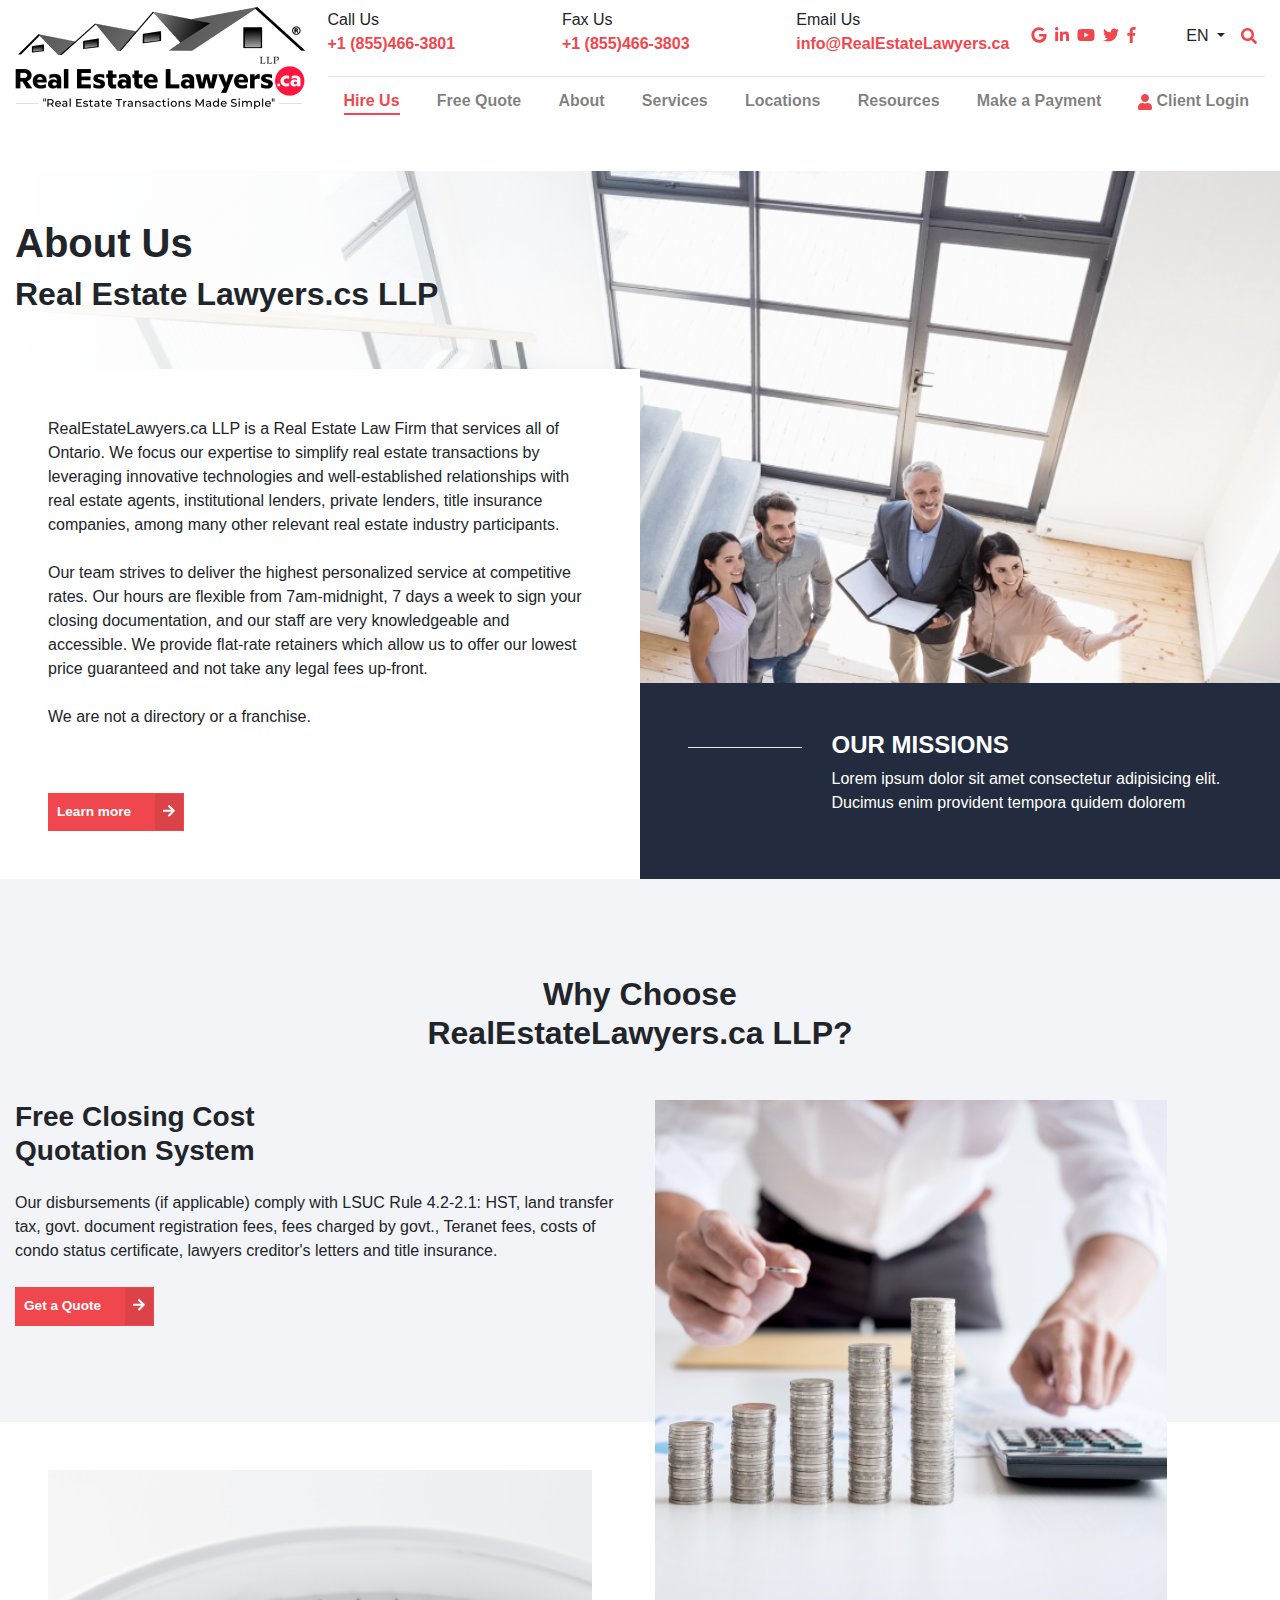
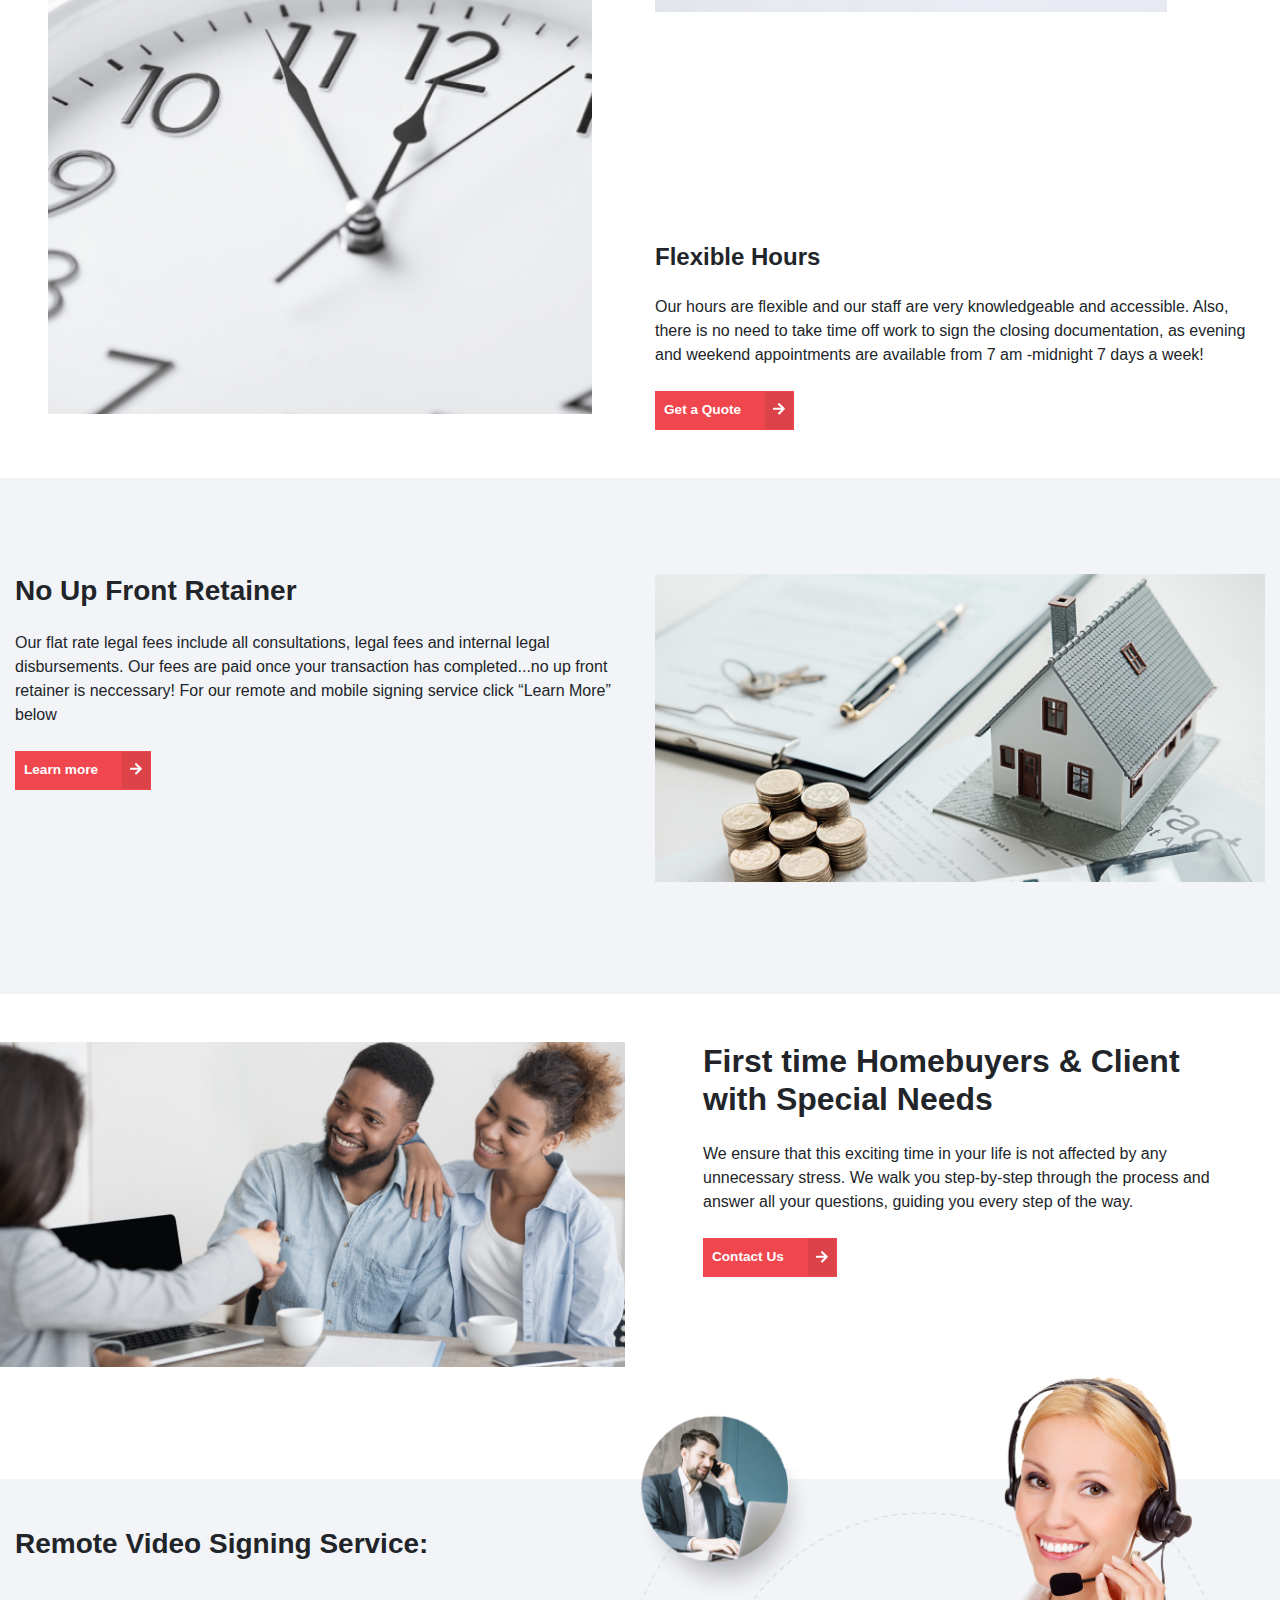
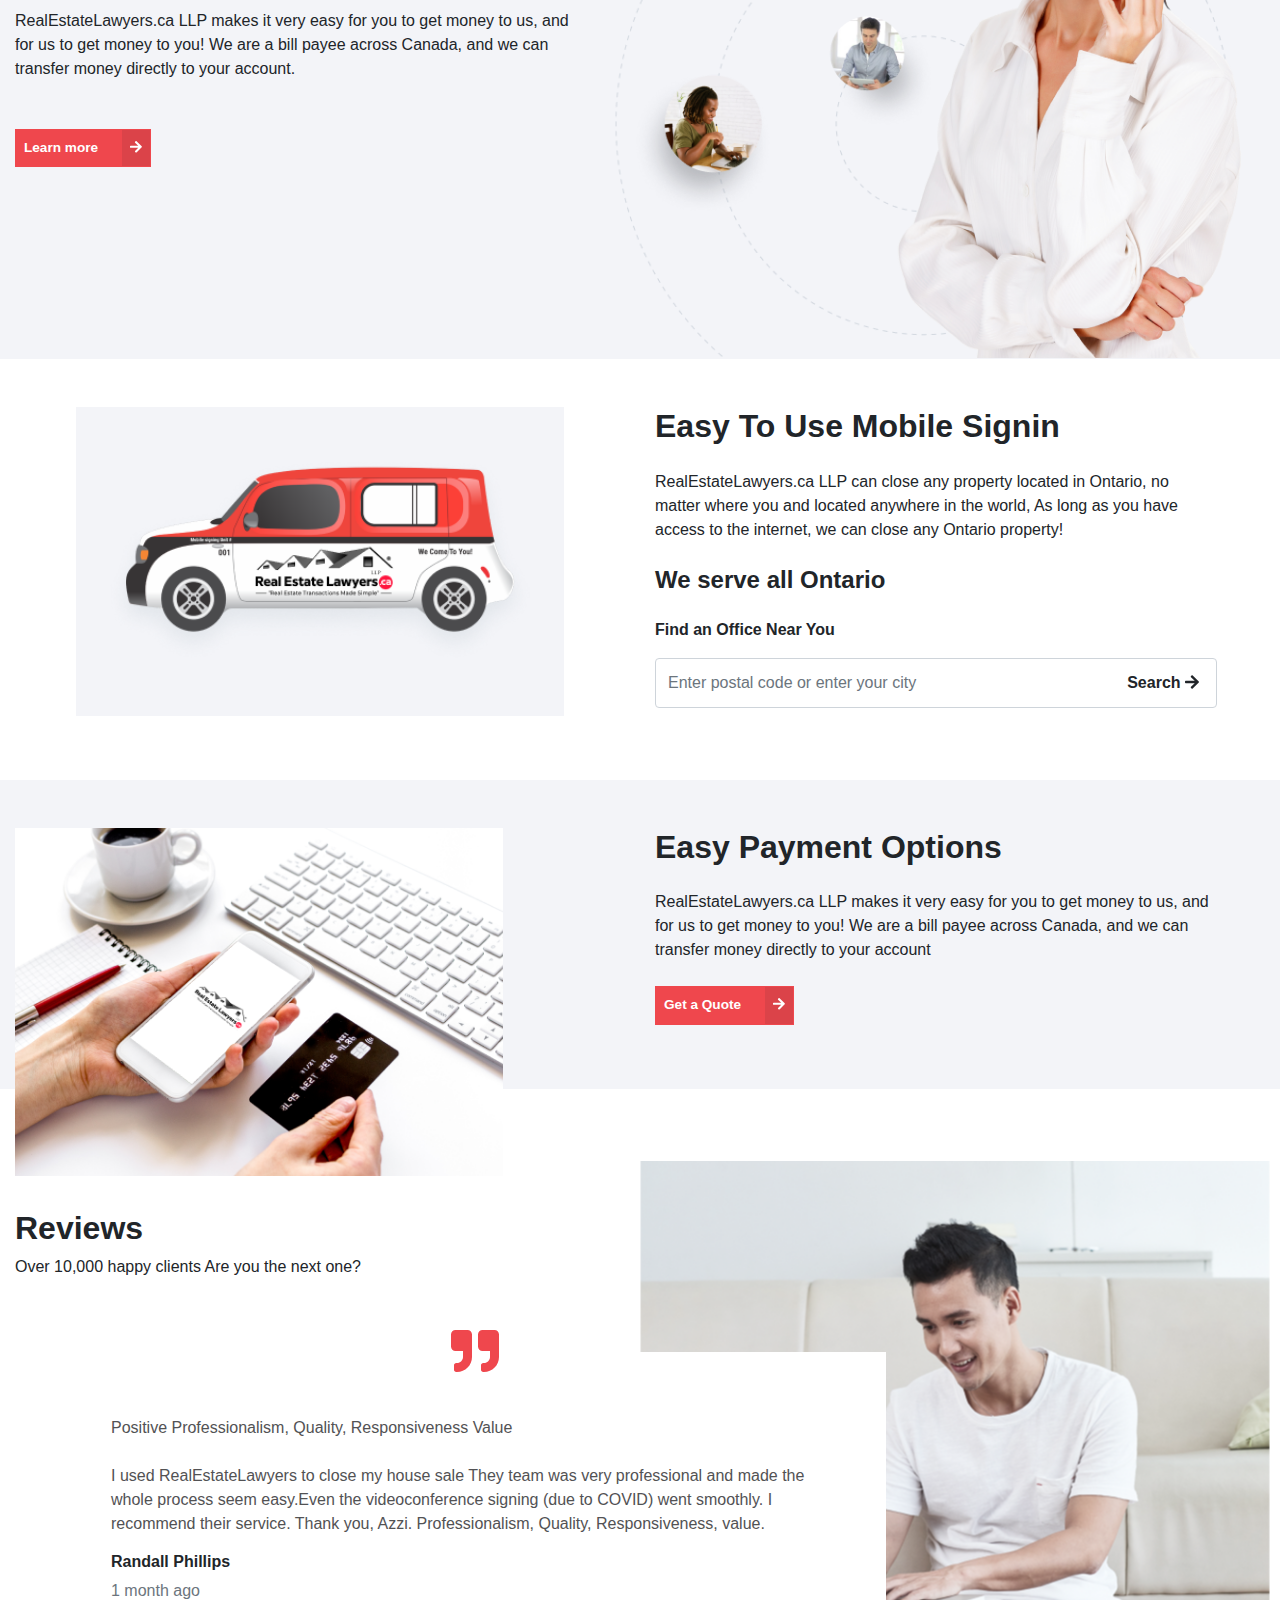
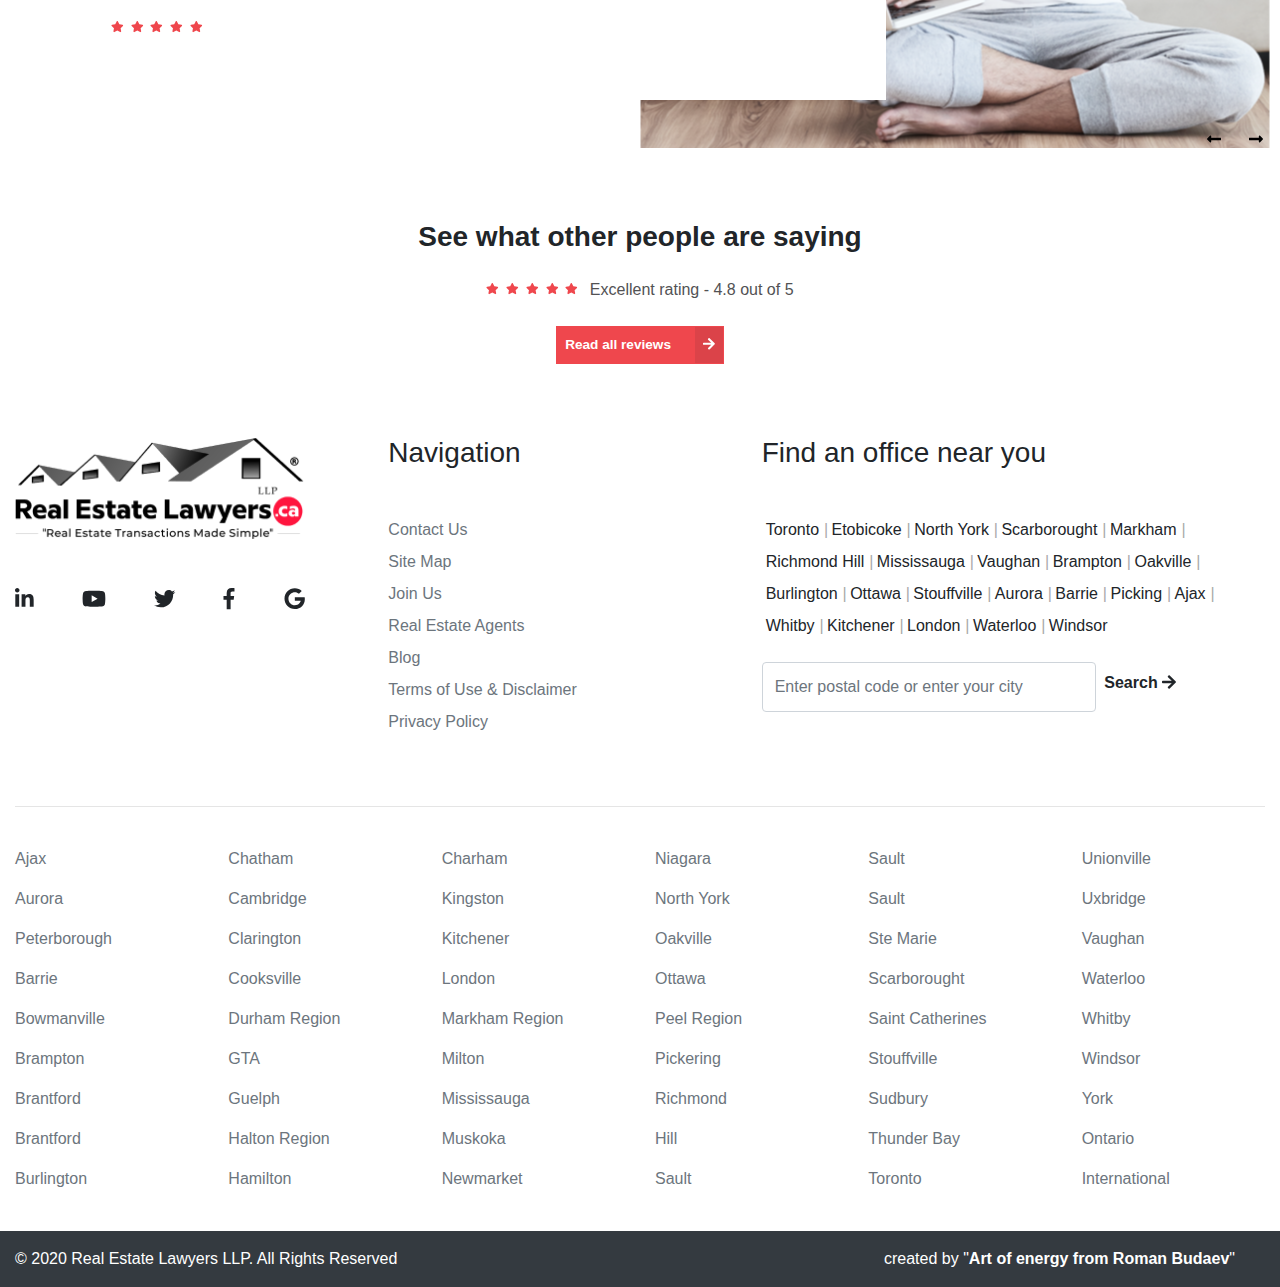
==== commit 50efd37e: "update btns" ====
--- a/about-us.html
+++ b/about-us.html
@@ -143,7 +143,7 @@
                                     <a class="nav-link p-0" href="#">Services</a>
                                 </li>
                                 <li class="nav-item mb-2 mb-md-0">
-                                    <a class="nav-link p-0" href="./index.html">Locations</a>
+                                    <a class="nav-link p-0" href="./locations.html">Locations</a>
                                 </li>
                                 <li class="nav-item mb-2 mb-md-0">
                                     <a class="nav-link p-0" href="#">Resources</a>
@@ -237,12 +237,12 @@
                             <br>
                             We are not a directory or a franchise.
                         </p>
-                        <button class="btn btn-about-us font-weight-600 rounded-0 text-white text-center d-flex p-0 mt-5">
+                        <a href="#" class="btn btn-icon-main font-weight-600 rounded-0 text-white text-center d-inline-flex p-0 mt-5">
                             <span class="py-2 pl-2 pr-4">Learn more</span>
                             <div class="icon py-2 px-2">
                                 <i class="fas fa-arrow-right"></i>
                             </div>
-                        </button>
+                        </a>
                     </div>
                 </div>
                 <!--Right Section-->
@@ -282,12 +282,12 @@
                     <p class="my-4">
                         Our disbursements (if applicable) comply with LSUC Rule 4.2-2.1:  HST, land transfer tax, govt. document registration fees, fees charged by govt., Teranet fees, costs of condo status certificate, lawyers creditor's letters and title insurance.
                     </p>
-                    <button class="btn btn-about-us font-weight-600 rounded-0 text-white text-center d-flex p-0">
+                    <a href="#" class="btn btn-icon-main font-weight-600 rounded-0 text-white text-center d-inline-flex p-0">
                         <span class="py-2 pl-2 pr-4">Get a Quote</span>
                         <div class="icon py-2 px-2">
                             <i class="fas fa-arrow-right"></i>
                         </div>
-                    </button>
+                    </a>
                 </div>
                 <!--Right section-->
                 <div class="col-md-6 order-1 order-md-2 position-relative mb-3">
@@ -302,21 +302,23 @@
     <section class="flexible-section py-5">
         <div class="container-fluid">
             <div class="row">
+                <!--Left section-->
                 <div class="col-md-6 px-lg-5 mb-3 mb-lg-3">
                     <img class="image w-100" src="./imgs/aboutUs/Mask Group (1).png" alt="Flexible Hours">
                 </div>
+                <!--Right section-->
                 <div class="col-md-6 d-flex align-items-end">
                     <div>
                         <h3 class="h4 font-weight-bold">Flexible Hours</h3>
                         <p class="my-4">
                             Our hours are flexible and our staff are very knowledgeable and accessible. Also, there is no need to take time off work to sign the closing documentation, as evening and weekend appointments are available from 7 am -midnight 7 days a week!
                         </p>
-                        <button class="btn btn-about-us font-weight-600 rounded-0 text-white text-center d-flex p-0">
+                        <a href="#" class="btn btn-icon-main font-weight-600 rounded-0 text-white text-center d-inline-flex p-0">
                             <span class="py-2 pl-2 pr-4">Get a Quote</span>
                             <div class="icon py-2 px-2">
                                 <i class="fas fa-arrow-right"></i>
                             </div>
-                        </button>
+                        </a>
                     </div>
                 </div>
             </div>
@@ -334,12 +336,12 @@
                     <p class="my-4">
                         Our flat rate legal fees include all consultations, legal fees and internal legal disbursements. Our fees are paid once your transaction has completed...no up front retainer is neccessary!  For our remote and mobile signing service click “Learn More” below 
                     </p>
-                    <button class="btn btn-about-us font-weight-600 rounded-0 text-white text-center d-flex p-0">
+                    <a href="#" class="btn btn-icon-main font-weight-600 rounded-0 text-white text-center d-inline-flex p-0">
                         <span class="py-2 pl-2 pr-4">Learn more</span>
                         <div class="icon py-2 px-2">
                             <i class="fas fa-arrow-right"></i>
                         </div>
-                    </button>
+                    </a>
                 </div>
                 <!--Right section-->
                 <div class="col-md-6 mb-3">
@@ -355,21 +357,23 @@
     <section class="first-time-section py-5">
         <div class="overflow-hidden">
             <div class="row">
+                <!--Left section-->
                 <div class="col-md-6 mb-3">
                     <img class="image w-100" src="./imgs/aboutUs/Mask Group (3).png" alt="Flexible Hours">
                 </div>
+                <!--Right section-->
                 <div class="col-md-6 mb-3">
                     <div class="px-5">
                         <h2 class="font-weight-bold">First time Homebuyers & Client with Special Needs </h2>
                         <p class="my-4">
                             We ensure that this exciting time in your life is not affected by any unnecessary stress. We walk you step-by-step through the process and answer all your questions, guiding you every step of the way.
                         </p>
-                        <button class="btn btn-about-us font-weight-600 rounded-0 text-white text-center d-flex p-0">
+                        <a href="#" class="btn btn-icon-main font-weight-600 rounded-0 text-white text-center d-inline-flex p-0">
                             <span class="py-2 pl-2 pr-4">Contact Us</span>
                             <div class="icon py-2 px-2">
                                 <i class="fas fa-arrow-right"></i>
                             </div>
-                        </button>
+                        </a>
                     </div>
                 </div>
             </div>
@@ -388,12 +392,12 @@
                         <p class="my-5">
                             RealEstateLawyers.ca LLP makes it very easy for you to get money to us, and for us to get money to you! We are a bill payee across Canada, and we can transfer money directly to your account.
                         </p>
-                        <button class="btn btn-about-us font-weight-600 rounded-0 text-white text-center d-flex p-0">
+                        <a href="#" class="btn btn-icon-main font-weight-600 rounded-0 text-white text-center d-inline-flex p-0">
                             <span class="py-2 pl-2 pr-4">Learn more</span>
                             <div class="icon py-2 px-2">
                                 <i class="fas fa-arrow-right"></i>
                             </div>
-                        </button>
+                        </a>
                     </div>
                 </div>
                 <!--Right section-->
@@ -410,11 +414,13 @@
     <section class="near-office-section py-5">
         <div class="container-fluid">
             <div class="row">
+                <!--Left section-->
                 <div class="col-md-6 mb-3">
                     <div class="image py-md-5 mx-auto">
                         <img class="w-100" src="./imgs/aboutUs/Car Illustration Transparent 1.png" alt="Car">
                     </div>
                 </div>
+                <!--Right section-->
                 <div class="col-md-6 mb-3">
                     <div class="pr-5">
                         <h2 class="font-weight-bold">Easy To Use Mobile Signin</h2>
@@ -440,23 +446,25 @@
     <section class="payment-section py-5">
         <div class="container-fluid">
             <div class="row">
+                <!--Left section-->
                 <div class="col-md-6 mb-3">
                     <div class="image position-relative">
                         <img class="w-100 position-absolute" src="./imgs/aboutUs/Group 1277.png" alt="Car">
                     </div>
                 </div>
+                <!--Right section-->
                 <div class="col-md-6 mb-3">
                     <div class="pr-5">
                         <h2 class="font-weight-bold">Easy Payment Options</h2>
                         <p class="my-4">
                             RealEstateLawyers.ca LLP makes it very easy for you to get money to us, and for us to get money to you! We are a bill payee across Canada, and we can transfer money directly to your account
                         </p>
-                        <button class="btn btn-about-us font-weight-600 rounded-0 text-white text-center d-flex p-0">
+                        <a href="#" class="btn btn-icon-main font-weight-600 rounded-0 text-white text-center d-inline-flex p-0">
                             <span class="py-2 pl-2 pr-4">Get a Quote</span>
                             <div class="icon py-2 px-2">
                                 <i class="fas fa-arrow-right"></i>
                             </div>
-                        </button>
+                        </a>
                     </div>
                 </div>
             </div>
@@ -472,6 +480,7 @@
             <p>Over 10,000 happy clients Are you the next one?</p>
             <div class="row">
                 <div class="col-md-8 ml-0 ml-md-5">
+                    <!--Bootstrap carousel-->
                     <div class="carousel slide mt-2" id="carouselExampleControls" data-ride="carousel">
                         <div class="carousel-inner">
                             <!--Slide #1 (Active)-->
@@ -489,6 +498,7 @@
                                         </p>
                                         <h3 class="h6 font-weight-bold">Randall Phillips</h3>
                                         <span class="text-muted d-inline-block mb-3">1 month ago</span>
+                                        <!--Stars-->
                                         <ul class="list-unstyled stars">
                                             <li class="d-inline-block mr-1"><i class="fas fa-star"></i></li>
                                             <li class="d-inline-block mr-1"><i class="fas fa-star"></i></li>
@@ -514,6 +524,7 @@
                                         </p>
                                         <h3 class="h6 font-weight-bold">Randall Phillips</h3>
                                         <span class="text-muted d-inline-block mb-3">1 month ago</span>
+                                        <!--Stars-->
                                         <ul class="list-unstyled stars">
                                             <li class="d-inline-block mr-1"><i class="fas fa-star"></i></li>
                                             <li class="d-inline-block mr-1"><i class="fas fa-star"></i></li>
@@ -529,7 +540,7 @@
                 </div>
             </div>
         </div>
-        <!--Chevrons-->
+        <!--Bootstrap Chevrons-->
         <div class="chevrons d-flex justify-content-between">
             <a class="carousel-control-prev position-static" href="#carouselExampleControls" role="button" data-slide="prev">
                 <span class="carousel-control-prev-icon" aria-hidden="true">
@@ -545,6 +556,7 @@
             </a>
         </div>
     </section>
+    <!--reviews-section2 (Read all reviews)-->
     <div class="reviews-section2 my-5 pt-4 text-center">
         <div class="container-fluid">
             <div class="row">
@@ -560,12 +572,12 @@
                         </ul>
                         <div class="text">Excellent rating - 4.8 out of 5</div>
                     </div>
-                    <button class="btn btn-about-us font-weight-600 rounded-0 text-white text-center d-flex p-0 mx-auto">
+                    <a href="#" class="btn btn-icon-main font-weight-600 rounded-0 text-white text-center d-inline-flex p-0 mx-auto">
                         <span class="py-2 pl-2 pr-4">Read all reviews</span>
                         <div class="icon py-2 px-2">
                             <i class="fas fa-arrow-right"></i>
                         </div>
-                    </button>
+                    </a>
                 </div>
             </div>
         </div>
--- a/css/style.css
+++ b/css/style.css
@@ -259,6 +259,12 @@
 
 
 
+
+/*
+*   
+*  Start HireUs page style
+*
+*/
 
 
 /*Start hire-us-section*/
@@ -387,6 +393,20 @@
 /*End hire-us-section*/
 
 
+/*
+*   
+*  End HireUs page style
+*
+*/
+
+
+
+
+/*
+*   
+*  Start About Us page style
+*
+*/
 
 
 /*Start About Us page*/
@@ -399,26 +419,26 @@
 {
     background: linear-gradient(90deg, #fff,rgba(255,255,255,.8), transparent) ;
 }
-.btn-about-us
+.btn-icon-main
 {
     background-color: #ef474d;
     font-size: .85rem;
 }
-.btn-about-us .icon
+.btn-icon-main .icon
 {
     background-color: #db4349;
     position: relative;
     overflow: hidden;
 }
-.btn-about-us .icon svg
+.btn-icon-main .icon svg
 {
     transition: .2s;
 }
-.btn-about-us:hover .icon svg
-{
-    transform: translateX(200%);
-}
-.btn-about-us .icon::after
+.btn-icon-main:hover .icon svg
+{
+    transform: translateX(300%);
+}
+.btn-icon-main .icon::after
 {
     content: "\f061";
     font-weight: 900;
@@ -426,10 +446,10 @@
     position: absolute;
     top: 50%;
     left: 50%;
-    transform: translate(-250%, -50%);
+    transform: translate(-300%, -50%);
     transition: .2s;
 }
-.btn-about-us:hover .icon::after
+.btn-icon-main:hover .icon::after
 {
     transform: translate(-50%, -50%);
 }
@@ -580,4 +600,144 @@
     background-image: none;
     color: #000;
 }
-/*End reviews-section*/+/*End reviews-section*/
+/*
+*   
+*  End About Us page style
+*
+*/
+
+
+
+
+/*
+*   
+*  Start Home page style
+*
+*/
+.home-header
+{
+    background: url("../imgs/home-page/banner.png") center center no-repeat;
+    background-size: cover;
+    height: 100vh;
+}
+.home-header .overlay
+{
+    background: linear-gradient(180deg, #fff, transparent, transparent);
+    width: 100%;
+    height: 100%;
+}
+
+.home-header .box
+{
+    background: linear-gradient(180deg, #434343, #141517);
+    width: 11vw;
+    height: 11vw;
+    box-shadow: 0 10px 0 -3px #141517;
+}
+.home-header .box .icon
+{
+    font-size: 2vw;
+}
+.home-header .box .icon-text
+{
+    font-size: 1vw;
+}
+
+.home-header .top-content
+{
+    background: url("../imgs/home-page/header1.png") center center no-repeat;
+    background-size: 100% 100%;
+    position: relative;
+    margin-bottom: 2%;
+}
+
+.home-header .top-content .bottom-img
+{
+    width: 120%;
+    position: absolute;
+    bottom: 0;
+    left: 50%;
+    transform: translate(-50%, 100%);
+    filter: drop-shadow(2px 9px 13px #aaa);
+}
+
+@media (max-width: 992px) {
+    .home-header
+    {
+        height: auto;
+    }
+    .home-header .top-content
+    {
+        width: 70%;
+        margin: 0 auto;
+    }
+}
+
+
+@media (max-width: 767px) {
+    .home-header .lap-title
+    {
+        font-size: 1rem;
+    }
+    .home-header .lap-text
+    {
+        font-size: .8rem;
+    }
+    .home-header .box
+    {
+        width: 16vw;
+        height: 16vw;
+    }
+    .home-header .box .icon
+    {
+        font-size: 4vw;
+    }
+    .home-header .box .icon-text
+    {
+        font-size: 1.5vw;
+    }
+    .home-header .top-content
+    {
+        width: 90%;
+    }
+}
+
+
+
+/*Start top-reviews*/
+.top-reviews .google-side::after
+{
+    content: "";
+    width: 1px;
+    height: 100%;
+    background-color: #ddd;
+    position: absolute;
+    top: 0;
+    right: 0;
+}
+.top-reviews .stars svg
+{
+    color: #ffc000;
+    
+}
+.top-reviews .g-stars
+{
+    font-size: .5rem;
+}
+.top-reviews .box
+{
+    font-size: 2rem;
+    background-color: #1977f3;
+}
+.top-reviews .fb-text
+{
+    color: #1977f3;
+}
+/*End top-reviews*/
+
+/*
+*   
+*  End Home page style
+*
+*/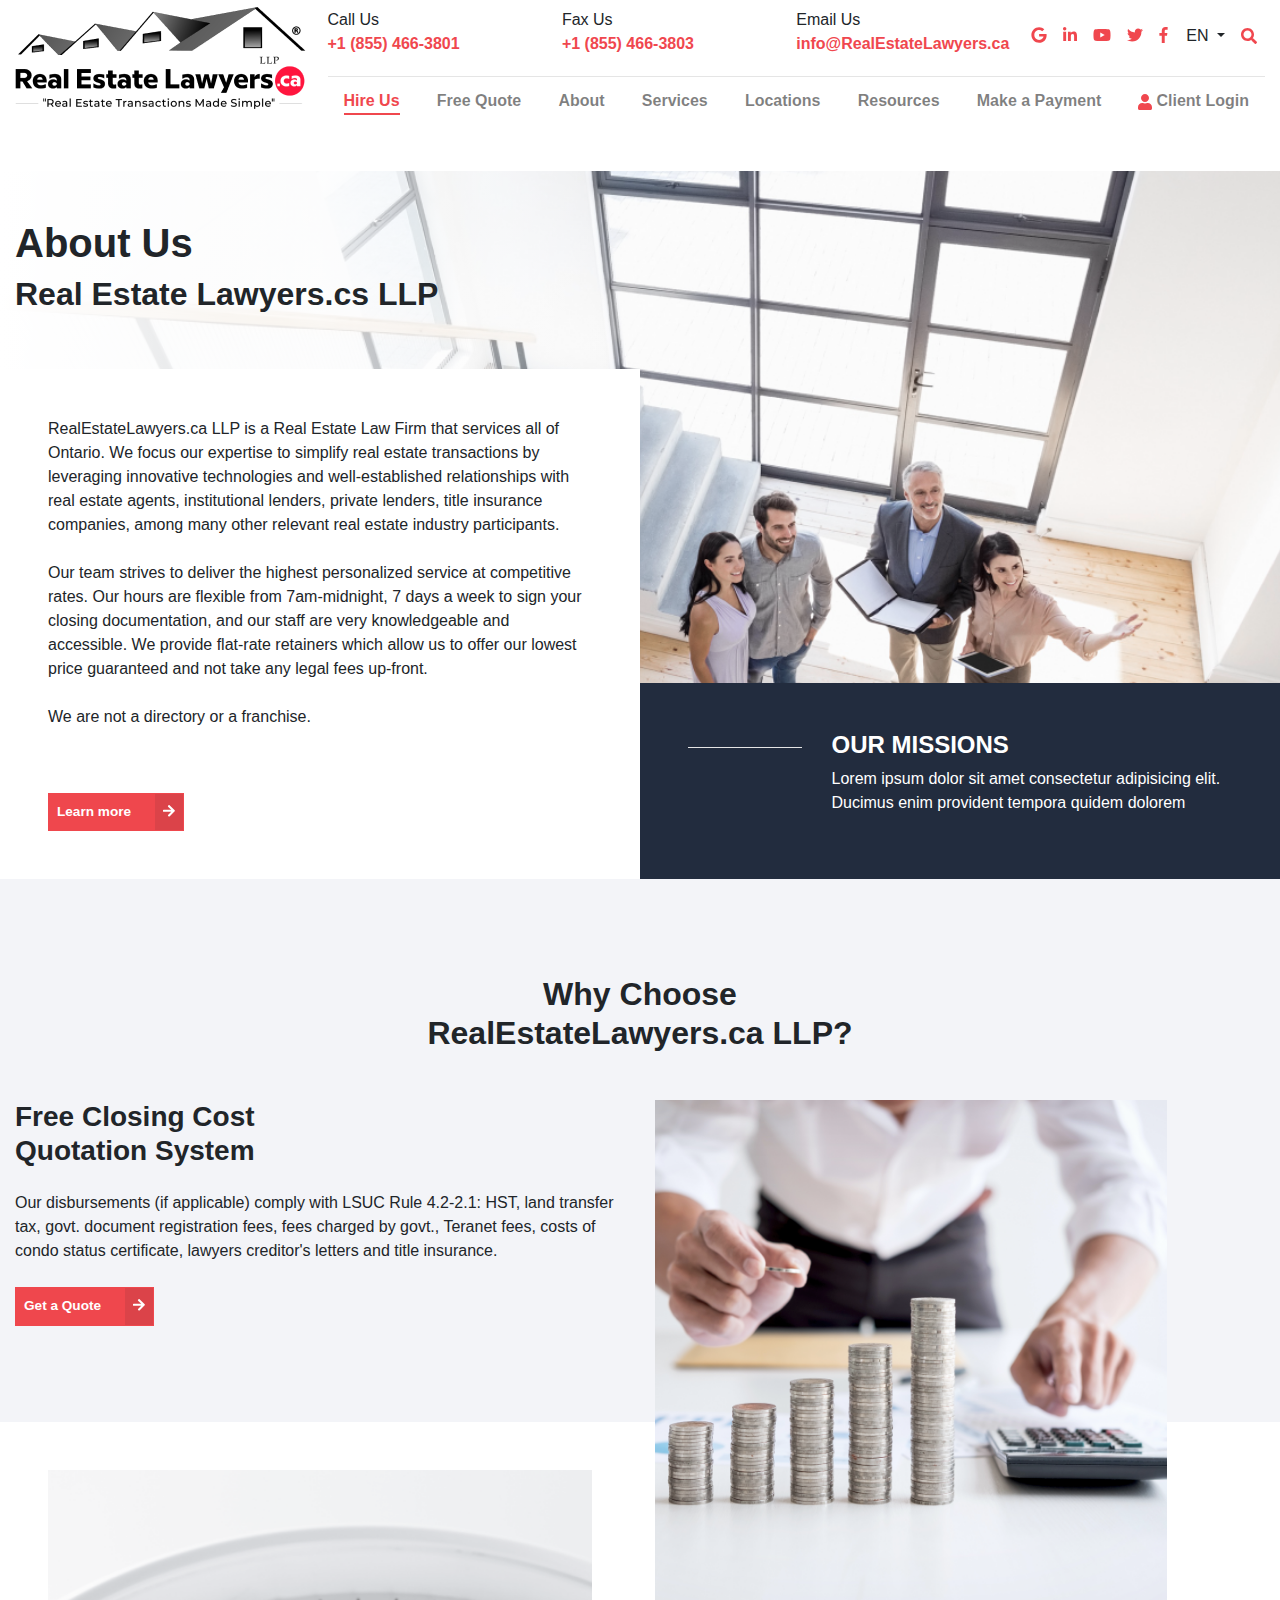
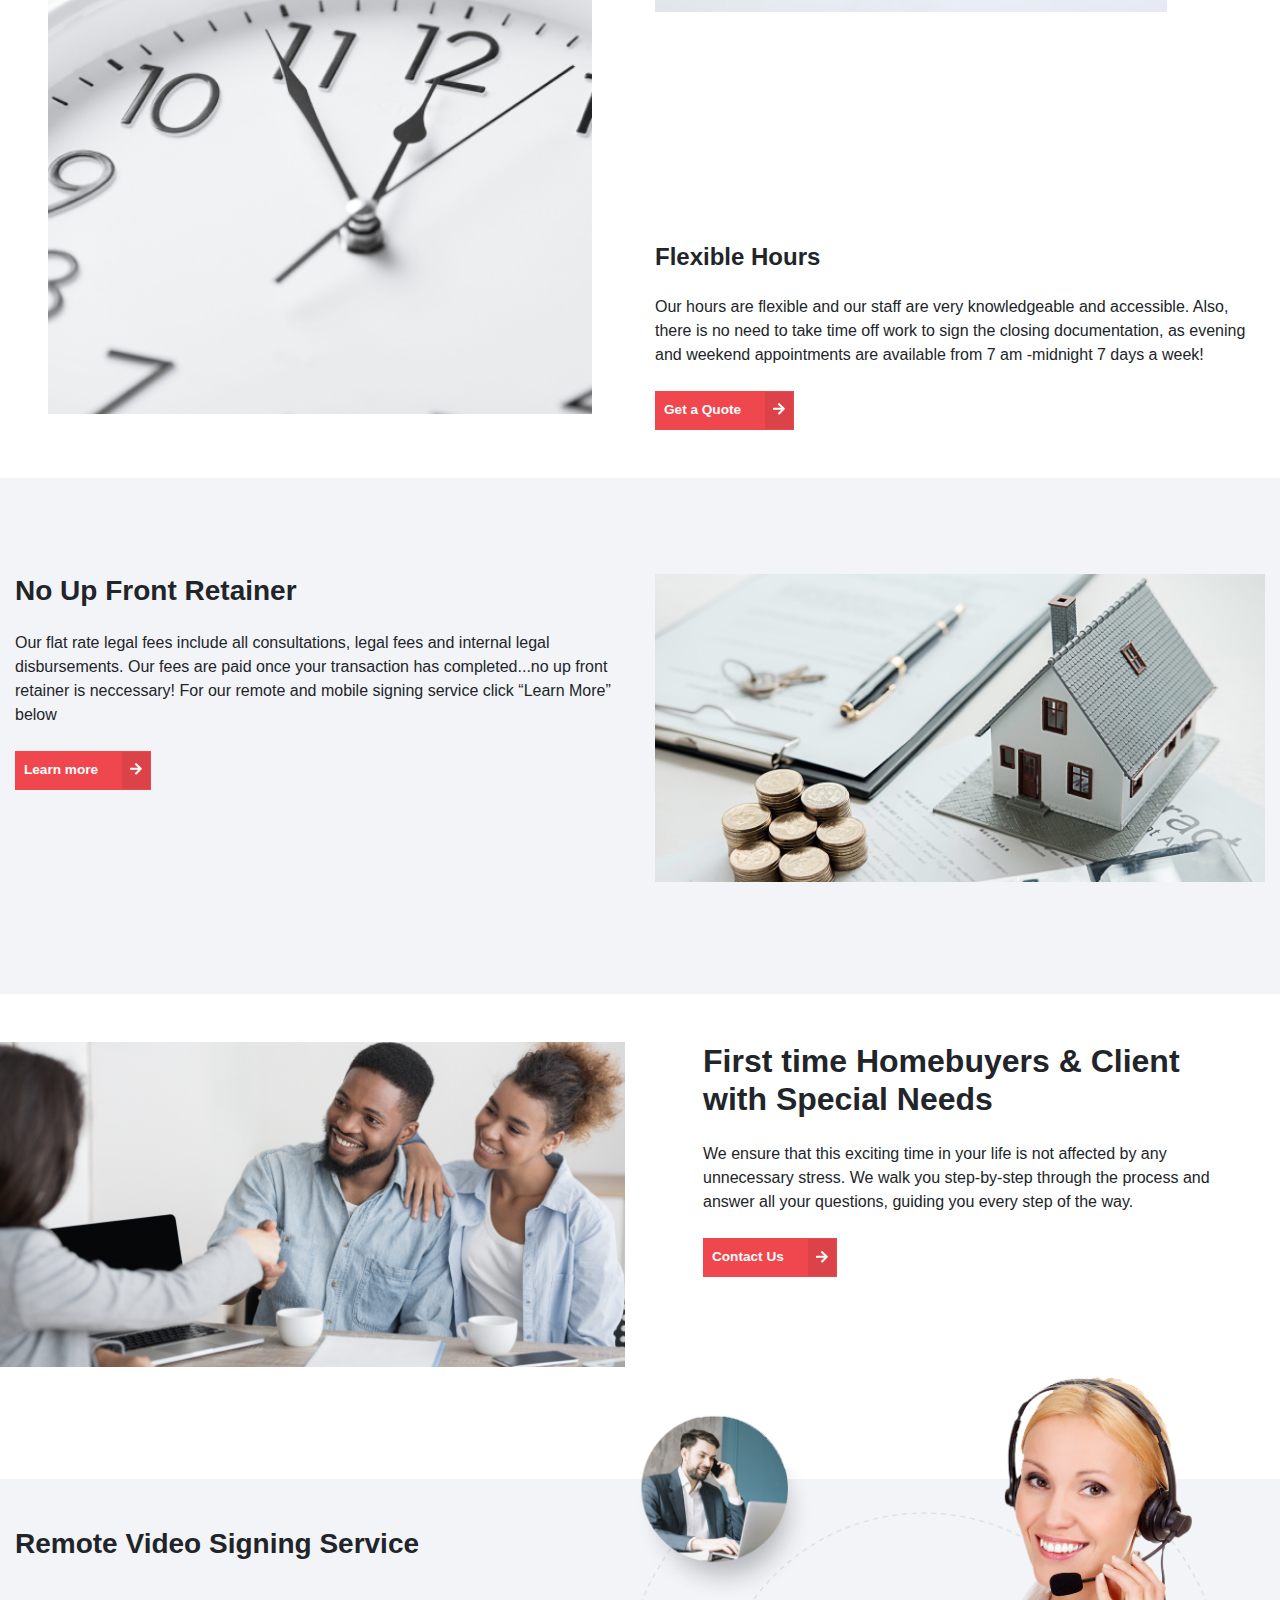
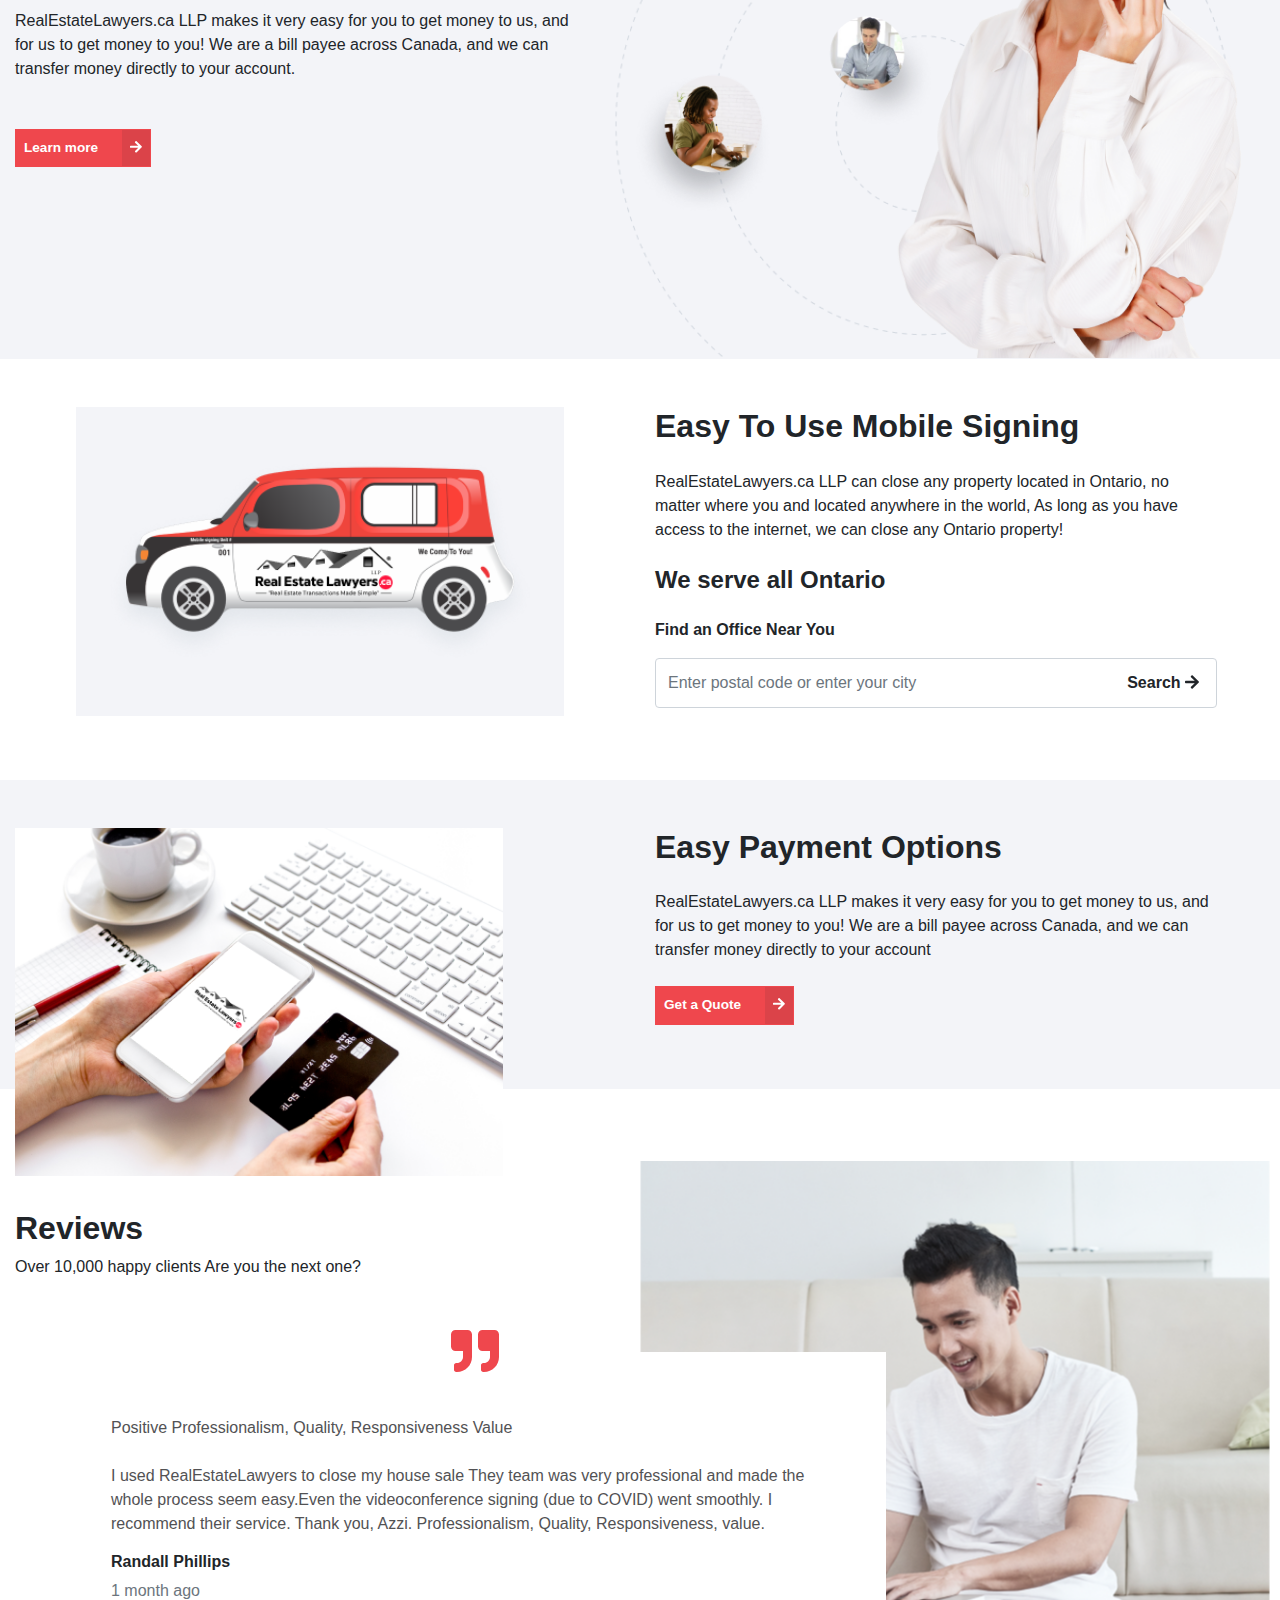
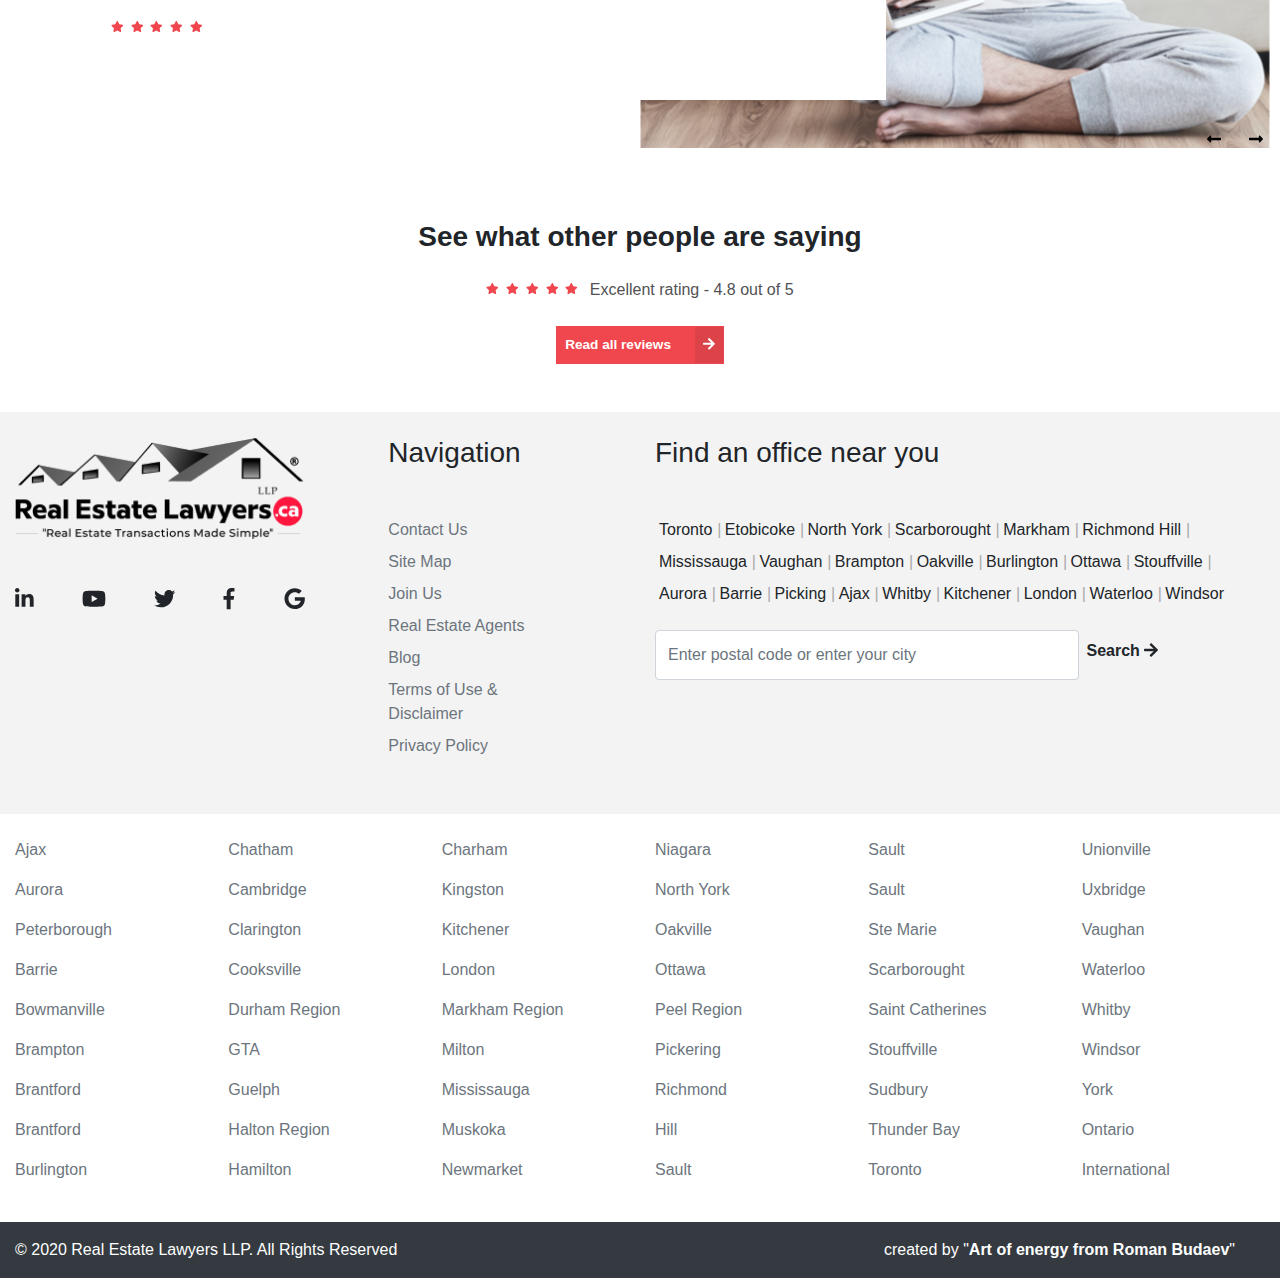
==== commit 484b0d66: "Fix some issus" ====
--- a/about-us.html
+++ b/about-us.html
@@ -64,39 +64,39 @@
                         <div class="row no-gutters">
                             <div class="col-4 col-xl-3 mb-2">
                                 Call Us
-                                <div class="main-color font-weight-bold">+1 (855)466-3801</div>
+                                <div class="main-color font-weight-bold"><a  href="tel:+1 (855) 466-3801">+1 (855) 466-3801</a> </div>
                             </div>
                             <div class="col-4 col-xl-3 mb-2">
                                 Fax Us
-                                <div class="main-color font-weight-bold">+1 (855)466-3803</div>
+                                <div class="main-color font-weight-bold">+1 (855) 466-3803</div>
                             </div>
                             <div class="col-4 col-xl-3 mb-2">
                                 Email Us
-                                <div class="main-color font-weight-bold text-wrap">info@RealEstateLawyers.ca</div>
+                                <div class="main-color font-weight-bold text-wrap"> <a href="mailto:info@RealEstateLawyers.ca">info@RealEstateLawyers.ca</a> </div>
                             </div>
                             <div class="col-6 col-xl-2 my-3 d-flex">
                                 <ul class="list-unstyled social-media d-flex mb-0 mt-auto">
-                                    <li class="social-item mr-2">
+                                    <li class="social-item mr-3">
                                         <a class="main-color" href="#">
                                             <span class="fab fa-google"></span>
                                         </a>
                                     </li>
-                                    <li class="social-item mr-2">
+                                    <li class="social-item mr-3">
                                         <a class="main-color" href="#">
                                             <span class="fab fa-linkedin-in"></span>
                                         </a>
                                     </li>
-                                    <li class="social-item mr-2">
+                                    <li class="social-item mr-3">
                                         <a class="main-color" href="#">
                                             <span class="fab fa-youtube"></span>
                                         </a>
                                     </li>
-                                    <li class="social-item mr-2">
+                                    <li class="social-item mr-3">
                                         <a class="main-color" href="#">
                                             <span class="fab fa-twitter"></span>
                                         </a>
                                     </li>
-                                    <li class="social-item mr-2">
+                                    <li class="social-item mr-3">
                                         <a class="main-color" href="#">
                                             <span class="fab fa-facebook-f"></span>
                                         </a>
@@ -163,11 +163,11 @@
                                     <div class="row font-weight-normal">
                                         <div class="col-6 col-sm-4 col-xl-3 mb-2">
                                             Call Us
-                                            <div class="contact-info main-color font-weight-bold">+1 (855)466-3801</div>
+                                            <div class="contact-info main-color font-weight-bold">+1 (855) 466-3801</div>
                                         </div>
                                         <div class="col-6 col-sm-4 col-xl-3 mb-2">
                                             Fax Us
-                                            <div class="contact-info main-color font-weight-bold">+1 (855)466-3803</div>
+                                            <div class="contact-info main-color font-weight-bold">+1 (855) 466-3803</div>
                                         </div>
                                         <div class="col-sm-4 col-xl-3 mb-2">
                                             Email Us
@@ -175,27 +175,27 @@
                                         </div>
                                         <div class="col-6 mx-auto">
                                             <ul class="list-unstyled social-media d-flex justify-content-center mb-0 mt-auto">
-                                                <li class="social-item mr-2">
+                                                <li class="social-item mr-3">
                                                     <a class="main-color" href="#">
                                                         <span class="fab fa-google"></span>
                                                     </a>
                                                 </li>
-                                                <li class="social-item mr-2">
+                                                <li class="social-item mr-3">
                                                     <a class="main-color" href="#">
                                                         <span class="fab fa-linkedin-in"></span>
                                                     </a>
                                                 </li>
-                                                <li class="social-item mr-2">
+                                                <li class="social-item mr-3">
                                                     <a class="main-color" href="#">
                                                         <span class="fab fa-youtube"></span>
                                                     </a>
                                                 </li>
-                                                <li class="social-item mr-2">
+                                                <li class="social-item mr-3">
                                                     <a class="main-color" href="#">
                                                         <span class="fab fa-twitter"></span>
                                                     </a>
                                                 </li>
-                                                <li class="social-item mr-2">
+                                                <li class="social-item mr-3">
                                                     <a class="main-color" href="#">
                                                         <span class="fab fa-facebook-f"></span>
                                                     </a>
@@ -388,7 +388,7 @@
                 <!--Left Section-->
                 <div class="col-md-6 order-2 order-md-1">
                     <div class="py-5 pr-5">
-                        <h3 class="font-weight-bold">Remote Video Signing Service:</h3>
+                        <h3 class="font-weight-bold">Remote Video Signing Service</h3>
                         <p class="my-5">
                             RealEstateLawyers.ca LLP makes it very easy for you to get money to us, and for us to get money to you! We are a bill payee across Canada, and we can transfer money directly to your account.
                         </p>
@@ -423,7 +423,7 @@
                 <!--Right section-->
                 <div class="col-md-6 mb-3">
                     <div class="pr-5">
-                        <h2 class="font-weight-bold">Easy To Use Mobile Signin</h2>
+                        <h2 class="font-weight-bold">Easy To Use Mobile Signing</h2>
                         <p class="my-4">
                             RealEstateLawyers.ca LLP can close any property located in Ontario, no matter where you and located anywhere in the world, As long as you have access to the internet, we can close any Ontario property!
                         </p>
@@ -622,7 +622,7 @@
                     </ul>
                 </div>
                 <!--Col #2-->
-                <div class="col-sm-6 col-lg-3 mb-3">
+                <div class="col-sm-6 col-lg-3 col-xl-2 mb-3">
                     <h3 class="mb-3 mb-lg-5">Navigation</h3>
                     <ul class="list-unstyled list-items text-muted">
                         <li class="list-item mb-2">
@@ -651,7 +651,7 @@
                     </ul>
                 </div>
                 <!--Col #3-->
-                <div class="col-lg-5 mb-3 text-center text-lg-left">
+                <div class="col-lg-5 col-xl-6 mb-3 text-center text-lg-left">
                     <h3 class="mb-3 mb-lg-5">Find an office near you</h3>
                     <ul class="list-unstyled list-items">
                         <li class="office-list-item d-inline-block position-relative px-1 mb-2">
@@ -738,10 +738,6 @@
         </div>
     </section>
     <!--End upper-footer-->
-    <div class="container-fluid">
-        <hr>
-    </div>
-
     <!--Start footer-->
     <footer class="footer pt-4">
         <div class="container-fluid">
@@ -956,37 +952,7 @@
     <script src="js/libs/popper.min.js"></script>
     <script src="js/libs/bootstrap.min.js"></script>
     <script src="js/libs/all.min.js"></script>
-    <script>
-
-        $(function () {
-            $('.navbar .nav-item').on('click', function() {
-                $(this).addClass('active').siblings().removeClass("active");
-            });
-            $('.hire-us-section .right-section .box .checkbox-container .in-check').on('change', function(e) {
-                let checkState = e.target.checked;
-                $(this).parents('.box').toggleClass('selected');
-                
-                /*
-                if (checkState) {
-                    $(this).parents('.box').addClass('selected');
-                } else {
-                    $(this).parents('.box').removeClass('selected');
-                }
-                */
-            });
-
-            $('.search-box-overlay .in-group').on('click', function(e) {
-                e.stopPropagation();
-            });
-            $('.search-box-overlay').on('click', function(e) {
-                $(this).fadeOut();
-            });
-            $('.search-icon').on('click', function() {
-                $('.search-box-overlay').fadeIn();
-            });
-        });
-    
-    </script>
+    <script src="js/custom.js"></script>
     
 </body>
 
--- a/css/style.css
+++ b/css/style.css
@@ -37,7 +37,7 @@
 }
 .main-color
 {
-    color:#F0474E;
+    color:#F0474E !important;
 }
 main
 {
@@ -80,6 +80,10 @@
 
 
 /*Start navbar*/
+.upper-nav a
+{
+    color: inherit;
+}
 .home .navbar .nav-item .nav-link::after
 {
     content: "";
@@ -196,6 +200,10 @@
 
 
 /*Start upper-footer-section*/
+.upper-footer-section
+{
+    background-color: #f3f3f3;
+}
 .upper-footer-section a
 {
     color: inherit;
@@ -380,15 +388,34 @@
 {
     color: #fff;
 }
-.hire-us-section .right-section .box.selected .icon svg
-{
-    position: relative;
-    z-index: 2;
-}
 .hire-us-section .right-section .box.selected .checkbox-container
 {
     border-color: #fff;
     background-color: transparent;
+}
+
+.hire-us-section .right-section .icon .main-icon
+{
+    transition: .2s;
+}
+.hire-us-section .right-section .icon .white-icon
+{
+    position: absolute;
+    top: 0;
+    left: 50%;
+    transform: translateX(-50%);
+    transition: .2s;
+    opacity: 0;
+    z-index: 2;
+}
+
+.hire-us-section .right-section .box.selected .main-icon
+{
+    opacity: 0;
+}
+.hire-us-section .right-section .box.selected .white-icon
+{
+    opacity: 1;
 }
 /*End hire-us-section*/
 
@@ -619,7 +646,15 @@
 {
     background: url("../imgs/home-page/banner.png") center center no-repeat;
     background-size: cover;
-    height: 100vh;
+    height: 500px;
+}
+.home-header .header-content
+{
+    background-color: rgba(255,255,255,.7);
+}
+.home-header a
+{
+    color: inherit;
 }
 .home-header .overlay
 {
@@ -650,6 +685,7 @@
     background-size: 100% 100%;
     position: relative;
     margin-bottom: 2%;
+    width: 90%;
 }
 
 .home-header .top-content .bottom-img
@@ -703,9 +739,24 @@
     }
 }
 
+@media (min-width: 1500px) {
+    .home-header
+    {
+        height: 31vw;
+        margin-bottom: 2vw;
+    }
+}
 
 
 /*Start top-reviews*/
+.top-reviews a
+{
+    color: inherit;
+}
+.top-reviews .g-img
+{
+    width: 150px;
+}
 .top-reviews .google-side::after
 {
     content: "";
@@ -736,8 +787,450 @@
 }
 /*End top-reviews*/
 
+
+/*Start info-section*/
+.info-section .box
+{
+    background-color: #e6e6e8;
+}
+.info-section .image .left-img
+{
+    margin-left: -30px;
+}
+
+@media (max-width: 1199px) {
+    .info-section .inner-content
+    {
+        background-color: #e6e6e8;
+    }
+    .info-section .image .left-img
+    {
+        height: 100%;
+    } 
+}
+.info-section .box a
+{
+    color: inherit;
+    text-decoration: none;
+}
+.info-section .old-price
+{
+    color: #5b5b5d;
+    line-height: 1.1;
+}
+.info-section .old-price .line-throw
+{
+    text-decoration: line-through;
+    font-size: 1.3rem;
+    font-weight: 400;
+}
+.info-section .current-price
+{
+    color: #ee474e;
+    line-height: 1.1;
+}
+.info-section .current-price .special-num
+{
+    font-size: 1.4rem;
+}
+.info-section .current-price .info-txt
+{
+    font-size: .8rem;
+}
+.info-section .info-img
+{
+    height: 100%;
+    object-fit: cover;
+    object-position: right;
+}
+.info-section .right-txt
+{
+    font-size: 1.2rem;
+}
+.info-section .book-icon
+{
+    width: 1.3rem;
+}
+/*End info-section*/
+
+
+
+/*Start Find office*/
+.find-office .search-txt
+{
+    position: absolute;
+    top: 50%;
+    right: 10px;
+    transform: translateY(-50%);
+}
+.find-office .map-card
+{
+    position: absolute;
+    bottom: 32%;
+    right: 8%;
+    
+}
+/*End Find office*/
+
+/*Start details-section*/
+.details-section a
+{
+    color: inherit;
+}
+.details-section .box
+{
+    background-color: #f1f1f3;
+}
+.details-section .image
+{
+    max-width: 60%;
+}
+@media (max-width: 767px) {
+    .details-section .title
+    {
+        font-size: 1.7rem;
+    }
+    .details-section .image.buy-img
+    {
+        width: 100%;
+    }
+}
+/*End details-section*/
+
+
+/*Start home-hire-us-section*/
+.home-hire-us-section
+{
+    background: url("../imgs/home-page/hireus-bg.png") center center no-repeat;
+    background-size: center center;
+}
+.home-hire-us-section .overlay
+{
+    background-color: rgba(255,255,255,.8);
+}
+.home-hire-us-section .box-item
+{
+    transition: .2s;
+    border-radius: .3rem;
+    border: 1px solid transparent;
+}
+.home-hire-us-section .box-item:hover
+{
+    border-color: #f0474e;
+}
+.home-hire-us-section a
+{
+    color: inherit;
+}
+/*End home-hire-us-section*/
+
+
+/*Start Quote Section*/
+.quote-section
+{
+    background-color: #232b3e;
+}
+.quote-section .text
+{
+    color: rgba(255,255,255,.8);
+}
+.quote-section .image
+{
+    width: 90%;
+}
+@media (max-width: 767px) {
+    .quote-section .image
+    {
+        width: 100%;
+    }
+}
+/*End Quote Section*/
+
+
+
+/*Start blog-section*/
+.blog-section
+{
+    
+}
+.blog-section a
+{
+    color: #222
+}
+/*End blog-section*/
+
+
+
+/*Start find-office-2*/
+.find-office-2
+{
+    background: url("../imgs/home-page/find.png") center center no-repeat;
+    background-size: cover;
+    height: 500px;
+}
+.find-office-2 .hint
+{
+    font-size: .9rem;
+}
+.find-office-2 .search-txt
+{
+    position: absolute;
+    top: 50%;
+    right: 20px;
+    transform: translateY(-50%);
+}
+/*End find-office-2*/
+
 /*
 *   
 *  End Home page style
 *
-*/+*/
+
+
+
+
+
+
+/*
+*   
+*  Start Quote Page
+*
+*/
+
+/*Start Quote Section*/
+.quote-quote-section ._1st-bg
+{
+    background-color: #32CDC7;
+}
+.quote-quote-section ._2nd-bg
+{
+    background-color: #FE80C0;
+}
+.quote-quote-section ._3rd-bg
+{
+    background-color: #77BCFF;
+}
+.quote-quote-section ._4th-bg
+{
+    background-color: #F1C40F;
+}
+.quote-quote-section ._5th-bg
+{
+    background-color: #8D708E;
+}
+.quote-quote-section ._6th-bg
+{
+    background-color: #E84C3D;
+}
+.quote-quote-section ._7th-bg
+{
+    background-color: #16A086;
+}
+.quote-quote-section ._8th-bg
+{
+    background-color: #9B58B5;
+}
+
+
+
+.quote-quote-section .gray-btn
+{
+    background-color: #606060;
+}
+.quote-quote-section .gray-btn:hover
+{
+    background-color: #EF474D;
+}
+.quote-quote-section .red-btn
+{
+    background-color: #EF474D;
+}
+.quote-quote-section .red-text
+{
+    color: #EF474D;
+}
+
+
+
+
+.quote-quote-section .price-input
+{
+    position: relative;
+}
+.quote-quote-section .price-input::after
+{
+    content: "$";
+    position: absolute;
+    top: 50%;
+    left: .5rem;
+    transform: translateY(-50%);
+}
+.quote-quote-section .btn
+{
+    transition: .2s;
+    font-size: 1.3rem;
+}
+.quote-quote-section .hint
+{
+    font-size: .8rem;
+}
+
+.quote-quote-section .title
+{
+    color: #3893C2;
+}
+.quote-quote-section .title .num
+{
+    width: 35px;
+    height: 35px;
+    line-height: 35px;
+    background-color: #3893C2;
+}
+
+.quote-quote-section .rows-container::before
+{
+    content: "";
+    height: 100%;
+    border: .01rem dotted #ddd;
+    position: absolute;
+    top: 0;
+    left: 15px;
+    z-index: -1;
+}
+
+.quote-quote-section .overlay
+{
+    position: absolute;
+    top: 0;
+    left: 0;
+    width: 100%;
+    height: 100%;
+    z-index: 2;
+}
+.quote-quote-section .box-item .icon
+{
+    opacity: .5;
+    transition: .2s;
+    border: 1px solid transparent;
+    font-size: 5rem;
+}
+@media (max-width: 991px) {
+    .quote-quote-section .box-item .icon
+    {
+        font-size: 3rem;
+    }
+}
+.quote-quote-section .box-item .box-title
+{
+    color: #999b9e;
+    transition: .2s;
+}
+.quote-quote-section .box-item.active .box-title
+{
+    color: #222;
+}
+
+.quote-quote-section .box-item.active .icon,
+.quote-quote-section .box-item .icon:hover
+{
+    border: 1px solid #222;
+    opacity: 1;
+}
+.quote-quote-section .inner-content .inner-box
+{
+    display: none;
+}
+.quote-quote-section .inner-content .inner-box.active
+{
+    display: block;
+}
+.quote-quote-section .second-row .second-row-box
+{
+    display: none;
+}
+.quote-quote-section .second-row .second-row-box_1
+{
+    display: block;
+}
+.quote-quote-section .second-row
+{
+    opacity: .5;
+    transition: .2s;
+}
+.quote-quote-section .second-row.active
+{
+    opacity: 1;
+}
+
+.quote-quote-section .second-row.active .overlay
+{
+    display: none;
+}
+.quote-quote-section .bottom-text
+{
+    font-size: .8rem;
+}
+
+.quote-quote-section .right-section
+{
+    background-color: #969696;
+}
+.bg-gray
+{
+    background-color: gray;
+}
+.quote-quote-section .right-section hr
+{
+    width: 50px;
+    height: .1rem;
+}
+.quote-quote-section .right-section .icon
+{
+    font-size: 3rem;
+}
+
+
+/*Tabs*/
+.quote-quote-section .tab-container
+{
+    display: none;
+}
+.quote-quote-section .tab-container .nav-link
+{
+    background-color: #F5F5F5;
+    color: #222;
+    font-weight: 500;
+}
+.quote-quote-section .tab-container .nav-link.active
+{
+    background-color: #B5B5B5;
+    color: #fff;
+}
+.quote-quote-section .tab-container .tab-content
+{
+    border: 1px solid #999;
+}
+.quote-quote-section .tab-container .list-item
+{
+    background-color: #fef6df;
+}
+.quote-quote-section .tab-container .tab-footer
+{
+    background-color: #F4F4F4;
+}
+.quote-quote-section .tab-container .tab-footer .btn-sm
+{
+    font-size: .9rem;
+}
+.quote-quote-section .tab-container .tab-footer .footer-price .txt
+{
+    font-size: .8rem;
+}
+
+/*End Quote Section*/
+/*
+*   
+*  End Quote Page
+*
+*/
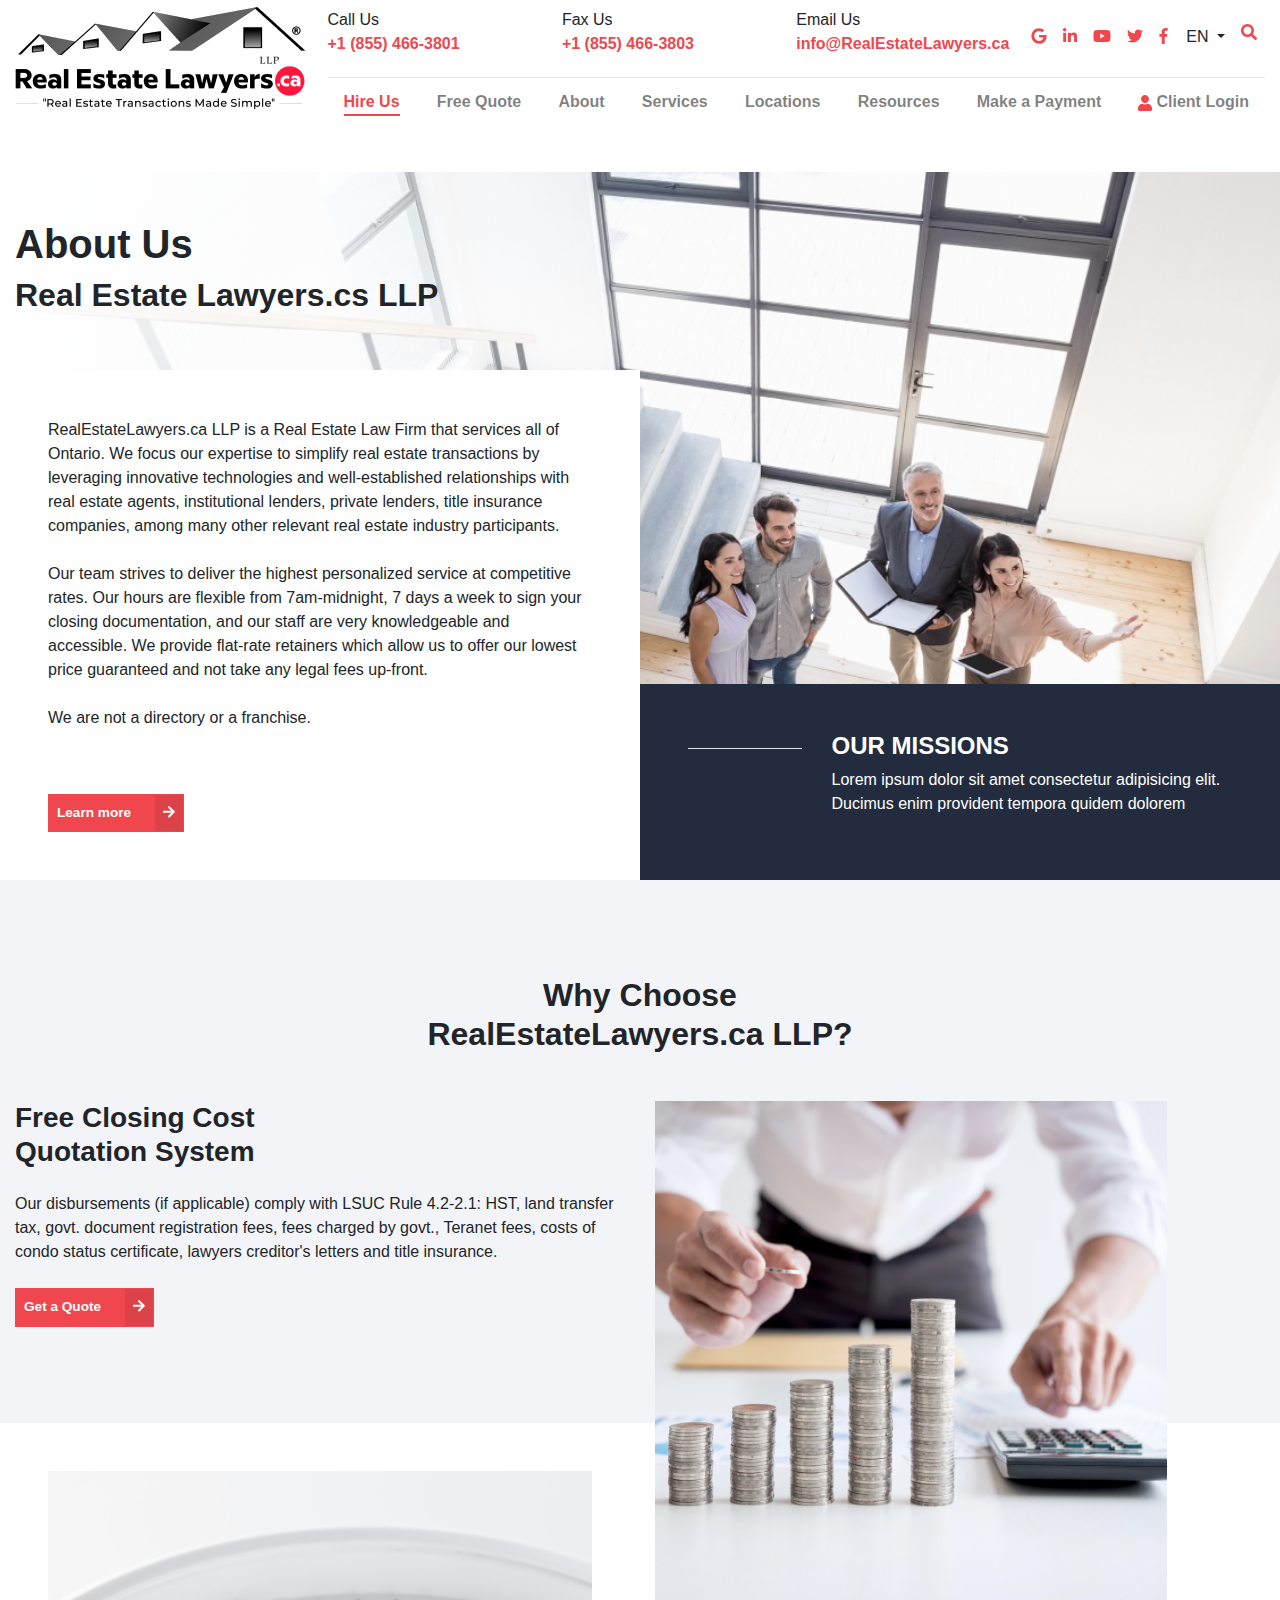
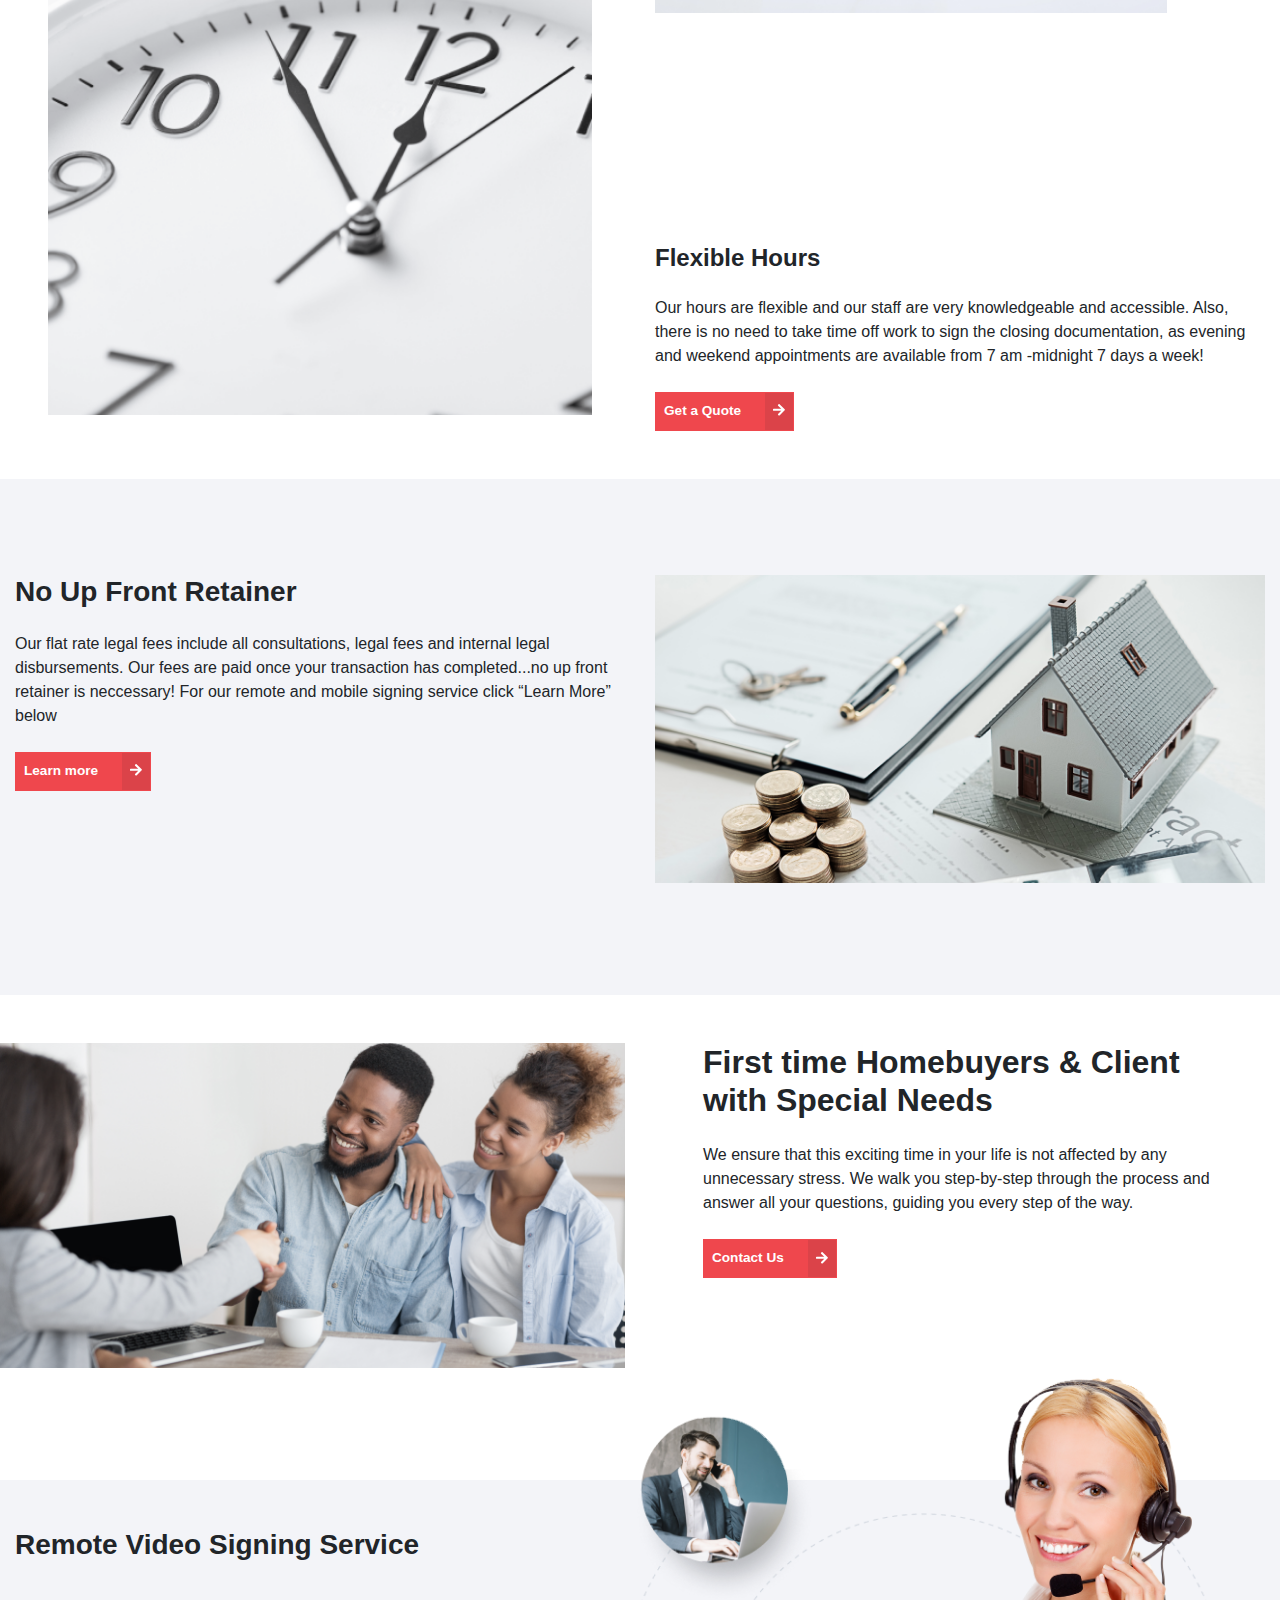
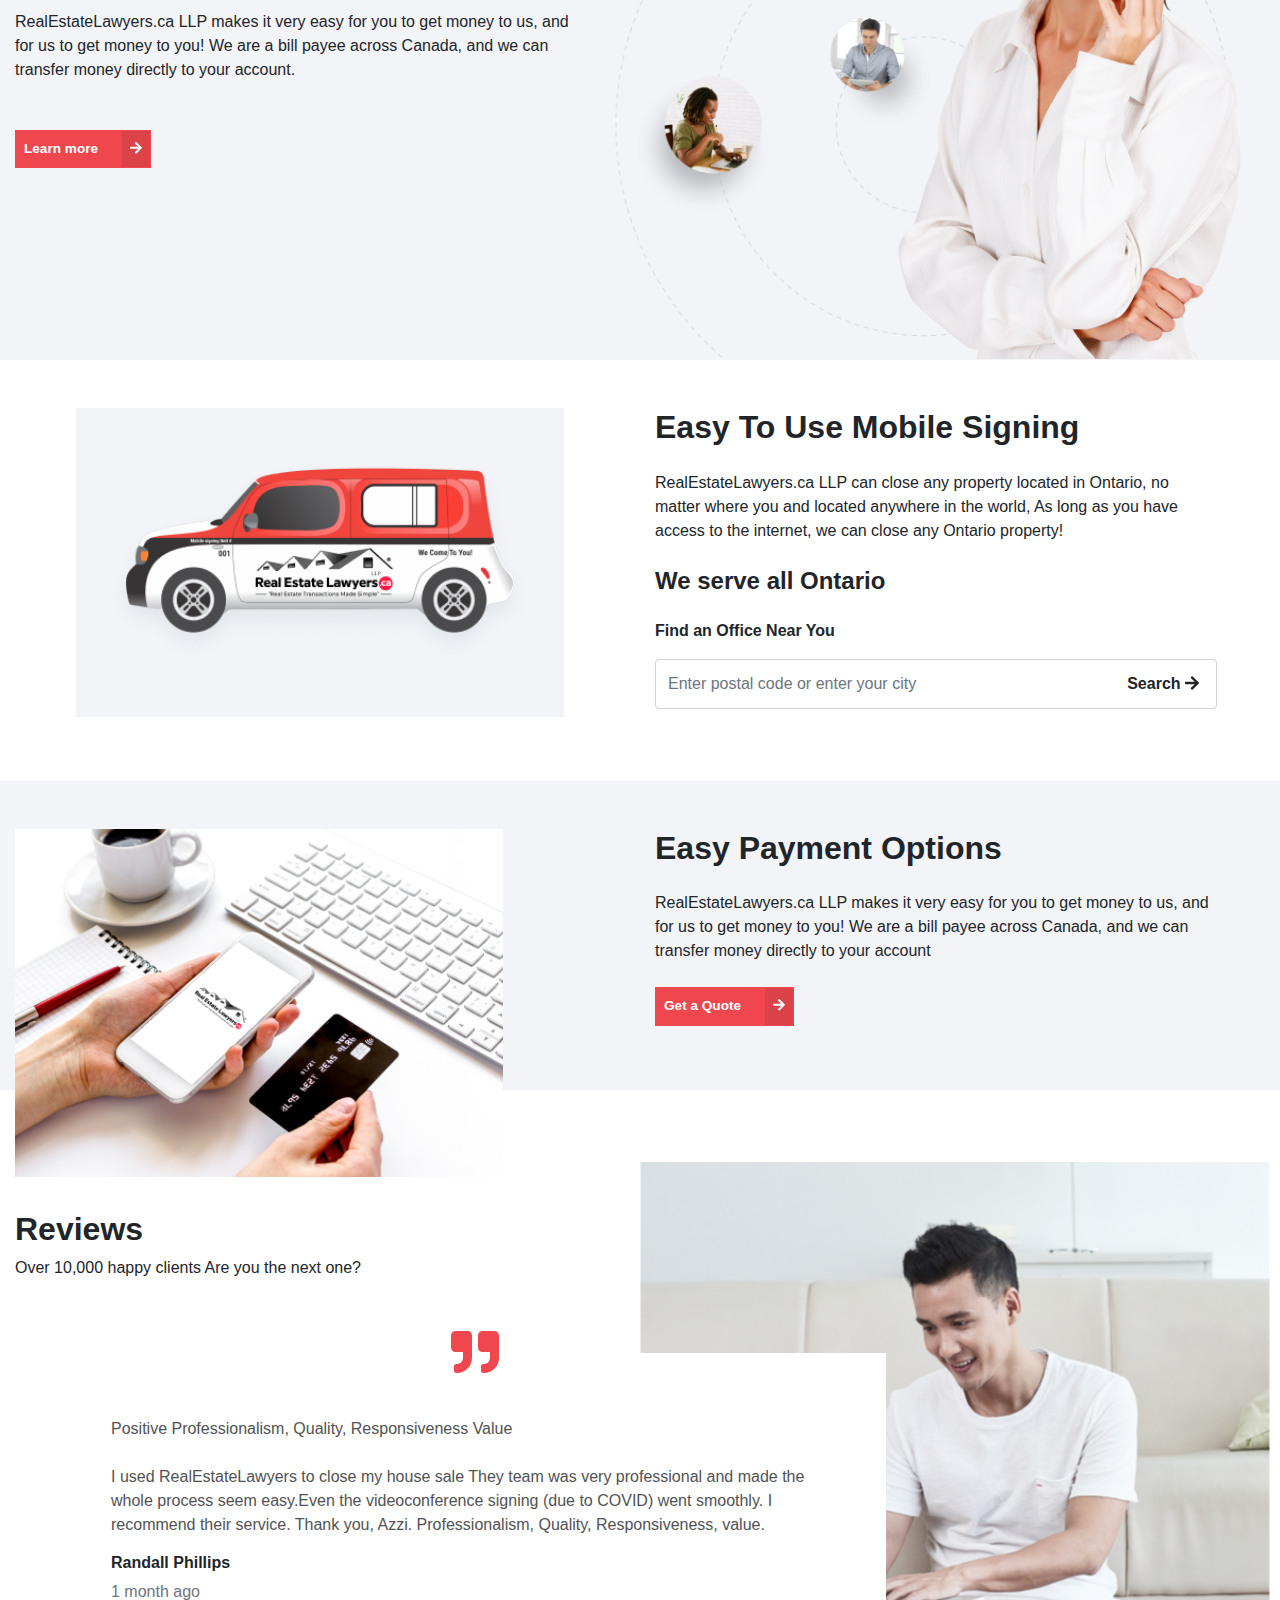
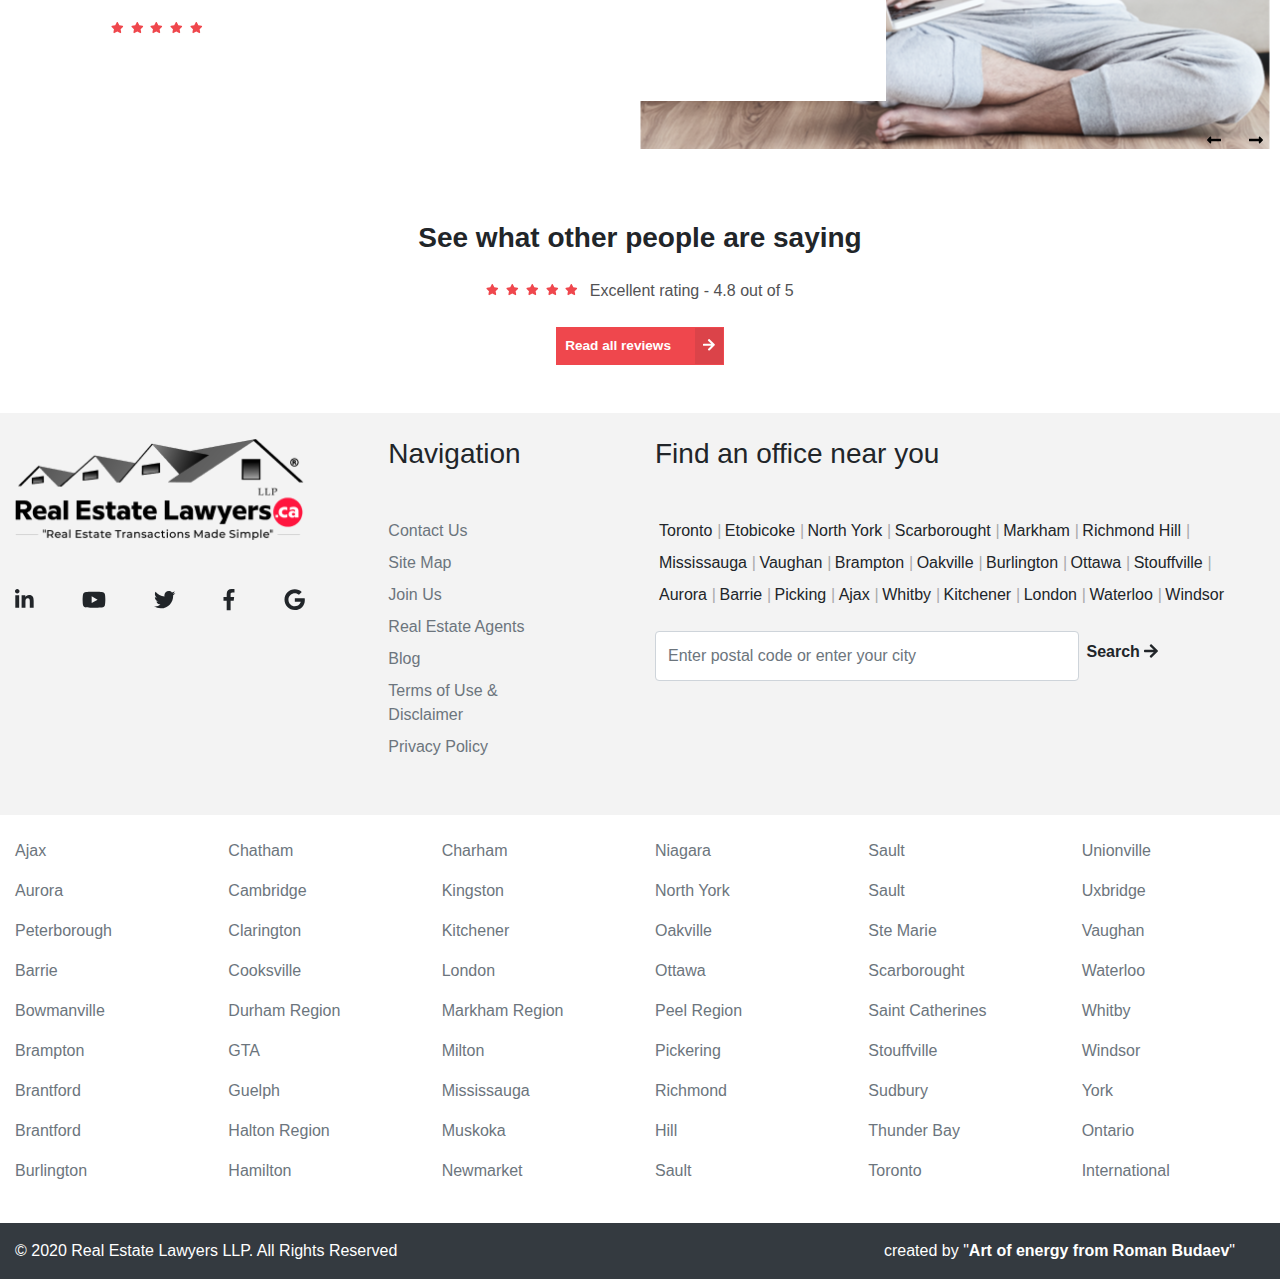
==== commit 59129760: "update map" ====
--- a/about-us.html
+++ b/about-us.html
@@ -54,7 +54,9 @@
                                     <button class="dropdown-item" type="button">EN</button>
                                 </div>
                             </div>
-                            <span class="fas fa-search main-color mt-auto mr-2 mb-1 pointer search-icon"></span>
+                            <a href="/locations.html#search_input">
+                                    <span class="fas fa-search main-color mt-auto mr-2 mb-1 pointer search-icon"></span>
+                                </a>
                         </div>
                     </div>
                 </div>
@@ -114,7 +116,9 @@
                                         <button class="dropdown-item" type="button">EN</button>
                                     </div>
                                 </div>
-                                <span class="fas fa-search main-color mt-auto mr-2 mb-1 pointer search-icon"></span>
+                                <a href="/locations.html#search_input">
+                                    <span class="fas fa-search main-color mt-auto mr-2 mb-1 pointer search-icon"></span>
+                                </a>
                             </div>
                         </div>
                     </div>
--- a/css/style.css
+++ b/css/style.css
@@ -1,4 +1,7 @@
 
+#map {
+    height: 100%;
+}
 
 
 /*Start Global Classes*/
@@ -54,6 +57,14 @@
 .font-weight-600
 {
     font-weight: 600;
+}
+a
+{
+    color: #222;
+}
+a:hover
+{
+    color: #222;
 }
 /*End Global Classes*/
 
@@ -119,6 +130,24 @@
 
 
 /*Start location-section*/
+.pac-container
+{
+    z-index: 99999;
+}
+.gm-style-iw.gm-style-iw-c
+{
+    max-height: inherit !important;
+    padding: 0;
+}
+.gm-style-iw-d
+{
+    max-height: inherit !important;
+    overflow: visible !important;
+}
+.location-section .img-container
+{
+    min-height: 400px;
+}
 .location-section .search-txt
 {
     position: absolute;
@@ -142,8 +171,8 @@
     font-weight: 600;
     font-family: "Font Awesome 5 Free";
     position: absolute;
-    top: 50%;
-    transform: translate(-120%, -50%);
+    top: 0%;
+    transform: translate(-120%);
     color:#F0474E;
     display: none;
 }
@@ -159,6 +188,20 @@
 {
     color: #222;
 }
+.location-section .sub-list
+{
+    display: none;
+}
+.location-section .sub-list .sub-list-item
+{
+    font-size: .90rem;
+    border-bottom: 1px solid #ddd;
+    font-weight: normal;
+}
+.location-section .list-items .list_item.active .sub-list
+{
+    display: block;
+}
 .location-section .img-container .image-map
 {
     position: absolute;
@@ -167,23 +210,32 @@
 
 .location-section .img-container .card
 {
+    
+    max-width: 250px;
+    /*
     box-shadow: 0px 10px 10px -3px #ddd;
     max-width: 15rem;
     transform: translateY(-10%);
+    */
     font-size: .8rem;
 }
+.location-section .img-container .card .card-img-top
+{
+    height: 150px;
+}
 .location-section .img-container .card-overlay .card-text
 {
     font-size: .9rem;
 }
 .location-section .img-container .card-overlay
 {
+    /*
     position: relative;
     top: 0;
     left: 50%;
     transform: translateX(-50%);
     width: fit-content;
-    
+    */
 }
 .location-section .img-container .card-overlay .icon
 {
@@ -999,60 +1051,63 @@
 */
 
 /*Start Quote Section*/
-.quote-quote-section ._1st-bg
-{
-    background-color: #32CDC7;
-}
-.quote-quote-section ._2nd-bg
-{
-    background-color: #FE80C0;
-}
-.quote-quote-section ._3rd-bg
-{
-    background-color: #77BCFF;
-}
-.quote-quote-section ._4th-bg
-{
-    background-color: #F1C40F;
-}
-.quote-quote-section ._5th-bg
-{
-    background-color: #8D708E;
-}
-.quote-quote-section ._6th-bg
-{
-    background-color: #E84C3D;
-}
-.quote-quote-section ._7th-bg
-{
-    background-color: #16A086;
-}
-.quote-quote-section ._8th-bg
-{
-    background-color: #9B58B5;
-}
-
-
-
-.quote-quote-section .gray-btn
-{
-    background-color: #606060;
-}
-.quote-quote-section .gray-btn:hover
+.loading
+{
+    display: none;
+}
+.loading img
+{
+    width: 50px;
+}
+.text-underline
+{
+    text-decoration: underline;
+}
+
+.quote-quote-progress
+{
+    top: 0;
+    left: 0;
+    width: 100%;
+    height: .8rem;
+    background-color: #c4c4c4;
+    z-index: 99999;
+}
+.quote-quote-progress .prog-bar
+{
+    transition: .5s;
+    background-color: #f0474e;
+    height: 100%;
+    width: 5%;
+    border-radius: 0 1rem 1rem 0;
+}
+
+.quote-quote-section input
+{
+    box-shadow: 0px 0px 20px -3px #ececec;
+}
+.quote-quote-section .btn
+{
+    border: 1px solid #ddd;
+    font-size: 1rem;
+}
+.quote-quote-section .red-btn
 {
     background-color: #EF474D;
-}
-.quote-quote-section .red-btn
+    color: #fff;
+}
+.quote-quote-section .btn:hover,
+.quote-quote-section .btn.selected
 {
     background-color: #EF474D;
+    border-color: #222;
+    color: #fff;
+    box-shadow: 0 5px 10px 0 #ddd;
 }
 .quote-quote-section .red-text
 {
     color: #EF474D;
 }
-
-
-
 
 .quote-quote-section .price-input
 {
@@ -1065,27 +1120,18 @@
     top: 50%;
     left: .5rem;
     transform: translateY(-50%);
-}
-.quote-quote-section .btn
-{
-    transition: .2s;
-    font-size: 1.3rem;
+    color: #888;
 }
 .quote-quote-section .hint
 {
     font-size: .8rem;
-}
-
-.quote-quote-section .title
-{
-    color: #3893C2;
 }
 .quote-quote-section .title .num
 {
     width: 35px;
     height: 35px;
     line-height: 35px;
-    background-color: #3893C2;
+    background-color: #f0474e;
 }
 
 .quote-quote-section .rows-container::before
@@ -1106,14 +1152,39 @@
     left: 0;
     width: 100%;
     height: 100%;
-    z-index: 2;
+    z-index: 9;
+}
+.quote-quote-section .box-item .inner-box-item
+{
+    background-color: #f3f4f8;
+    transition: .2s;
 }
 .quote-quote-section .box-item .icon
 {
-    opacity: .5;
     transition: .2s;
     border: 1px solid transparent;
     font-size: 5rem;
+    position: relative;
+}
+
+.quote-quote-section .box-item .icon::after
+{
+    content: "";
+    position: absolute;
+    top: 50%;
+    left: 50%;
+    width: 50px;
+    height: 50px;
+    border-radius: 50%;
+    background-color: #ea4335;
+    opacity: .2;
+    z-index: 1;
+    transform: translate(-30%, -50%);
+}
+.quote-quote-section .box-item .icon img
+{
+    position: relative;
+    z-index: 2;
 }
 @media (max-width: 991px) {
     .quote-quote-section .box-item .icon
@@ -1123,18 +1194,18 @@
 }
 .quote-quote-section .box-item .box-title
 {
-    color: #999b9e;
     transition: .2s;
 }
+.quote-quote-section .box-item:hover .box-title,
 .quote-quote-section .box-item.active .box-title
 {
-    color: #222;
-}
-
-.quote-quote-section .box-item.active .icon,
-.quote-quote-section .box-item .icon:hover
-{
-    border: 1px solid #222;
+    color: #fff;
+}
+
+.quote-quote-section .box-item.active .inner-box-item,
+.quote-quote-section .box-item:hover .inner-box-item
+{
+    background-color: #222;
     opacity: 1;
 }
 .quote-quote-section .inner-content .inner-box
@@ -1198,34 +1269,38 @@
 }
 .quote-quote-section .tab-container .nav-link
 {
-    background-color: #F5F5F5;
+    background-color: #e3e3e3;
     color: #222;
     font-weight: 500;
 }
 .quote-quote-section .tab-container .nav-link.active
 {
-    background-color: #B5B5B5;
+    background-color: #222;
     color: #fff;
 }
 .quote-quote-section .tab-container .tab-content
 {
-    border: 1px solid #999;
-}
-.quote-quote-section .tab-container .list-item
-{
-    background-color: #fef6df;
-}
-.quote-quote-section .tab-container .tab-footer
-{
-    background-color: #F4F4F4;
-}
-.quote-quote-section .tab-container .tab-footer .btn-sm
-{
-    font-size: .9rem;
-}
-.quote-quote-section .tab-container .tab-footer .footer-price .txt
-{
-    font-size: .8rem;
+    border: 1px solid #d4d4d4;
+}
+.quote-quote-section .buying-tab .tab-content
+{
+    box-shadow: 0 2px 10px #bebebe;
+}
+.quote-quote-section .tab-container .tab-head
+{
+    box-shadow: 0 2px 10px #bebebe;
+}
+.quote-quote-section .tab-container .tab-body .tab-list .list-item
+{
+    background-color: #f6f6f6;
+}
+.quote-quote-section .tab-container .tab-body .tab-list .list-item.red-color
+{
+    color: #F0474E;
+}
+.quote-quote-section .tab-container .tab-body .tab-btn
+{
+    background-color: #f0474e;
 }
 
 /*End Quote Section*/
@@ -1234,3 +1309,465 @@
 *  End Quote Page
 *
 */
+
+
+
+
+
+
+
+
+
+
+
+
+/* payment start here  */
+
+.payment,
+.billing-info {
+    padding-top: 30px;
+    padding-bottom: 50px;
+}
+
+.payment-form-single-item {
+    margin-bottom: 25px;
+}
+
+.payment-content {}
+
+.payment-title {}
+
+.p-common-title {
+    font-weight: 700;
+    padding-top: 20px;
+    padding-bottom: 16px;
+}
+
+.payment-form-single-item {}
+
+.common-level {
+    font-weight: 700;
+}
+
+.note-input-field {
+    margin-bottom: 25px;
+}
+
+.captcha-pay-img img {
+    width: 51px;
+    margin-left: 70px;
+}
+
+
+/* drop zone start here  */
+
+.box {
+    position: relative;
+    background: #ffffff;
+    width: 100%;
+}
+
+.dropzone-wrapper {
+    border: 2px dashed #91b0b3;
+    color: #92b0b3;
+    position: relative;
+    height: 150px;
+}
+
+.dropzone-desc {
+    position: absolute;
+    margin: 0 auto;
+    left: 0;
+    right: 0;
+    text-align: center;
+    width: 40%;
+    top: 50px;
+    font-size: 16px;
+}
+
+.dropzone,
+.dropzone:focus {
+    position: absolute;
+    outline: none !important;
+    width: 100%;
+    height: 150px;
+    cursor: pointer;
+    opacity: 0;
+}
+
+.dropzone-wrapper:hover,
+.dropzone-wrapper.dragover {
+    background: #ecf0f5;
+}
+
+
+/* drop zone end here  */
+
+.right-single-item {
+    margin-top: 149px;
+}
+
+.payment-img {}
+
+.payment-img img {
+    width: 390px;
+}
+
+
+/* payment end here  */
+
+
+/* billing info start here */
+
+.billing-info {
+    background: #f1e7e7;
+    padding: 60px 0px;
+}
+
+.billing-single-item {
+    padding-top: 50px;
+    padding-bottom: 30px;
+}
+
+.billing-title {}
+
+.billing-method-item {
+    background: whitesmoke;
+    text-align: center;
+}
+
+.billing-method-single-item {
+    background: white;
+    padding: 25px 16px;
+    border-radius: 15px;
+    -webkit-box-shadow: -4px 4px 63px -9px rgba(176, 143, 176, 1);
+    -moz-box-shadow: -4px 4px 63px -9px rgba(176, 143, 176, 1);
+    box-shadow: -4px 4px 63px -9px rgba(176, 143, 176, 1);
+}
+
+.billing-method-header {
+    background: white;
+}
+
+.accepted {
+    font-weight: 700;
+}
+
+.billing-icon {
+    /* margin: 0px 22px; */
+    font-size: 27px;
+    margin: 0px 11px;
+    color: blue;
+}
+
+.secured {
+    margin-left: 26px;
+    font-weight: 700;
+}
+
+.billing-form-single-item {}
+
+.billing-level {
+    background: white;
+    position: relative;
+    top: 18px;
+    left: 12px;
+}
+
+
+/* cpatcha start here  */
+
+.single-item-captcha {
+    background-color: white;
+    margin-top: 30px;
+    margin-bottom: 25px;
+    border-radius: 5px;
+}
+
+.captcha-single-item {
+    padding: 0px 10px;
+}
+
+.custom-captcha-ceckbox {
+    height: 60px;
+    width: 24px;
+    cursor: pointer;
+}
+
+.captcha-logo {
+    margin-left: 48px;
+}
+
+.captcha-logo img {
+    width: 70px;
+    text-align: center;
+}
+
+.captcha-btn {}
+
+.common-btn {
+    color: white;
+    background: #B03439;
+    text-align: center;
+    padding: 4px 109px;
+    font-size: 22px;
+    font-weight: 600;
+    text-decoration: none;
+    border: 1px solid #B03439;
+    -webkit-transition: all .3s ease-in-out;
+    -moz-transition: all .3s ease-in-out;
+    -o-transition: all .3s ease-in-out;
+    -ms-transition: all .3s ease-in-out;
+    transition: all .3s ease-in-out;
+}
+
+.common-btn:hover {
+    color: #B03439;
+    background: none;
+    border: 1px solid #B03439;
+    text-decoration: none;
+}
+
+.billing-right-single-item {
+    margin-top: 30px;
+}
+
+.right-form-single-item {
+    margin-bottom: 20px;
+}
+
+
+/* captcha end here  */
+
+
+/* billing info end here */
+
+
+/* lawyer start here  */
+
+.lawyer,
+.retired-lawyer {
+    padding: 60px 0px;
+}
+
+.lawyer-title {}
+
+.lawyer-single-item {
+    margin-bottom: 35px;
+}
+
+.lawyer-img {}
+
+.lawyer-img img {}
+
+.lawyer-content {}
+
+.lawyer-content h3 {}
+
+.lawyer-content p {}
+
+.lawyer-icon {}
+
+.common-lawyer-icon {
+    margin-right: 13px;
+    color: #d0bfbf;
+}
+
+.lawyer-btn {}
+
+.lawyer-btn a {
+    color: black;
+}
+
+.icon-lwayer-btn {
+    margin-left: 12px;
+}
+
+
+/* retired lawyer start here  */
+
+.retired-lawyer {
+    background-color: #ebeef7;
+}
+
+.retire-lawyer-content {}
+
+.retire-lawyer-content h3 {}
+
+.retire-lawyer-content p {
+    word-spacing: 1px;
+    padding: 30px 0px;
+}
+
+
+/* retired lawyer end here  */
+
+
+/* lawyer End here  */
+
+
+/* service start here  */
+
+.service {
+    padding: 60px 0px;
+}
+.service a:hover {
+    text-decoration: none;
+}
+
+.service-title {
+    margin-bottom: 40px;
+}
+
+.service-single-item,
+.service-common-content {
+    border: 1px solid #e8d4d4;
+    -webkit-transition: all .3s ease-in-out;
+    -moz-transition: all .3s ease-in-out;
+    -o-transition: all .3s ease-in-out;
+    -ms-transition: all .3s ease-in-out;
+    transition: all .3s ease-in-out;
+}
+
+.service-single-item:hover {
+    border: 1px solid red;
+}
+
+.service-single-item:hover .service-common-content {
+    color: red;
+    text-decoration: none;
+}
+
+.service-content {
+    text-align: center;
+    padding: 15px 0px;
+}
+
+.service-common-content {
+    color: black;
+    font-weight: 600;
+    font-size: 20px;
+    border: none;
+}
+
+.service-common-content:hover {
+    color: red;
+    text-decoration: none;
+}
+
+.service-img {
+    text-align: center;
+}
+
+.service-img img {
+    height: 175px;
+}
+
+.service-img-2 img {}
+
+.service-img-3 img {
+    width: 100%;
+}
+
+.service-img-4 img {}
+
+.service-img-5 img {}
+
+.service-img-6 img {}
+
+.service-img-9 img {
+    height: 205px;
+}
+
+.service-img-10 img {}
+
+.service-img-11 img {}
+
+
+/* service end here  */
+.buying {
+    padding: 60px 0px;
+}
+.buying-content {}
+.buying-content h1 {}
+.buying-content p {
+    padding: 40px 0px;
+}
+.buying-img {
+    margin-top: 78px;
+}
+.buying-img img {}
+.buying-header-content {}
+.buying-header-content h1 {}
+.buying-header-content p {}
+.buying-info {
+    padding: 30px 0px;
+}
+.buying-info p {}
+
+/* faq start here  */
+
+/* faq collapse start here  */
+.faq {
+    background: #9a9a9a;
+    padding: 45px 0px;
+}
+.faq-title {}
+.accordion {
+    margin-top: 40px;
+}
+.accordion .card {
+    border: none;
+    margin-bottom: 20px;
+}
+.accordion .card h2 {
+    background: url(https://cdn0.iconfinder.com/data/icons/entypo/91/arrow56-512.png) no-repeat calc(100% - 10px) center;
+    background-size: 20px;
+    cursor: pointer;
+    font-size: 18px;
+}
+.accordion .card h2.collapsed {
+    background-image: url(https://cdn0.iconfinder.com/data/icons/arrows-android-l-lollipop-icon-pack/24/expand2-256.png);
+}
+.collapse-title {
+    padding: 17px 15px;
+}
+.collapse-custom-body {
+    padding: 20px 30px;
+}
+
+/* faq collapase end here  */
+
+/* faq end here  */
+
+/* buying end here  */
+
+/* hire start here  */
+.b-hire {
+    padding: 30px 0px;
+}
+.b-hire-title {
+    padding-bottom: 25px;
+}
+.b-hire-title h1 {}
+.b-form-single-item {}
+.custom-captcha-ceckbox-b {
+    height: 25px;
+    width: 19px;
+}
+.captcha-img img {
+    width: 51px;
+}
+.b-captcha-btn {
+    margin-top: 9px;
+}
+.b-captcha-btn a {
+    padding: 8px 38px;
+}
+.b-captcha-btn a {
+    padding: 9px 43px;
+    font-size: 17px;
+    margin-left: -10px;
+}
+
+/* hire end here  */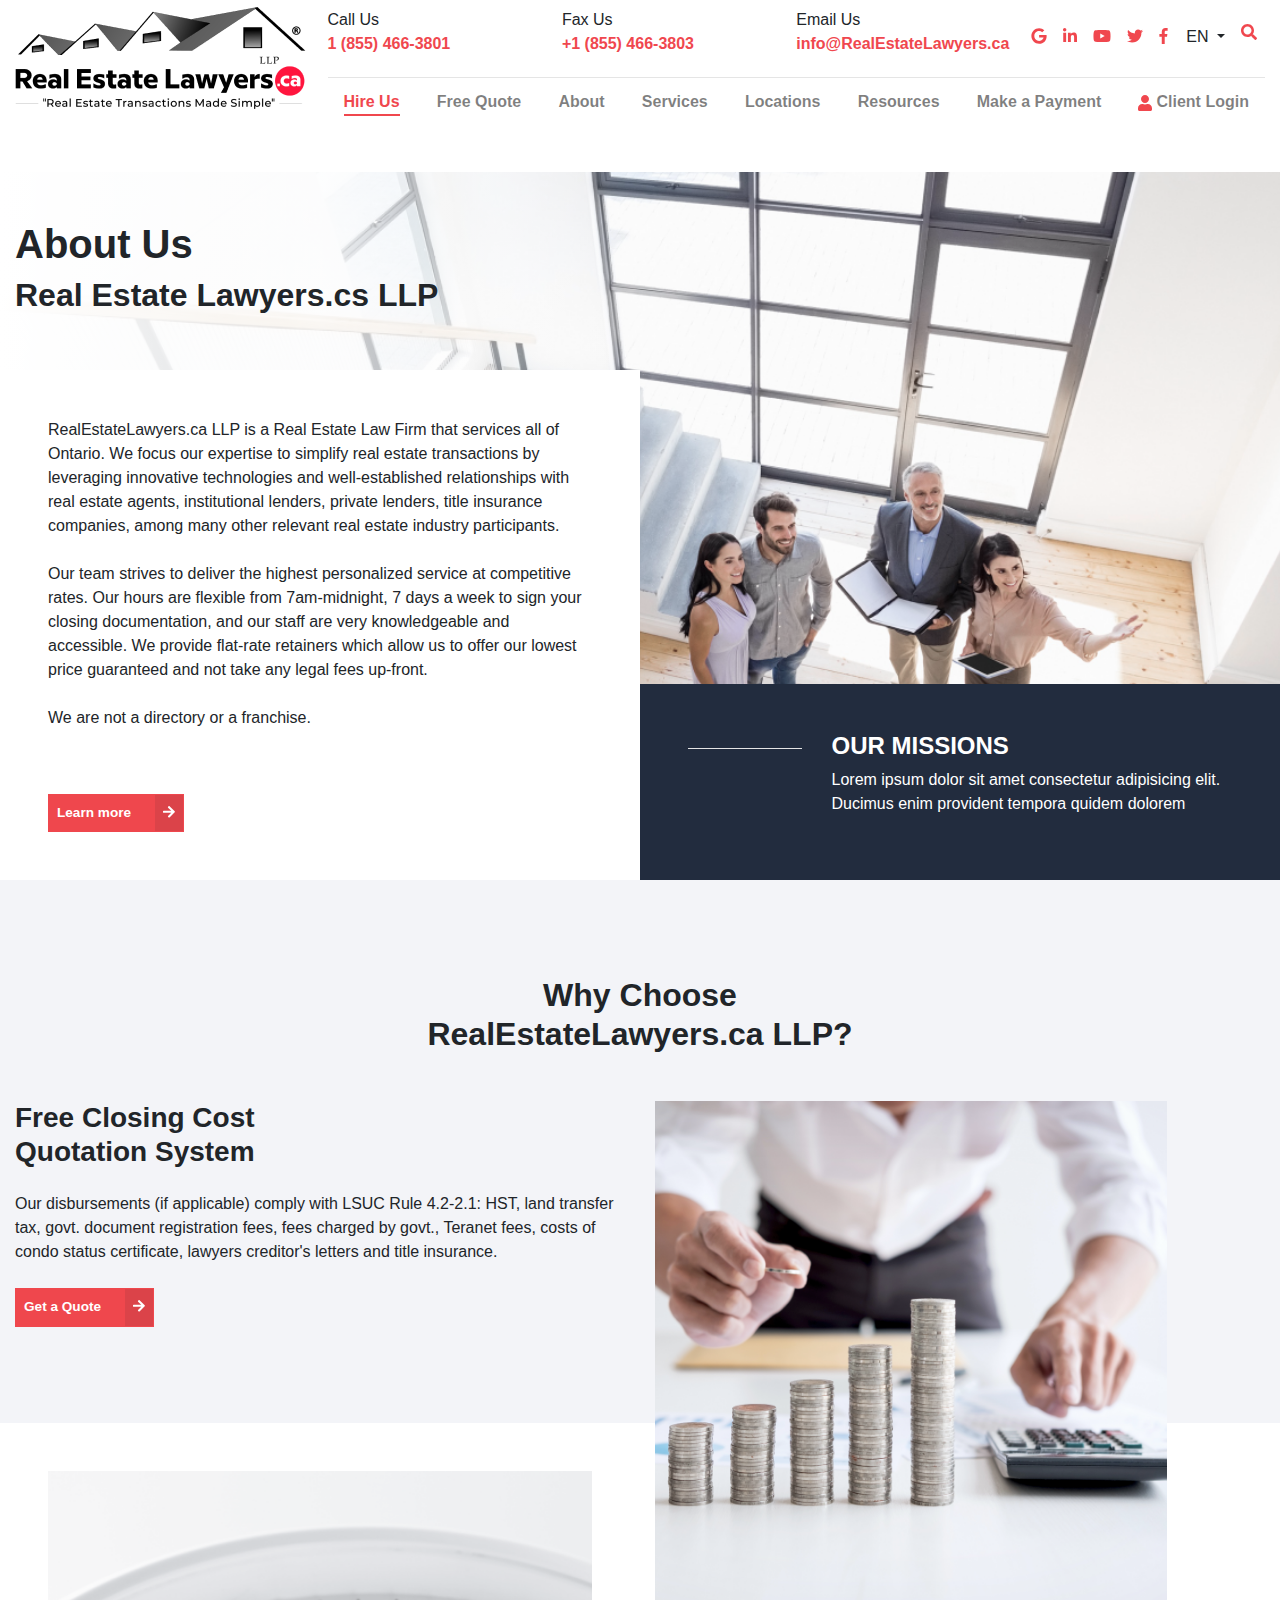
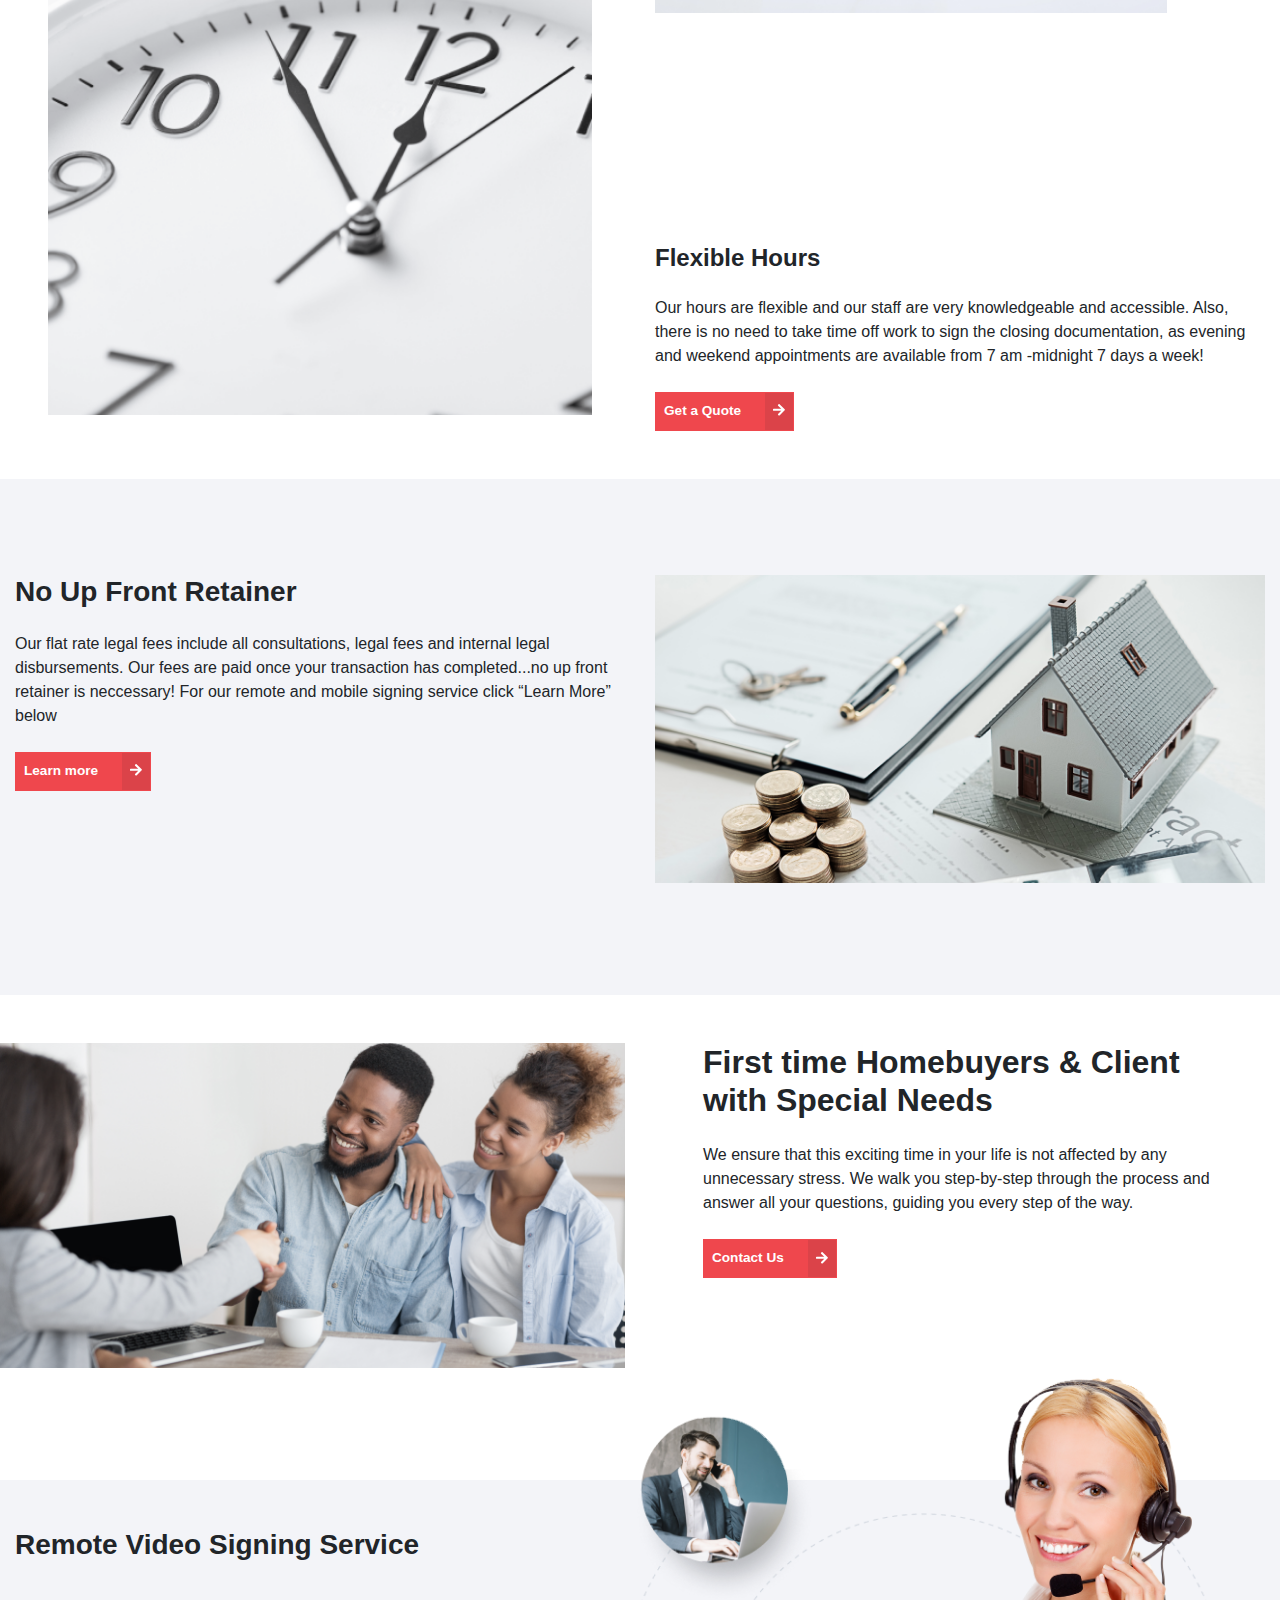
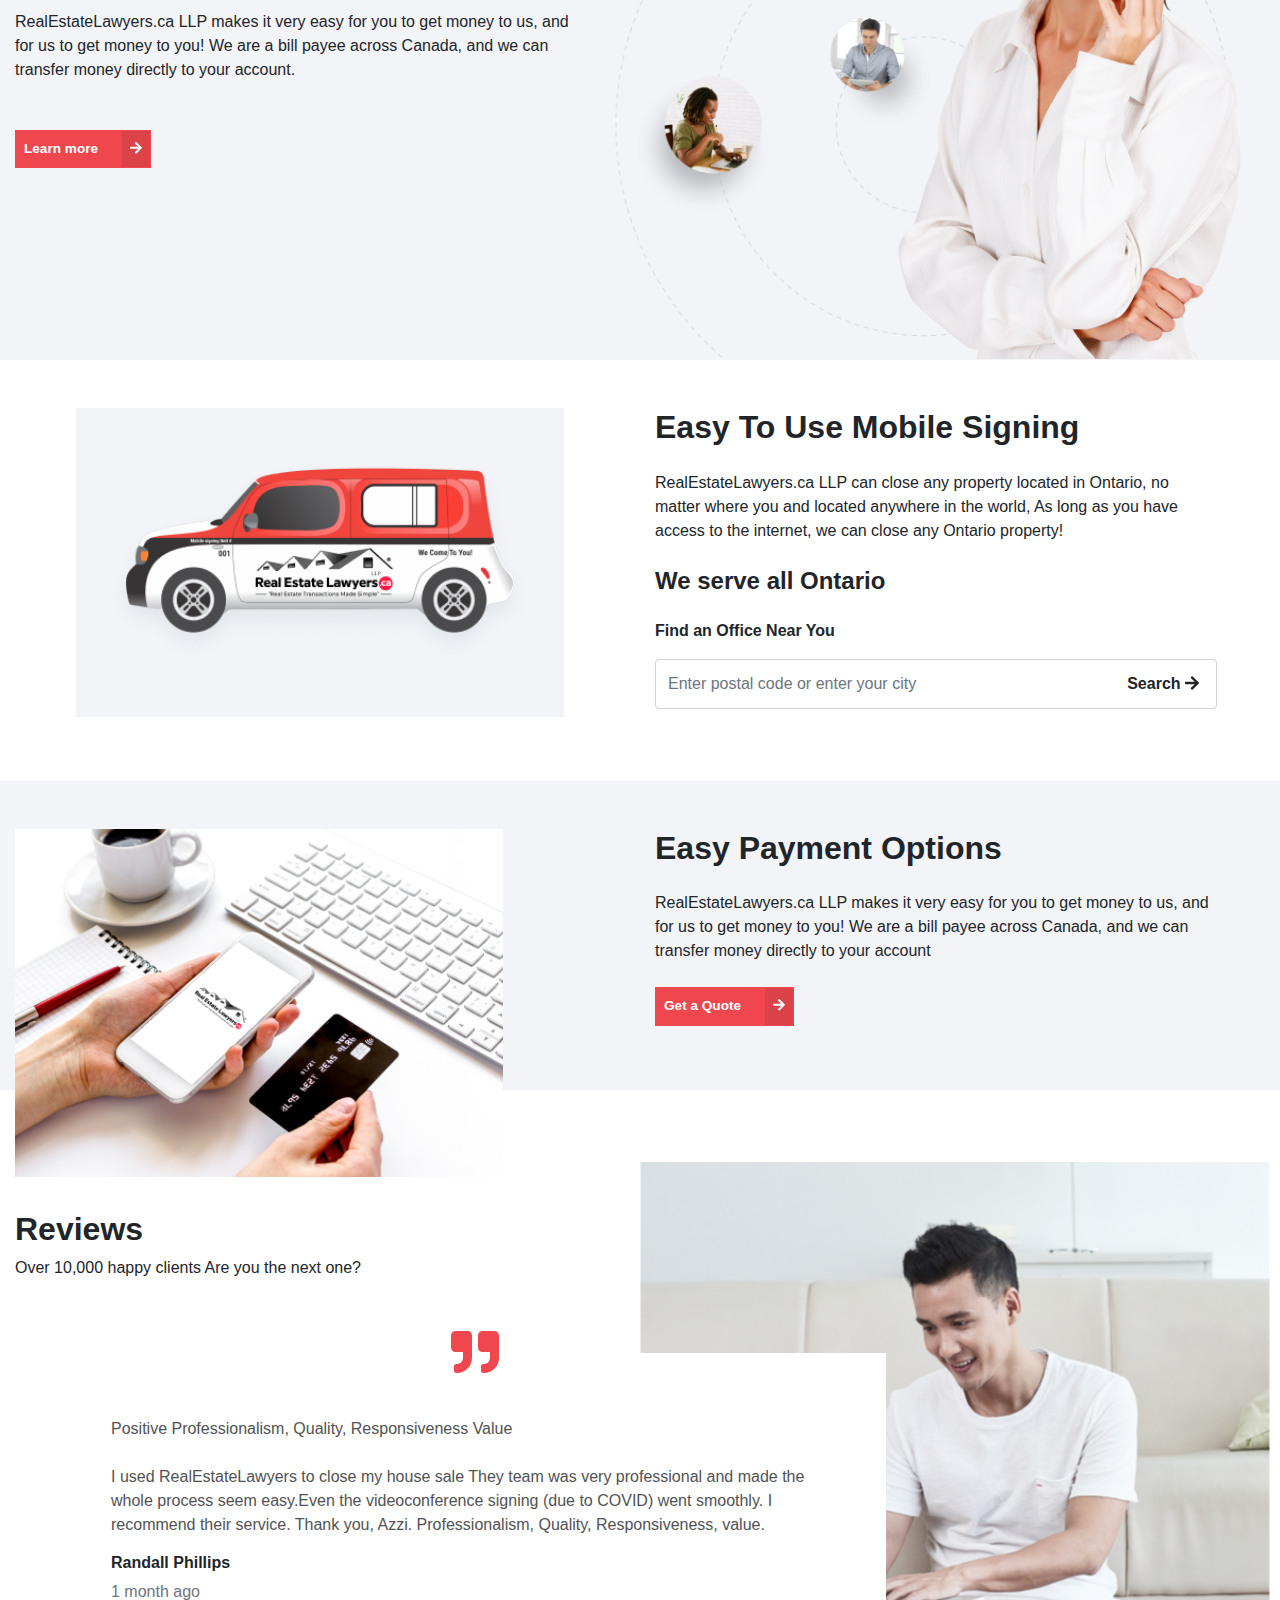
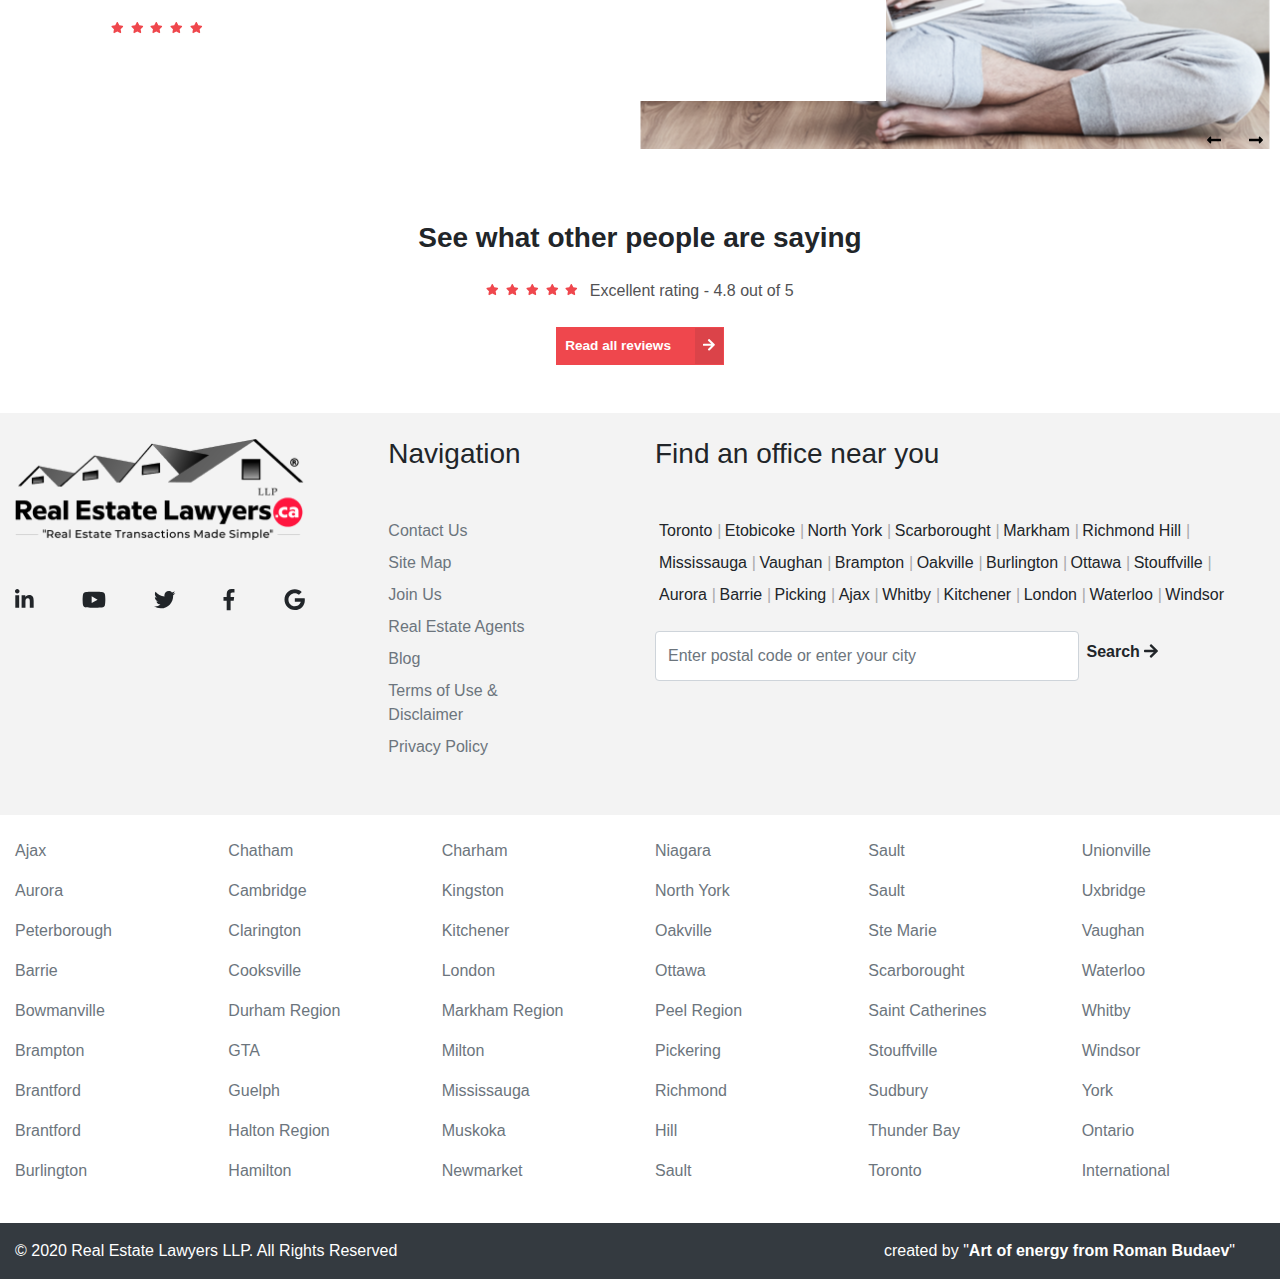
==== commit a0e1de66: "update issuse" ====
--- a/about-us.html
+++ b/about-us.html
@@ -54,7 +54,7 @@
                                     <button class="dropdown-item" type="button">EN</button>
                                 </div>
                             </div>
-                            <a href="/locations.html#search_input">
+                            <a href="./locations.html#search_input">
                                     <span class="fas fa-search main-color mt-auto mr-2 mb-1 pointer search-icon"></span>
                                 </a>
                         </div>
@@ -66,7 +66,7 @@
                         <div class="row no-gutters">
                             <div class="col-4 col-xl-3 mb-2">
                                 Call Us
-                                <div class="main-color font-weight-bold"><a  href="tel:+1 (855) 466-3801">+1 (855) 466-3801</a> </div>
+                                <div class="main-color font-weight-bold"><a  href="tel:+1 (855) 466-3801">1 (855) 466-3801</a> </div>
                             </div>
                             <div class="col-4 col-xl-3 mb-2">
                                 Fax Us
@@ -116,7 +116,7 @@
                                         <button class="dropdown-item" type="button">EN</button>
                                     </div>
                                 </div>
-                                <a href="/locations.html#search_input">
+                                <a href="./locations.html#search_input">
                                     <span class="fas fa-search main-color mt-auto mr-2 mb-1 pointer search-icon"></span>
                                 </a>
                             </div>
--- a/css/style.css
+++ b/css/style.css
@@ -173,30 +173,46 @@
     position: absolute;
     top: 0%;
     transform: translate(-120%);
+    color:#222;
+}
+.location-section .list-items .list_item.active::before
+{
+    display: block;
     color:#F0474E;
+}
+.location-section .list-items .list_item.active
+{
+    font-weight: bold;
+}
+.location-section .list-items .list_item.active .num
+{
+    color: #222;
+}
+.location-section .sub-list
+{
     display: none;
 }
-.location-section .list-items .list_item.active::before
-{
-    display: block;
-}
-.location-section .list-items .list_item.active
-{
-    font-weight: bold;
-}
-.location-section .list-items .list_item.active .num
-{
-    color: #222;
-}
 .location-section .sub-list
 {
-    display: none;
+    box-shadow: 0 0 10px -3px #aaa;
 }
 .location-section .sub-list .sub-list-item
 {
     font-size: .90rem;
-    border-bottom: 1px solid #ddd;
+    border-bottom: 1px solid #bdbdbd;
     font-weight: normal;
+    transition: color .2s, background-color .2s;
+    background-color: #e0e0e0;
+}
+.location-section .sub-list .sub-list-item:hover,
+.location-section .sub-list .sub-list-item.active
+{
+    background-color: #F0474E;
+    color: #fff;
+}
+.location-section .sub-list .sub-list-item:last-of-type
+{
+    border-bottom: none;
 }
 .location-section .list-items .list_item.active .sub-list
 {
@@ -1263,6 +1279,11 @@
 
 
 /*Tabs*/
+.quote-quote-section .tab-container .list-price small
+{
+    font-size: .7em;
+    font-weight: bold;
+}
 .quote-quote-section .tab-container
 {
     display: none;
@@ -1277,10 +1298,6 @@
 {
     background-color: #222;
     color: #fff;
-}
-.quote-quote-section .tab-container .tab-content
-{
-    border: 1px solid #d4d4d4;
 }
 .quote-quote-section .buying-tab .tab-content
 {
